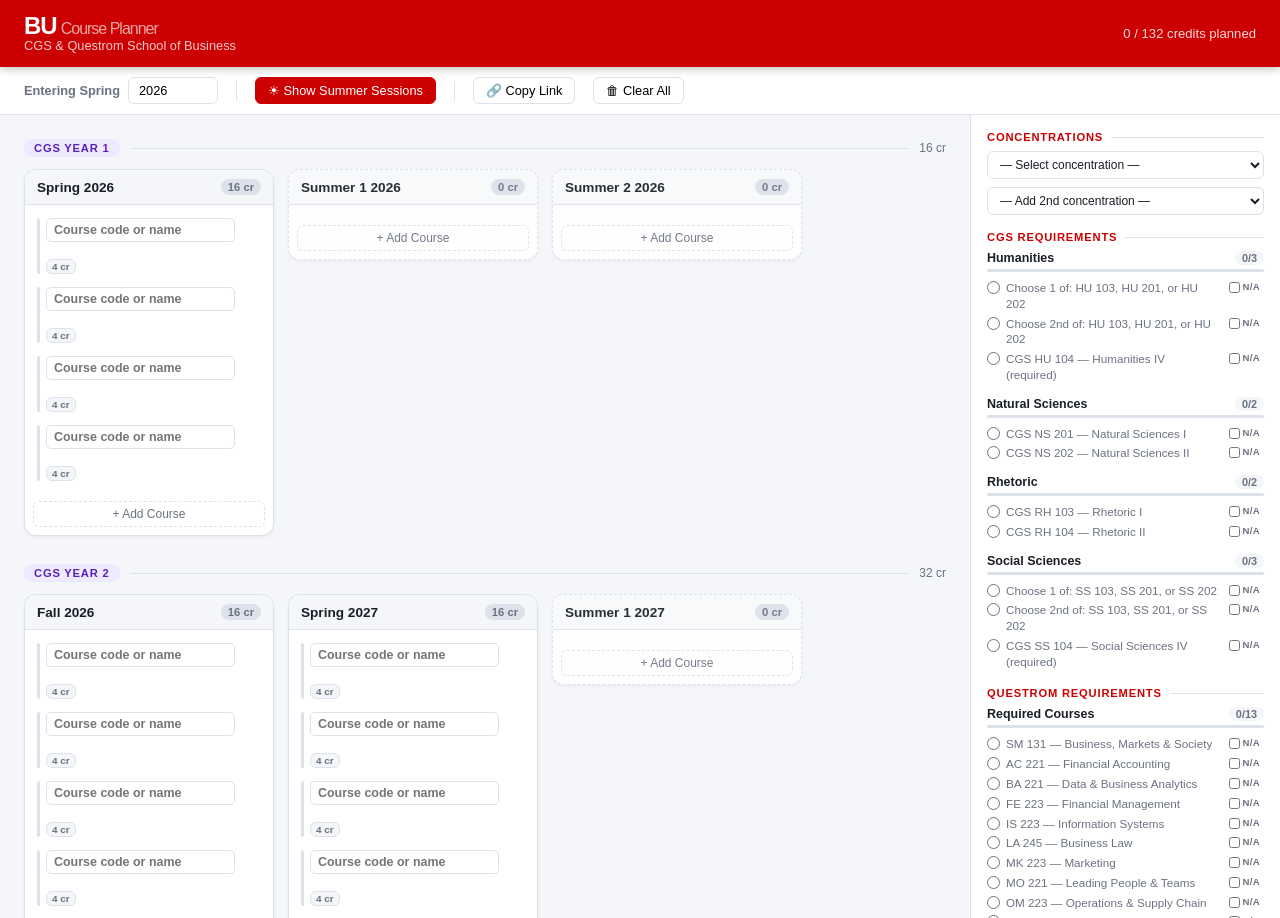
==== index.html @ c560e8c5 "Add index.html so GitHub Pages serves at root URL Copies bu-course-planner.html → index.html so the " ====
<!DOCTYPE html>
<html lang="en">
<head>
<meta charset="UTF-8">
<meta name="viewport" content="width=device-width, initial-scale=1.0">
<title>BU Course Planner — CGS &amp; Questrom</title>
<style>
:root {
  --red: #CC0000;
  --red-dark: #990000;
  --red-light: #FFF0F0;
  --bg: #F4F6F9;
  --card: #FFFFFF;
  --border: #DDE2EA;
  --text: #1A1E27;
  --muted: #6B7280;
  --success: #16A34A;
  --warn: #B45309;
  --cat-hu: #7C3AED;
  --cat-ns: #059669;
  --cat-rh: #D97706;
  --cat-ss: #DC2626;
  --cat-qst: #CC0000;
  --cat-career: #2563EB;
  --cat-gbe: #0891B2;
  --cat-econ: #047857;
  --cat-math: #6D28D9;
  --cat-writing: #BE185D;
  --cat-elective: #6B7280;
}
*, *::before, *::after { box-sizing: border-box; margin: 0; padding: 0; }
body { font-family: -apple-system, BlinkMacSystemFont, 'Segoe UI', Roboto, sans-serif; background: var(--bg); color: var(--text); min-height: 100vh; font-size: 14px; }

/* ── Header ── */
.header {
  background: var(--red);
  color: #fff;
  padding: 14px 24px;
  display: flex;
  align-items: center;
  justify-content: space-between;
  box-shadow: 0 2px 8px rgba(0,0,0,.25);
  position: sticky;
  top: 0;
  z-index: 200;
}
.header-left { display: flex; align-items: center; gap: 14px; }
.header-logo { font-size: 1.5rem; font-weight: 900; letter-spacing: -1px; line-height: 1; }
.header-logo span { opacity: .65; font-weight: 400; font-size: 1rem; margin-left: 4px; }
.header-sub { font-size: .8rem; opacity: .8; }
.header-right { display: flex; align-items: center; gap: 10px; }

/* ── Controls bar ── */
.controls {
  background: #fff;
  border-bottom: 1px solid var(--border);
  padding: 10px 24px;
  display: flex;
  align-items: center;
  gap: 18px;
  flex-wrap: wrap;
}
.ctrl-group { display: flex; align-items: center; gap: 8px; }
.ctrl-label { font-size: .8rem; font-weight: 600; color: var(--muted); white-space: nowrap; }
.ctrl-input {
  border: 1px solid var(--border);
  border-radius: 6px;
  padding: 5px 10px;
  font-size: .8rem;
  font-family: inherit;
  outline: none;
  width: 90px;
  transition: border-color .15s;
}
.ctrl-input:focus { border-color: var(--red); }
.ctrl-btn {
  background: #fff;
  border: 1px solid var(--border);
  border-radius: 6px;
  padding: 5px 12px;
  font-size: .8rem;
  font-family: inherit;
  cursor: pointer;
  display: flex;
  align-items: center;
  gap: 5px;
  transition: all .15s;
  white-space: nowrap;
}
.ctrl-btn:hover { border-color: var(--red); color: var(--red); }
.ctrl-btn.active { background: var(--red); color: #fff; border-color: var(--red); }
.ctrl-sep { width: 1px; height: 20px; background: var(--border); }

/* ── Main layout ── */
.main {
  display: grid;
  grid-template-columns: 1fr 310px;
  height: calc(100vh - 97px);
}

/* ── Planner area ── */
.planner {
  padding: 24px;
  overflow-y: auto;
  overflow-x: hidden;
}

/* ── Year group ── */
.year-group { margin-bottom: 28px; }
.year-header {
  display: flex;
  align-items: center;
  gap: 10px;
  margin-bottom: 12px;
}
.year-badge {
  font-size: .7rem;
  font-weight: 700;
  text-transform: uppercase;
  letter-spacing: .8px;
  padding: 3px 10px;
  border-radius: 12px;
  white-space: nowrap;
}
.year-badge.cgs { background: #EDE9FE; color: #5B21B6; }
.year-badge.questrom { background: #FFE4E4; color: var(--red-dark); }
.year-header-line { flex: 1; height: 1px; background: var(--border); }
.year-credits { font-size: .75rem; color: var(--muted); }

.semesters-row {
  display: flex;
  gap: 14px;
  flex-wrap: wrap;
  align-items: flex-start;
}

/* ── Semester card ── */
.sem-card {
  background: var(--card);
  border: 1px solid var(--border);
  border-radius: 12px;
  width: 250px;
  flex-shrink: 0;
  box-shadow: 0 1px 3px rgba(0,0,0,.06);
  overflow: visible;
}
.sem-card.is-summer { border-style: dashed; opacity: .92; }
.sem-card.is-summer .sem-header { background: #F9FAFB; }

.sem-header {
  background: var(--bg);
  border-bottom: 1px solid var(--border);
  border-radius: 12px 12px 0 0;
  padding: 9px 12px;
  display: flex;
  justify-content: space-between;
  align-items: center;
}
.sem-title { font-weight: 700; font-size: .85rem; }
.sem-credits-badge {
  font-size: .7rem;
  font-weight: 600;
  background: var(--border);
  color: var(--muted);
  padding: 2px 7px;
  border-radius: 10px;
}

.course-list { padding: 8px; }

/* ── Course item ── */
.course-item {
  display: flex;
  align-items: center;
  gap: 6px;
  padding: 5px 4px;
  border-radius: 8px;
  margin-bottom: 3px;
  position: relative;
}
.course-item:hover { background: var(--bg); }
.course-item:hover .remove-btn { opacity: 1; }

.cat-bar {
  width: 3px;
  min-height: 32px;
  border-radius: 2px;
  flex-shrink: 0;
  background: var(--border);
  align-self: stretch;
}

.course-body { flex: 1; min-width: 0; position: relative; }

.course-code-wrap { position: relative; }
.course-code-input {
  width: 100%;
  border: 1px solid var(--border);
  border-radius: 5px;
  padding: 4px 7px;
  font-size: .78rem;
  font-weight: 600;
  font-family: inherit;
  outline: none;
  transition: border-color .15s;
  background: #fff;
}
.course-code-input:focus { border-color: var(--red); }
.course-item.waived .course-code-input { text-decoration: line-through; color: var(--muted); }

.course-name {
  font-size: .68rem;
  color: var(--muted);
  margin-top: 2px;
  padding: 0 2px;
  white-space: nowrap;
  overflow: hidden;
  text-overflow: ellipsis;
  max-width: 100%;
}

.course-meta { display: flex; align-items: center; gap: 4px; margin-top: 3px; }

.sidebar-na {
  display: flex;
  align-items: center;
  gap: 3px;
  cursor: pointer;
  flex-shrink: 0;
  padding: 1px 4px;
  border-radius: 3px;
  transition: background .1s;
  user-select: none;
}
.sidebar-na:hover { background: #F3F4F6; }
.sidebar-na input[type="checkbox"] {
  width: 11px;
  height: 11px;
  cursor: pointer;
  accent-color: var(--muted);
  margin: 0;
  flex-shrink: 0;
}
.sidebar-na span {
  font-size: .6rem;
  font-weight: 800;
  letter-spacing: .3px;
  color: var(--muted);
  text-transform: uppercase;
}
.req-item.waived .sidebar-na span { color: var(--cat-hu); }
.req-item.waived .sidebar-na input { accent-color: var(--cat-hu); }

.course-credits-tag {
  font-size: .62rem;
  font-weight: 600;
  color: var(--muted);
  background: var(--bg);
  padding: 1px 5px;
  border-radius: 6px;
  border: 1px solid var(--border);
}

.remove-btn {
  background: none;
  border: none;
  cursor: pointer;
  color: var(--muted);
  font-size: 15px;
  line-height: 1;
  width: 20px;
  height: 20px;
  border-radius: 4px;
  display: flex;
  align-items: center;
  justify-content: center;
  flex-shrink: 0;
  opacity: 0;
  transition: all .15s;
}
.remove-btn:hover { background: #FFE4E4; color: var(--red); }

.add-course-btn {
  width: 100%;
  background: none;
  border: 1px dashed var(--border);
  border-radius: 6px;
  padding: 5px;
  margin-top: 4px;
  cursor: pointer;
  color: var(--muted);
  font-size: .75rem;
  font-family: inherit;
  display: flex;
  align-items: center;
  justify-content: center;
  gap: 4px;
  transition: all .15s;
}
.add-course-btn:hover { border-color: var(--red); color: var(--red); background: var(--red-light); }
.add-course-btn:disabled { opacity: .35; cursor: not-allowed; }

/* ── Autocomplete ── */
.ac-dropdown {
  position: absolute;
  top: calc(100% + 3px);
  left: 0;
  right: 0;
  background: #fff;
  border: 1px solid var(--border);
  border-radius: 8px;
  box-shadow: 0 8px 24px rgba(0,0,0,.13);
  z-index: 1000;
  max-height: 210px;
  overflow-y: auto;
  display: none;
}
.ac-dropdown.open { display: block; }
.ac-item {
  padding: 7px 10px;
  cursor: pointer;
  border-bottom: 1px solid var(--bg);
}
.ac-item:last-child { border-bottom: none; }
.ac-item:hover, .ac-item.focused { background: var(--bg); }
.ac-code { font-weight: 700; font-size: .78rem; color: var(--text); }
.ac-name { font-size: .7rem; color: var(--muted); margin-top: 1px; }
.ac-cat {
  float: right;
  font-size: .62rem;
  font-weight: 700;
  padding: 1px 5px;
  border-radius: 6px;
  margin-top: 1px;
}

/* ── Requirements sidebar ── */
.sidebar {
  background: #fff;
  border-left: 1px solid var(--border);
  overflow-y: auto;
  padding: 16px;
  height: 100%;
}
.req-section-title {
  font-size: .7rem;
  font-weight: 800;
  text-transform: uppercase;
  letter-spacing: .8px;
  color: var(--red);
  margin: 16px 0 8px;
  display: flex;
  align-items: center;
  gap: 8px;
}
.req-section-title::after { content: ''; flex: 1; height: 1px; background: var(--border); }
.req-section-title:first-child { margin-top: 0; }

.req-group { margin-bottom: 12px; }
.req-group-header {
  display: flex;
  align-items: center;
  justify-content: space-between;
  margin-bottom: 4px;
}
.req-group-name { font-size: .78rem; font-weight: 600; }
.req-badge {
  font-size: .68rem;
  font-weight: 700;
  padding: 1px 7px;
  border-radius: 10px;
}
.req-badge.done { background: #DCFCE7; color: #15803D; }
.req-badge.partial { background: #FEF9C3; color: #92400E; }
.req-badge.empty { background: var(--bg); color: var(--muted); }

.req-bar { height: 3px; background: var(--border); border-radius: 2px; margin-bottom: 6px; overflow: hidden; }
.req-bar-fill { height: 100%; background: var(--red); border-radius: 2px; transition: width .35s ease; }
.req-bar-fill.done { background: var(--success); }

.req-item {
  display: flex;
  align-items: flex-start;
  gap: 6px;
  font-size: .73rem;
  color: var(--muted);
  padding: 2px 0;
  line-height: 1.35;
}
.req-item.met { color: var(--success); }
.req-item.waived { color: var(--cat-hu); }

.req-check {
  width: 13px;
  height: 13px;
  border-radius: 50%;
  border: 1.5px solid currentColor;
  flex-shrink: 0;
  margin-top: 1px;
  display: flex;
  align-items: center;
  justify-content: center;
  font-size: 8px;
}
.req-item.met .req-check { background: var(--success); border-color: var(--success); color: #fff; }
.req-item.waived .req-check { background: var(--cat-hu); border-color: var(--cat-hu); color: #fff; }

.total-box {
  background: var(--bg);
  border-radius: 8px;
  padding: 10px 12px;
  margin-top: 12px;
  display: flex;
  justify-content: space-between;
  align-items: center;
}
.total-box .lbl { font-size: .75rem; color: var(--muted); }
.total-box .num { font-size: 1.3rem; font-weight: 800; color: var(--red); }
.total-box .denom { font-size: .8rem; font-weight: 600; color: var(--muted); }

/* ── Category color helpers ── */
.cat-CGS-HU { color: var(--cat-hu); }
.cat-CGS-NS { color: var(--cat-ns); }
.cat-CGS-RH { color: var(--cat-rh); }
.cat-CGS-SS { color: var(--cat-ss); }
.cat-QST-REQ { color: var(--cat-qst); }
.cat-QST-CAREER { color: var(--cat-career); }
.cat-QST-GBE { color: var(--cat-gbe); }
.cat-ECON { color: var(--cat-econ); }
.cat-MATH { color: var(--cat-math); }
.cat-WRITING { color: var(--cat-writing); }
.cat-ELECTIVE { color: var(--cat-elective); }

.bg-CGS-HU { background: #EDE9FE; color: #5B21B6; }
.bg-CGS-NS { background: #D1FAE5; color: #065F46; }
.bg-CGS-RH { background: #FEF3C7; color: #78350F; }
.bg-CGS-SS { background: #FFE4E4; color: #991B1B; }
.bg-QST-REQ { background: #FFE4E4; color: var(--red-dark); }
.bg-QST-CAREER { background: #DBEAFE; color: #1E40AF; }
.bg-QST-GBE { background: #CFFAFE; color: #0E7490; }
.bg-ECON { background: #D1FAE5; color: #065F46; }
.bg-MATH { background: #EDE9FE; color: #5B21B6; }
.bg-WRITING { background: #FCE7F3; color: #9D174D; }
.bg-ELECTIVE { background: #F3F4F6; color: #374151; }

/* ── Scrollbars ── */
.planner::-webkit-scrollbar, .sidebar::-webkit-scrollbar { width: 5px; }
.planner::-webkit-scrollbar-thumb, .sidebar::-webkit-scrollbar-thumb { background: var(--border); border-radius: 3px; }

/* ── Concentration picker ── */
.conc-picker { display: flex; flex-direction: column; gap: 8px; margin-bottom: 4px; }
.conc-slot { display: flex; flex-direction: column; gap: 3px; }
.conc-select {
  width: 100%;
  border: 1px solid var(--border);
  border-radius: 6px;
  padding: 5px 8px;
  font-size: .75rem;
  font-family: inherit;
  background: #fff;
  outline: none;
  cursor: pointer;
  color: var(--text);
}
.conc-select:focus { border-color: var(--red); }
.conc-sub-label {
  font-size: .63rem;
  font-weight: 700;
  text-transform: uppercase;
  letter-spacing: .5px;
  color: var(--muted);
  margin: 6px 0 2px;
}

/* ── B-list toggle ── */
.blist-toggle {
  background: none;
  border: 1px solid var(--border);
  border-radius: 5px;
  cursor: pointer;
  font-size: .68rem;
  color: var(--muted);
  padding: 3px 7px;
  margin-top: 4px;
  display: flex;
  align-items: center;
  gap: 4px;
  font-family: inherit;
  transition: all .12s;
}
.blist-toggle:hover { border-color: currentColor; color: var(--text); }
.blist-item {
  display: flex;
  align-items: flex-start;
  gap: 6px;
  font-size: .68rem;
  color: var(--muted);
  padding: 2px 0;
  line-height: 1.3;
}

/* ── Overlap tags on course cards ── */
.overlap-tags { display: flex; flex-wrap: wrap; gap: 2px; margin-top: 3px; }
.overlap-tag {
  font-size: .58rem;
  font-weight: 700;
  padding: 1px 4px;
  border-radius: 3px;
  letter-spacing: .2px;
  white-space: nowrap;
}

/* ── Responsive ── */
@media (max-width: 900px) {
  .main { grid-template-columns: 1fr; height: auto; }
  .sidebar { height: auto; border-left: none; border-top: 1px solid var(--border); }
}
</style>
</head>
<body>

<header class="header">
  <div class="header-left">
    <div>
      <div class="header-logo">BU<span>Course Planner</span></div>
      <div class="header-sub">CGS &amp; Questrom School of Business</div>
    </div>
  </div>
  <div class="header-right">
    <span id="total-header" style="font-size:.82rem;opacity:.85;">0 / 132 credits planned</span>
  </div>
</header>

<div class="controls">
  <div class="ctrl-group">
    <span class="ctrl-label">Entering Spring</span>
    <input class="ctrl-input" type="number" id="entering-year" value="2026" min="2020" max="2035">
  </div>
  <div class="ctrl-sep"></div>
  <button class="ctrl-btn active" id="toggle-summers">☀ Show Summer Sessions</button>
  <div class="ctrl-sep"></div>
  <button class="ctrl-btn" id="save-btn">🔗 Copy Link</button>
  <button class="ctrl-btn" id="clear-btn">🗑 Clear All</button>
</div>

<div class="main">
  <div class="planner" id="planner"></div>
  <aside class="sidebar" id="sidebar"></aside>
</div>

<script>
// ─── COURSE CATALOG ───────────────────────────────────────────────────────────
const CATALOG = [
  // CGS Humanities
  { code:'CGS HU 103', name:'Humanities I', credits:4, cat:'CGS-HU' },
  { code:'CGS HU 104', name:'Humanities IV', credits:4, cat:'CGS-HU' },
  { code:'CGS HU 201', name:'Humanities II', credits:4, cat:'CGS-HU' },
  { code:'CGS HU 202', name:'Humanities III', credits:4, cat:'CGS-HU' },
  // CGS Natural Sciences
  { code:'CGS NS 201', name:'Natural Sciences I', credits:4, cat:'CGS-NS' },
  { code:'CGS NS 202', name:'Natural Sciences II', credits:4, cat:'CGS-NS' },
  // CGS Rhetoric
  { code:'CGS RH 103', name:'Rhetoric I', credits:4, cat:'CGS-RH' },
  { code:'CGS RH 104', name:'Rhetoric II', credits:4, cat:'CGS-RH' },
  // CGS Social Sciences
  { code:'CGS SS 103', name:'Social Sciences I', credits:4, cat:'CGS-SS' },
  { code:'CGS SS 104', name:'Social Sciences IV', credits:4, cat:'CGS-SS' },
  { code:'CGS SS 201', name:'Social Sciences II', credits:4, cat:'CGS-SS' },
  { code:'CGS SS 202', name:'Social Sciences III', credits:4, cat:'CGS-SS' },
  // Questrom Required
  { code:'QST SM 131', name:'Business, Markets & Society', credits:4, cat:'QST-REQ' },
  { code:'QST AC 221', name:'Financial Accounting', credits:4, cat:'QST-REQ' },
  { code:'QST BA 221', name:'Introduction to Data & Business Analytics', credits:4, cat:'QST-REQ' },
  { code:'QST BA 222', name:'Modeling Business Decisions & Market Outcomes', credits:4, cat:'QST-REQ' },
  { code:'QST BA 223', name:'Business Modeling with Spreadsheets', credits:4, cat:'QST-REQ' },
  { code:'QST FE 223', name:'Introduction to Financial Management', credits:4, cat:'QST-REQ' },
  { code:'QST IS 223', name:'Information Systems & Emerging Technologies', credits:4, cat:'QST-REQ' },
  { code:'QST LA 245', name:'Business Law, Contracts & Regulation', credits:4, cat:'QST-REQ' },
  { code:'QST MK 223', name:'Marketing: Concepts to Consumers', credits:4, cat:'QST-REQ' },
  { code:'QST MO 221', name:'Leading People & Teams', credits:4, cat:'QST-REQ' },
  { code:'QST OM 223', name:'Creating Value with Operations & Supply Chain', credits:4, cat:'QST-REQ' },
  { code:'QST SI 422', name:'Strategy, Innovation & Global Competition', credits:4, cat:'QST-REQ' },
  { code:'QST SM 275', name:'Critical & Analytic Thinking for Business', credits:4, cat:'QST-REQ' },
  { code:'QST XP 298', name:'Innovation Project', credits:4, cat:'QST-REQ' },
  // Global Business Experience
  { code:'QST XP 301', name:'Global Business Experience', credits:1, cat:'QST-GBE' },
  // Career Development
  { code:'QST ES 110', name:'Explore Your Career', credits:1, cat:'QST-CAREER' },
  { code:'QST ES 210', name:'Build Your Career Toolkit', credits:1, cat:'QST-CAREER' },
  { code:'QST ES 215', name:'Career Development (replaces ES 110 + 210)', credits:2, cat:'QST-CAREER' },
  { code:'QST ES 310', name:'Implement Your Career Plan', credits:1, cat:'QST-CAREER' },
  // Economics
  { code:'QST BE 101', name:'Intro to Microeconomics for Business', credits:4, cat:'ECON' },
  { code:'QST BE 102', name:'Intro to Macroeconomics for Business', credits:4, cat:'ECON' },
  { code:'CAS EC 101', name:'Introductory Microeconomic Analysis', credits:4, cat:'ECON' },
  { code:'CAS EC 102', name:'Introductory Macroeconomic Analysis', credits:4, cat:'ECON' },
  // Math
  { code:'CAS MA 121', name:'Calculus for Life & Social Sciences I', credits:4, cat:'MATH' },
  { code:'CAS MA 123', name:'Calculus 1', credits:4, cat:'MATH' },
  // Writing
  { code:'CAS WR 120', name:'First-Year Writing Seminar', credits:4, cat:'WRITING' },
];

const CATALOG_MAP = {};
CATALOG.forEach(c => { CATALOG_MAP[c.code.toUpperCase()] = c; });

// ─── CONCENTRATION CATALOG (elective courses) ─────────────────────────────────
const CONC_CATALOG = [
  // Accounting
  { code:'QST AC 347', name:'Intermediate Accounting 1', credits:4, cat:'ELECTIVE' },
  { code:'QST AC 348', name:'Intermediate Accounting 2', credits:4, cat:'ELECTIVE' },
  { code:'QST AC 414', name:'Financial Statement Analysis', credits:4, cat:'ELECTIVE' },
  { code:'QST AC 420', name:'Introduction to Financial Analytics', credits:4, cat:'ELECTIVE' },
  { code:'QST AC 430', name:'Accounting Research', credits:2, cat:'ELECTIVE' },
  { code:'QST AC 431', name:'Sustainability Reporting', credits:4, cat:'ELECTIVE' },
  { code:'QST AC 469', name:'Principles of Income Taxation 1', credits:4, cat:'ELECTIVE' },
  { code:'QST AC 498', name:'Directed Study: Accounting', credits:4, cat:'ELECTIVE' },
  { code:'QST AC 565', name:'Auditing', credits:4, cat:'ELECTIVE' },
  // Business Analytics
  { code:'QST BA 305', name:'Business Decision-Making with Data', credits:4, cat:'ELECTIVE' },
  { code:'QST BA 498', name:'Directed Study: Business Analytics', credits:4, cat:'ELECTIVE' },
  { code:'QST BA 572', name:'Business Experiments and Causal Methods', credits:4, cat:'ELECTIVE' },
  { code:'QST BA 576', name:'Machine Learning for Business Analytics', credits:4, cat:'ELECTIVE' },
  // Behavioral Economics / Policy
  { code:'QST BE 325', name:'Strategy in the Health and Life Science Sector', credits:4, cat:'ELECTIVE' },
  { code:'QST BE 350', name:'The Psychology of Decision Making', credits:4, cat:'ELECTIVE' },
  // Finance
  { code:'QST FE 342', name:'Money, Financial Markets, and Economic Activity', credits:4, cat:'ELECTIVE' },
  { code:'QST FE 427', name:'International Financial Management', credits:4, cat:'ELECTIVE' },
  { code:'QST FE 429', name:'Futures, Options, and Financial Risk Management', credits:4, cat:'ELECTIVE' },
  { code:'QST FE 430', name:'Entertainment Finance', credits:4, cat:'ELECTIVE' },
  { code:'QST FE 433', name:'ESG Equity Investing', credits:4, cat:'ELECTIVE' },
  { code:'QST FE 445', name:'Investment Analysis and Portfolio Management', credits:4, cat:'ELECTIVE' },
  { code:'QST FE 449', name:'Corporate Financial Management', credits:4, cat:'ELECTIVE' },
  { code:'QST FE 450', name:'Private Equity: Leveraged Buyouts', credits:4, cat:'ELECTIVE' },
  { code:'QST FE 454', name:'Investment Banking', credits:4, cat:'ELECTIVE' },
  { code:'QST FE 455', name:'Financing New Ventures', credits:4, cat:'ELECTIVE' },
  { code:'QST FE 456', name:'Fixed Income Analysis', credits:4, cat:'ELECTIVE' },
  { code:'QST FE 458', name:'Equity Security Analysis', credits:4, cat:'ELECTIVE' },
  { code:'QST FE 459', name:'Programming for Investments', credits:4, cat:'ELECTIVE' },
  { code:'QST FE 460', name:'Equity Analysis for Strategic Decision Making', credits:4, cat:'ELECTIVE' },
  { code:'QST FE 462', name:'Business Valuation', credits:4, cat:'ELECTIVE' },
  { code:'QST FE 469', name:'Real Estate Finance', credits:4, cat:'ELECTIVE' },
  { code:'QST FE 498', name:'Directed Study in Finance', credits:4, cat:'ELECTIVE' },
  // International Management
  { code:'QST IM 345', name:'Global Business Environment', credits:4, cat:'ELECTIVE' },
  { code:'QST IM 430', name:'Managing in a Global Environment', credits:4, cat:'ELECTIVE' },
  { code:'QST IM 445', name:'Multinational Management', credits:4, cat:'ELECTIVE' },
  { code:'QST IM 471', name:'Made in Italy', credits:4, cat:'ELECTIVE' },
  { code:'QST IM 475', name:'Global Management Experience', credits:4, cat:'ELECTIVE' },
  // Information Systems
  { code:'QST IS 428', name:'Managing Information Security', credits:4, cat:'ELECTIVE' },
  { code:'QST IS 467', name:'Agile Development Methodologies', credits:4, cat:'ELECTIVE' },
  { code:'QST IS 469', name:'Designing Information Systems', credits:4, cat:'ELECTIVE' },
  { code:'QST IS 474', name:'Platform Strategy and Design', credits:4, cat:'ELECTIVE' },
  { code:'QST IS 479', name:'Innovating with Information Technology', credits:4, cat:'ELECTIVE' },
  { code:'QST IS 498', name:'Directed Study: Information Systems', credits:4, cat:'ELECTIVE' },
  { code:'QST IS 565', name:'Managing Data Resources', credits:4, cat:'ELECTIVE' },
  { code:'QST IS 579', name:'Financial Business Modeling with Spreadsheets', credits:4, cat:'ELECTIVE' },
  // Law
  { code:'QST LA 343', name:'Discrimination and the Law: Implications for Business', credits:4, cat:'ELECTIVE' },
  { code:'QST LA 346', name:'Business, Justice, and Responsibility', credits:4, cat:'ELECTIVE' },
  { code:'QST LA 355', name:'Employment Law and Public Policy', credits:4, cat:'ELECTIVE' },
  { code:'QST LA 360', name:'Real Estate Law', credits:4, cat:'ELECTIVE' },
  { code:'QST LA 365', name:'Securities Regulation', credits:4, cat:'ELECTIVE' },
  { code:'QST LA 430', name:'Entertainment Law', credits:4, cat:'ELECTIVE' },
  { code:'QST LA 450', name:'Law and Risk Management', credits:4, cat:'ELECTIVE' },
  { code:'QST LA 498', name:'Directed Study in Law', credits:4, cat:'ELECTIVE' },
  // Marketing
  { code:'QST MK 345', name:'Consumer Insights', credits:4, cat:'ELECTIVE' },
  { code:'QST MK 435', name:'Introduction to the Music Business and Music Marketing', credits:4, cat:'ELECTIVE' },
  { code:'QST MK 447', name:'Marketing Research', credits:4, cat:'ELECTIVE' },
  { code:'QST MK 465', name:'Omni-Channel Retailing', credits:4, cat:'ELECTIVE' },
  { code:'QST MK 467', name:'Global Marketing Management', credits:4, cat:'ELECTIVE' },
  { code:'QST MK 469', name:'Integrated Marketing Communications', credits:4, cat:'ELECTIVE' },
  { code:'QST MK 470', name:'Pricing Strategy and Tactics', credits:4, cat:'ELECTIVE' },
  { code:'QST MK 475', name:'Luxury Brands', credits:4, cat:'ELECTIVE' },
  { code:'QST MK 487', name:'Branding', credits:4, cat:'ELECTIVE' },
  { code:'QST MK 498', name:'Directed Study in Marketing', credits:4, cat:'ELECTIVE' },
  { code:'QST MK 542', name:'Digital Marketing Analytics', credits:4, cat:'ELECTIVE' },
  // Management & Organizations
  { code:'QST MO 356', name:'Leadership and Management of Social Enterprises', credits:4, cat:'ELECTIVE' },
  { code:'QST MO 441', name:'Human Resources: People Strategies to Drive Career Performance', credits:4, cat:'ELECTIVE' },
  { code:'QST MO 448', name:'Negotiations', credits:4, cat:'ELECTIVE' },
  { code:'QST MO 460', name:'The Leadership Challenge', credits:4, cat:'ELECTIVE' },
  { code:'QST MO 498', name:'Directed Study in Management & Organizations', credits:4, cat:'ELECTIVE' },
  { code:'QST MO 520', name:'People Analytics', credits:4, cat:'ELECTIVE' },
  // Operations & Supply Chain
  { code:'QST OM 351', name:'Environmentally Sustainable Supply Chains', credits:4, cat:'ELECTIVE' },
  { code:'QST OM 353', name:'Project Management', credits:4, cat:'ELECTIVE' },
  { code:'QST OM 365', name:'Improving Quality: Six Sigma Certification', credits:4, cat:'ELECTIVE' },
  { code:'QST OM 440', name:'Supply Chain Strategy', credits:4, cat:'ELECTIVE' },
  { code:'QST OM 441', name:'Supply Chain Analysis', credits:4, cat:'ELECTIVE' },
  { code:'QST OM 467', name:'Global Sourcing', credits:4, cat:'ELECTIVE' },
  { code:'QST OM 498', name:'Directed Study in Operations & Supply Chain', credits:4, cat:'ELECTIVE' },
  // Policy
  { code:'QST PL 330', name:'The US Health Care System in Transition', credits:4, cat:'ELECTIVE' },
  // Strategy & Innovation
  { code:'QST SI 344', name:'Entrepreneurship: Solving Problems in a Dynamic World', credits:4, cat:'ELECTIVE' },
  { code:'QST SI 348', name:'The Fundamentals of Selling', credits:4, cat:'ELECTIVE' },
  { code:'QST SI 360', name:'Strategy Lab', credits:4, cat:'ELECTIVE' },
  { code:'QST SI 432', name:'Corporate Strategy: Formulation & Implementation', credits:4, cat:'ELECTIVE' },
  { code:'QST SI 435', name:'Entertainment Management', credits:4, cat:'ELECTIVE' },
  { code:'QST SI 445', name:'Managing a Growing Enterprise', credits:4, cat:'ELECTIVE' },
  { code:'QST SI 451', name:'Organizing for Design and Innovation', credits:4, cat:'ELECTIVE' },
  { code:'QST SI 453', name:'Strategies for Environmental Sustainability', credits:4, cat:'ELECTIVE' },
  { code:'QST SI 464', name:'Intellectual Property Strategies', credits:4, cat:'ELECTIVE' },
  { code:'QST SI 469', name:'Real Estate Development', credits:4, cat:'ELECTIVE' },
  { code:'QST SI 471', name:'International Entrepreneurship', credits:4, cat:'ELECTIVE' },
  { code:'QST SI 482', name:'Strategy for Technology-Based Firms', credits:4, cat:'ELECTIVE' },
  { code:'QST SI 498', name:'Directed Study in Strategy', credits:4, cat:'ELECTIVE' },
  // CAS – Global Business B-list
  { code:'CAS EC 320', name:'Economics of Less-Developed Regions', credits:4, cat:'ELECTIVE' },
  { code:'CAS EC 369', name:'Economic Development of Latin America', credits:4, cat:'ELECTIVE' },
  { code:'CAS EC 370', name:'The Chinese Economy', credits:4, cat:'ELECTIVE' },
  { code:'CAS EC 391', name:'International Economics', credits:4, cat:'ELECTIVE' },
  { code:'CAS EE 304', name:'Environmentally Sustainable Development', credits:4, cat:'ELECTIVE' },
  { code:'CAS IR 250', name:'Europe & International Relations', credits:4, cat:'ELECTIVE' },
  { code:'CAS IR 271', name:'Introduction to International Relations', credits:4, cat:'ELECTIVE' },
  { code:'CAS IR 275', name:'The Making of Asia', credits:4, cat:'ELECTIVE' },
  { code:'CAS IR 292', name:'Fundamentals of International Economics', credits:4, cat:'ELECTIVE' },
  { code:'CAS IR 307', name:'Introduction to Middle East Politics', credits:4, cat:'ELECTIVE' },
  { code:'CAS IR 308', name:'Introduction to Global Resource Geopolitics', credits:4, cat:'ELECTIVE' },
  { code:'CAS IR 322', name:'Governing Crises: The Political Economy of Financial Booms & Busts', credits:4, cat:'ELECTIVE' },
  { code:'CAS IR 333', name:'Non-State Actors in International Relations', credits:4, cat:'ELECTIVE' },
  { code:'CAS IR 336', name:'European Business Environment: Institutions and Enterprise', credits:4, cat:'ELECTIVE' },
  { code:'CAS IR 340', name:'Comparative Public Policy', credits:4, cat:'ELECTIVE' },
  { code:'CAS IR 373', name:'Global Governance & International Organization', credits:4, cat:'ELECTIVE' },
  { code:'CAS IR 395', name:'North-South Relations', credits:4, cat:'ELECTIVE' },
  { code:'CAS IR 399', name:'Fundamentals of Global Money', credits:4, cat:'ELECTIVE' },
  { code:'CAS IR 428', name:'International Negotiations', credits:4, cat:'ELECTIVE' },
  { code:'CAS SO 206', name:'Introduction to the Sociology of Globalization', credits:4, cat:'ELECTIVE' },
  { code:'CAS SO 242', name:'Globalization & World Poverty', credits:4, cat:'ELECTIVE' },
  // CAS – Real Estate B-list
  { code:'CAS AH 201', name:'Understanding Architecture', credits:4, cat:'ELECTIVE' },
  { code:'CAS AH 387', name:'Boston Architecture and Urbanism', credits:4, cat:'ELECTIVE' },
  { code:'CAS AH 399', name:'History of Landscape Architecture', credits:4, cat:'ELECTIVE' },
  { code:'CAS AN 309', name:'Boston: An Ethnographic Approach', credits:4, cat:'ELECTIVE' },
  { code:'CAS BI 475', name:'Urban Ecology', credits:4, cat:'ELECTIVE' },
  { code:'CAS EE 201', name:'Economic Geography', credits:4, cat:'ELECTIVE' },
  { code:'CAS EE 309', name:'Intermediate Environmental Analysis and Policy', credits:4, cat:'ELECTIVE' },
  { code:'CAS SO 306', name:"Boston's People and Neighborhoods", credits:4, cat:'ELECTIVE' },
  { code:'ENG EK 225', name:'Intro to Energy Conservation and Environmental Engineering', credits:4, cat:'ELECTIVE' },
  { code:'SHA HF 314', name:'Hospitality Market Feasibility and Valuation', credits:2, cat:'ELECTIVE' },
  { code:'SHA HF 315', name:'Fundamentals of a Hotel Real Estate Deal', credits:2, cat:'ELECTIVE' },
];
CONC_CATALOG.forEach(c => { CATALOG.push(c); CATALOG_MAP[c.code.toUpperCase()] = c; });

// ─── CONCENTRATION REQUIREMENTS ───────────────────────────────────────────────
const CONCENTRATIONS = {
  'Accounting': {
    color:'#1E6FBA', abbr:'AC',
    required:[['QST AC 347']],
    bList:['QST AC 348','QST AC 414','QST AC 420','QST AC 430','QST AC 431','QST AC 469','QST AC 498','QST AC 565','QST BA 576','QST FE 449','QST IS 565','QST LA 450'],
    bNeeded:3,
  },
  'Business Analytics': {
    color:'#E07B39', abbr:'BA',
    required:[['QST BA 305'],['QST IS 565']],
    bList:['QST AC 420','QST BA 498','QST BA 572','QST BA 576','QST FE 459','QST MK 542','QST MO 520'],
    bNeeded:2,
  },
  'Finance': {
    color:'#2AAB6C', abbr:'FE',
    tracks:{
      'General Finance':{
        required:[['QST FE 445'],['QST FE 449']],
        bList:['QST AC 414','QST FE 342','QST FE 427','QST FE 429','QST FE 430','QST FE 433','QST FE 450','QST FE 454','QST FE 455','QST FE 456','QST FE 458','QST FE 459','QST FE 462','QST FE 469','QST FE 498','QST IS 579','QST LA 365'],
        bNeeded:2,
      },
      'Investment Management':{
        required:[['QST FE 445'],['QST FE 458']],
        bList:['QST AC 414','QST AC 420','QST FE 342','QST FE 427','QST FE 429','QST FE 433','QST FE 450','QST FE 455','QST FE 456','QST FE 459','QST FE 460','QST FE 469','QST FE 498','QST IS 579'],
        bNeeded:2,
      },
      'Banking':{
        required:[['QST FE 449','QST FE 462'],['QST FE 454']],
        bList:['QST AC 414','QST FE 342','QST FE 427','QST FE 429','QST FE 445','QST FE 456','QST FE 460','QST FE 469','QST FE 498','QST IS 579','QST LA 365'],
        bNeeded:2,
      },
      'Corporate Finance':{
        required:[['QST FE 449']],
        bList:['QST AC 414','QST AC 420','QST FE 342','QST FE 427','QST FE 430','QST FE 450','QST FE 454','QST FE 455','QST FE 456','QST FE 460','QST FE 462','QST FE 469','QST FE 498','QST IS 579'],
        bNeeded:3,
      },
    },
  },
  'Global Business': {
    color:'#0891B2', abbr:'GB',
    required:[['QST IM 345']],
    bList:['CAS EC 320','CAS EC 369','CAS EC 370','CAS EC 391','CAS EE 304','CAS IR 250','CAS IR 271','CAS IR 275','CAS IR 292','CAS IR 307','CAS IR 308','CAS IR 322','CAS IR 333','CAS IR 336','CAS IR 340','CAS IR 373','CAS IR 395','CAS IR 399','CAS IR 428','CAS SO 206','CAS SO 242','QST FE 427','QST IM 430','QST IM 445','QST IM 471','QST IM 475','QST MK 467','QST OM 467','QST SI 471'],
    bNeeded:3,
  },
  'Independent': {
    color:'#6B7280', abbr:'IND',
    required:[],
    bList:[],
    bNeeded:4,
    note:'4 custom QST 300/400-level courses (requires advisor approval)',
  },
  'Information Systems': {
    color:'#7C3AED', abbr:'IS',
    required:[['QST IS 467'],['QST IS 565']],
    bList:['QST AC 420','QST BA 576','QST FE 449','QST FE 459','QST IS 428','QST IS 469','QST IS 474','QST IS 479','QST IS 498','QST MK 542','QST OM 365','QST OM 441','QST SI 482'],
    bNeeded:2,
  },
  'Innovation & Entrepreneurship': {
    color:'#D97706', abbr:'IE',
    required:[['QST SI 344']],
    bList:['QST FE 455','QST IS 474','QST MO 356','QST SI 348','QST SI 445','QST SI 451','QST SI 464','QST SI 471','QST SI 482','QST SI 498'],
    bNeeded:3,
  },
  'Law': {
    color:'#B45309', abbr:'LA',
    required:[['QST LA 355'],['QST LA 450']],
    bList:['QST BE 325','QST BE 350','QST LA 343','QST LA 346','QST LA 360','QST LA 365','QST LA 430','QST LA 498','QST MO 356','QST MO 441','QST MO 448','QST PL 330','QST SI 445','QST SI 464','QST SI 469'],
    bNeeded:2,
  },
  'Management & Organizations': {
    color:'#BE185D', abbr:'MO',
    required:[['QST MO 460']],
    bList:['QST BE 350','QST IM 430','QST IS 467','QST LA 343','QST LA 355','QST MK 345','QST MO 356','QST MO 441','QST MO 448','QST MO 498','QST MO 520','QST OM 353','QST SI 445','QST SI 451'],
    bNeeded:3,
  },
  'Marketing': {
    color:'#C0392B', abbr:'MK',
    required:[['QST MK 447','QST MK 542']],
    bList:['QST BA 572','QST BA 576','QST BE 350','QST FE 449','QST IM 471','QST IS 474','QST MK 345','QST MK 435','QST MK 447','QST MK 465','QST MK 467','QST MK 469','QST MK 470','QST MK 475','QST MK 487','QST MK 498','QST MK 542','QST MO 448','QST SI 435','QST SI 451'],
    bNeeded:3,
  },
  'Operations & Supply Chain': {
    color:'#047857', abbr:'OM',
    required:[['QST OM 441']],
    bList:['QST BA 305','QST IS 467','QST IS 565','QST MO 448','QST OM 351','QST OM 353','QST OM 365','QST OM 440','QST OM 467','QST OM 498','QST SI 360'],
    bNeeded:3,
  },
  'Real Estate': {
    color:'#6D28D9', abbr:'RE',
    required:[['QST FE 469']],
    bList:['CAS AH 201','CAS AH 387','CAS AH 399','CAS AN 309','CAS BI 475','CAS EE 201','CAS EE 304','CAS EE 309','CAS SO 306','ENG EK 225','QST FE 456','QST LA 360','QST SI 469','SHA HF 314','SHA HF 315'],
    bNeeded:3,
  },
  'Strategy': {
    color:'#27AE60', abbr:'SI',
    required:[['QST SI 432']],
    bList:['QST BA 305','QST BE 325','QST FE 460','QST IM 345','QST IM 475','QST IS 474','QST MK 447','QST SI 360','QST SI 451','QST SI 453','QST SI 464','QST SI 482','QST SI 498'],
    bNeeded:3,
  },
};

function inferCat(code) {
  const u = code.toUpperCase();
  if (u.startsWith('CGS HU')) return 'CGS-HU';
  if (u.startsWith('CGS NS')) return 'CGS-NS';
  if (u.startsWith('CGS RH')) return 'CGS-RH';
  if (u.startsWith('CGS SS')) return 'CGS-SS';
  if (u.startsWith('QST ES')) return 'QST-CAREER';
  if (u.startsWith('QST XP 301')) return 'QST-GBE';
  if (u.startsWith('QST XP')) return 'QST-REQ';
  if (u.startsWith('QST BE') || u.startsWith('CAS EC')) return 'ECON';
  if (u.startsWith('CAS MA')) return 'MATH';
  if (u.startsWith('CAS WR')) return 'WRITING';
  if (u.startsWith('QST')) return 'QST-REQ';
  if (u.startsWith('CGS')) return 'CGS-HU';
  return 'ELECTIVE';
}

const CAT_LABELS = {
  'CGS-HU':'CGS HU','CGS-NS':'CGS NS','CGS-RH':'CGS RH','CGS-SS':'CGS SS',
  'QST-REQ':'QST','QST-CAREER':'Career','QST-GBE':'Global',
  'ECON':'Econ','MATH':'Math','WRITING':'Writing','ELECTIVE':'Elective'
};

const CAT_COLORS = {
  'CGS-HU':'#7C3AED','CGS-NS':'#059669','CGS-RH':'#D97706','CGS-SS':'#DC2626',
  'QST-REQ':'#CC0000','QST-CAREER':'#2563EB','QST-GBE':'#0891B2',
  'ECON':'#047857','MATH':'#6D28D9','WRITING':'#BE185D','ELECTIVE':'#9CA3AF'
};

// ─── STATE ────────────────────────────────────────────────────────────────────
let showSummers = true;
let enteringYear = 2026;
let waived = {};
let selectedConcentrations = [null, null]; // each: null | {name, track}
let overlapMap = {}; // code.toUpperCase() → [concName, ...]
let concBListExpanded = new Set(); // keys: "name|track" for expanded B-lists

function mkCourse(partial = {}) {
  return {
    id: Math.random().toString(36).slice(2,11),
    code: '',
    name: '',
    credits: 4,
    cat: null,
    ap: false,
    ...partial
  };
}

function mkSemester(id, label, isSummer) {
  return {
    id, label, isSummer,
    courses: isSummer ? [] : [mkCourse(), mkCourse(), mkCourse(), mkCourse()]
  };
}

function buildSemesters(startYear) {
  const sems = [];
  // Year 1: spring entry — Spring + optional summers only
  sems.push({ ...mkSemester('y1-spring', `Spring ${startYear}`,   false), group: 'cgs', groupLabel: 'CGS Year 1' });
  sems.push({ ...mkSemester('y1-sum1',   `Summer 1 ${startYear}`, true),  group: 'cgs', groupLabel: 'CGS Year 1' });
  sems.push({ ...mkSemester('y1-sum2',   `Summer 2 ${startYear}`, true),  group: 'cgs', groupLabel: 'CGS Year 1' });
  // Years 2–4: normal Fall → Spring → Summers
  const rest = [
    { n: 2, group: 'cgs',      label: 'CGS Year 2',      fy: startYear,     sy: startYear + 1 },
    { n: 3, group: 'questrom', label: 'Questrom Year 1', fy: startYear + 1, sy: startYear + 2 },
    { n: 4, group: 'questrom', label: 'Questrom Year 2', fy: startYear + 2, sy: startYear + 3 },
  ];
  rest.forEach(({ n, group, label, fy, sy }) => {
    sems.push({ ...mkSemester(`y${n}-fall`,   `Fall ${fy}`,     false), group, groupLabel: label });
    sems.push({ ...mkSemester(`y${n}-spring`, `Spring ${sy}`,   false), group, groupLabel: label });
    sems.push({ ...mkSemester(`y${n}-sum1`,   `Summer 1 ${sy}`, true),  group, groupLabel: label });
    sems.push({ ...mkSemester(`y${n}-sum2`,   `Summer 2 ${sy}`, true),  group, groupLabel: label });
  });
  return sems;
}

let semesters = buildSemesters(enteringYear);

function semById(id) { return semesters.find(s => s.id === id); }

// ─── REQUIREMENTS COMPUTATION ─────────────────────────────────────────────────
function allActiveCourses() {
  const list = [];
  semesters.forEach(s => s.courses.forEach(c => {
    if (c.code.trim()) list.push(c);
  }));
  return list;
}

function hasCourse(courses, codes) {
  const arr = Array.isArray(codes) ? codes : [codes];
  return courses.some(c => arr.includes(c.code.trim().toUpperCase()) || arr.includes(c.code.trim()));
}

function countFrom(courses, codes) {
  const arr = Array.isArray(codes) ? codes : [codes];
  return courses.filter(c => arr.includes(c.code.trim().toUpperCase()) || arr.includes(c.code.trim())).length;
}

function plannerHas(code) {
  const u = code.toUpperCase();
  return !!waived[u] || allActiveCourses().some(c => c.code.trim().toUpperCase() === u);
}

function getConcDef(name, track) {
  const conc = CONCENTRATIONS[name];
  if (!conc) return null;
  if (conc.tracks) return conc.tracks[track] || Object.values(conc.tracks)[0];
  return conc;
}

function computeOverlapMap() {
  const map = {};
  selectedConcentrations.forEach(sel => {
    if (!sel) return;
    const def = getConcDef(sel.name, sel.track);
    if (!def) return;
    [...def.required.flat(), ...def.bList].forEach(c => {
      const u = c.toUpperCase();
      if (!map[u]) map[u] = [];
      if (!map[u].includes(sel.name)) map[u].push(sel.name);
    });
  });
  return map;
}

function pushHash() {
  history.replaceState(null, '', '#' + encodeState());
}

function renderAll() {
  overlapMap = computeOverlapMap();
  renderPlanner();
  renderSidebar();
}

function computeReqs() {
  const all = allActiveCourses();
  const codes = all.map(c => c.code.trim().toUpperCase());

  function has(code) { return codes.includes(code.toUpperCase()) || !!waived[code.toUpperCase()]; }
  function countAny(arr) { return arr.filter(c => has(c)).length; }

  // CGS Humanities: HU 104 required + 2 from {103, 201, 202}
  const huChoose2 = countAny(['CGS HU 103','CGS HU 201','CGS HU 202']);
  const huReq = has('CGS HU 104');

  // CGS Natural Sciences: NS 201 + NS 202
  const ns201 = has('CGS NS 201');
  const ns202 = has('CGS NS 202');

  // CGS Rhetoric: RH 103 + RH 104
  const rh103 = has('CGS RH 103');
  const rh104 = has('CGS RH 104');

  // CGS Social Sciences: SS 104 required + 2 from {103, 201, 202}
  const ssChoose2 = countAny(['CGS SS 103','CGS SS 201','CGS SS 202']);
  const ssReq = has('CGS SS 104');

  // Questrom 13 required
  const qstReqCodes = [
    'QST SM 131','QST AC 221','QST BA 221',
    'QST FE 223','QST IS 223','QST LA 245','QST MK 223',
    'QST MO 221','QST OM 223','QST SI 422','QST SM 275','QST XP 298'
  ];
  // BA 222 OR BA 223 (only one)
  const ba222or223 = has('QST BA 222') || has('QST BA 223');
  const qstReqMet = qstReqCodes.filter(c => has(c)).length + (ba222or223 ? 1 : 0);

  // Career dev
  const es215 = has('QST ES 215');
  const es110 = has('QST ES 110') || es215;
  const es210 = has('QST ES 210') || es215;
  const es310 = has('QST ES 310');

  // GBE
  const gbe = has('QST XP 301');

  // Econ
  const micro = has('QST BE 101') || has('CAS EC 101');
  const macro = has('QST BE 102') || has('CAS EC 102');

  // Math
  const math = has('CAS MA 121') || has('CAS MA 123');

  // Writing
  const writing = has('CAS WR 120');

  // Gateway (need C or better — we just check if planned)
  const gateway = ['QST SM 131','QST AC 221','CAS WR 120'];
  const gatewayMath = has('CAS MA 121') || has('CAS MA 123');
  const gatewayEcon = has('QST BE 101') || has('CAS EC 101');

  // Electives
  // CGS fulfills ALL non-concentration elective slots:
  //   5 liberal arts + 3 non-business + 2 free = 10 total (7 non-mgmt + 3 free)
  const allCgsCodes = [
    'CGS HU 103','CGS HU 104','CGS HU 201','CGS HU 202',
    'CGS NS 201','CGS NS 202','CGS RH 103','CGS RH 104',
    'CGS SS 103','CGS SS 104','CGS SS 201','CGS SS 202'
  ];
  const cgsCourseCount = allCgsCodes.filter(c => has(c)).length;

  const knownReqCodes = new Set([
    ...qstReqCodes,'QST BA 222','QST BA 223',
    'QST XP 301','QST ES 110','QST ES 210','QST ES 215','QST ES 310',
    'QST BE 101','QST BE 102','CAS EC 101','CAS EC 102',
    'CAS MA 121','CAS MA 123','CAS WR 120',
    ...allCgsCodes.map(c => c.toUpperCase())
  ]);
  // Non-mgmt (7): CGS fills all 7, counting first 7 CGS courses completed
  const nonMgmtMet = Math.min(cgsCourseCount, 7);
  // Free (3): CGS courses 8–10 fill these; also any extra non-QST, non-required courses
  const extraFree = all.filter(c => {
    const u = c.code.trim().toUpperCase();
    return !knownReqCodes.has(u) && !u.startsWith('QST');
  }).length;
  const freeFromCGS = Math.max(0, cgsCourseCount - 7);
  const freeMet = Math.min(freeFromCGS + extraFree, 3);
  // Concentration (5): non-required QST courses
  const qstElectives = all.filter(c => {
    const u = c.code.trim().toUpperCase();
    return u.startsWith('QST') && !knownReqCodes.has(u);
  }).length;

  // Total credits
  const totalCredits = all.reduce((sum, c) => sum + (c.credits || 4), 0);

  return {
    cgs: {
      hu: { choose2: Math.min(huChoose2, 2), choose2Max: 2, req104: huReq },
      ns: { ns201, ns202 },
      rh: { rh103, rh104 },
      ss: { choose2: Math.min(ssChoose2, 2), choose2Max: 2, req104: ssReq },
    },
    qst: {
      required: { met: qstReqMet, total: 13, ba222or223 },
      reqDetails: qstReqCodes.map(c => ({ code: c, met: has(c) })),
      ba222: { met: ba222or223, has222: has('QST BA 222'), has223: has('QST BA 223') },
      gbe: { met: gbe },
      career: { es110, es210, es310, es215 },
      econ: { micro, macro },
      math: { met: math, ma121: has('CAS MA 121'), ma123: has('CAS MA 123') },
      writing: { met: writing },
      gateway: gateway.map(c => ({ code: c, met: has(c) })).concat([
        { code: 'CAS MA 121 / MA 123', met: gatewayMath },
        { code: 'QST BE 101 / CAS EC 101', met: gatewayEcon }
      ]),
      qstElectives, nonMgmtMet, freeMet, cgsCourseCount,
    },
    totalCredits,
  };
}

// ─── RENDER SIDEBAR ────────────────────────────────────────────────────────────
function renderSidebar() {
  const r = computeReqs();
  const sidebar = document.getElementById('sidebar');
  const { cgs, qst, totalCredits } = r;

  function badge(n, total) {
    const cls = n === total ? 'done' : n > 0 ? 'partial' : 'empty';
    return `<span class="req-badge ${cls}">${n}/${total}</span>`;
  }
  function bar(n, total) {
    const pct = total ? Math.min(100, Math.round(n/total*100)) : 0;
    const cls = n === total ? 'done' : '';
    return `<div class="req-bar"><div class="req-bar-fill ${cls}" style="width:${pct}%"></div></div>`;
  }
  function item(met, text) {
    const cls = met ? 'met' : '';
    const symbol = met ? '✓' : '';
    return `<div class="req-item ${cls}"><span class="req-check">${symbol}</span><span>${text}</span></div>`;
  }
  function itemNa(met, text, key) {
    const na = key && !!waived[key.toUpperCase()];
    const cls = na ? 'waived' : met ? 'met' : '';
    const symbol = na ? '✦' : met ? '✓' : '';
    const naLabel = `<label class="sidebar-na"><input type="checkbox" class="sidebar-na-cb" data-key="${(key||'').toUpperCase()}"${na ? ' checked' : ''}><span>N/A</span></label>`;
    return `<div class="req-item ${cls}"><span class="req-check">${symbol}</span><span style="flex:1">${text}</span>${naLabel}</div>`;
  }

  // CGS progress counts
  const huMet = Math.min(cgs.hu.choose2, 2) + (cgs.hu.req104 ? 1 : 0);
  const nsMet = (cgs.ns.ns201 ? 1 : 0) + (cgs.ns.ns202 ? 1 : 0);
  const rhMet = (cgs.rh.rh103 ? 1 : 0) + (cgs.rh.rh104 ? 1 : 0);
  const ssMet = Math.min(cgs.ss.choose2, 2) + (cgs.ss.req104 ? 1 : 0);

  let html = '';

  // ── Concentrations Section
  html += `<div class="req-section-title">Concentrations</div>`;
  html += `<div class="conc-picker">`;
  [0, 1].forEach(slot => {
    const sel = selectedConcentrations[slot];
    const concObj = sel ? CONCENTRATIONS[sel.name] : null;
    const hasTracks = !!(concObj && concObj.tracks);
    const trackNames = hasTracks ? Object.keys(concObj.tracks) : [];
    html += `<div class="conc-slot">
      <select class="conc-select" data-slot="${slot}">
        <option value="">${slot === 0 ? '— Select concentration —' : '— Add 2nd concentration —'}</option>
        ${Object.keys(CONCENTRATIONS).map(n =>
          `<option value="${escHtml(n)}"${sel && sel.name === n ? ' selected' : ''}>${escHtml(n)}</option>`
        ).join('')}
      </select>
      ${hasTracks ? `<select class="conc-select conc-track-sel" data-slot="${slot}">
        ${trackNames.map(t =>
          `<option value="${escHtml(t)}"${sel && sel.track === t ? ' selected' : ''}>${escHtml(t)}</option>`
        ).join('')}
      </select>` : ''}
    </div>`;
  });
  html += `</div>`;

  // ── Show requirements for each selected concentration
  selectedConcentrations.forEach(sel => {
    if (!sel) return;
    const conc = CONCENTRATIONS[sel.name];
    if (!conc) return;
    const def = getConcDef(sel.name, sel.track);
    if (!def) return;

    const reqResults = def.required.map(opts => ({ opts, met: opts.some(c => plannerHas(c)) }));
    const bMetCodes = def.bList.filter(c => plannerHas(c));
    const reqMet = reqResults.filter(r => r.met).length;
    const bMet = Math.min(bMetCodes.length, def.bNeeded);
    const totalMet = reqMet + bMet;
    const totalNeeded = def.required.length + def.bNeeded;
    const trackLabel = conc.tracks ? ` — ${sel.track}` : '';

    html += `<div class="req-group" style="border-left:3px solid ${conc.color}40;padding-left:8px">
      <div class="req-group-header">
        <span class="req-group-name" style="color:${conc.color}">${escHtml(sel.name)}${escHtml(trackLabel)}</span>
        ${badge(totalMet, totalNeeded)}
      </div>
      ${bar(totalMet, totalNeeded)}`;

    if (def.required.length > 0) {
      html += `<div class="conc-sub-label">Required</div>`;
      reqResults.forEach((r, i) => {
        const displayNames = r.opts.map(c => {
          const entry = CATALOG_MAP[c.toUpperCase()];
          const shortCode = c.replace(/^QST /, '');
          return entry ? `${shortCode} — ${entry.name}` : c;
        });
        const text = displayNames.length > 1 ? displayNames.join(' <em>or</em> ') : displayNames[0];
        const key = `CONC-${sel.name}-${sel.track || ''}-REQ-${i}`.replace(/\s+/g, '_').toUpperCase();
        html += itemNa(r.met, text, key);
      });
    }

    if (conc.note) {
      html += `<div style="font-size:.68rem;color:var(--muted);margin-top:4px;font-style:italic">${escHtml(conc.note)}</div>`;
    }

    html += `<div class="conc-sub-label">Electives (${bMet}/${def.bNeeded} needed)</div>`;
    bMetCodes.forEach(c => {
      const entry = CATALOG_MAP[c.toUpperCase()];
      const shortCode = c.replace(/^QST /, '');
      const label = entry ? `${shortCode} — ${entry.name}` : c;
      html += item(true, label);
    });
    const stillNeeded = def.bNeeded - bMetCodes.length;
    if (stillNeeded > 0) {
      html += `<div class="req-item"><span class="req-check"></span>
        <span style="color:var(--muted);font-style:italic">${stillNeeded} more from B-list electives</span>
      </div>`;
    }

    if (def.bList.length > 0) {
      const blistKey = `${sel.name}|${sel.track || ''}`;
      const expanded = concBListExpanded.has(blistKey);
      const unmet = def.bList.filter(c => !plannerHas(c));
      html += `<button class="blist-toggle" data-blist-key="${escHtml(blistKey)}">
        ${expanded ? '▾' : '▸'} ${expanded ? 'Hide' : 'Show'} B-list (${def.bList.length} courses)
      </button>`;
      if (expanded) {
        html += `<div class="blist-list">`;
        def.bList.forEach(c => {
          const met = plannerHas(c);
          const entry = CATALOG_MAP[c.toUpperCase()];
          const shortCode = c.replace(/^QST /, '');
          const label = entry ? `${shortCode} — ${entry.name}` : c;
          if (met) {
            html += item(true, label);
          } else {
            html += `<div class="blist-item"><span style="width:13px;flex-shrink:0">○</span><span>${label}</span></div>`;
          }
        });
        html += `</div>`;
      }
    }
    html += `</div>`;
  });

  // ── CGS Section
  html += `<div class="req-section-title">CGS Requirements</div>`;

  // Humanities
  html += `<div class="req-group">
    <div class="req-group-header">
      <span class="req-group-name">Humanities</span>${badge(huMet, 3)}
    </div>
    ${bar(huMet, 3)}
    ${itemNa(cgs.hu.choose2 >= 1, 'Choose 1 of: HU 103, HU 201, or HU 202', 'CGS-HU-CHOOSE1')}
    ${itemNa(cgs.hu.choose2 >= 2, 'Choose 2nd of: HU 103, HU 201, or HU 202', 'CGS-HU-CHOOSE2')}
    ${itemNa(cgs.hu.req104, 'CGS HU 104 — Humanities IV (required)', 'CGS HU 104')}
  </div>`;

  // Natural Sciences
  html += `<div class="req-group">
    <div class="req-group-header">
      <span class="req-group-name">Natural Sciences</span>${badge(nsMet, 2)}
    </div>
    ${bar(nsMet, 2)}
    ${itemNa(cgs.ns.ns201, 'CGS NS 201 — Natural Sciences I', 'CGS NS 201')}
    ${itemNa(cgs.ns.ns202, 'CGS NS 202 — Natural Sciences II', 'CGS NS 202')}
  </div>`;

  // Rhetoric
  html += `<div class="req-group">
    <div class="req-group-header">
      <span class="req-group-name">Rhetoric</span>${badge(rhMet, 2)}
    </div>
    ${bar(rhMet, 2)}
    ${itemNa(cgs.rh.rh103, 'CGS RH 103 — Rhetoric I', 'CGS RH 103')}
    ${itemNa(cgs.rh.rh104, 'CGS RH 104 — Rhetoric II', 'CGS RH 104')}
  </div>`;

  // Social Sciences
  html += `<div class="req-group">
    <div class="req-group-header">
      <span class="req-group-name">Social Sciences</span>${badge(ssMet, 3)}
    </div>
    ${bar(ssMet, 3)}
    ${itemNa(cgs.ss.choose2 >= 1, 'Choose 1 of: SS 103, SS 201, or SS 202', 'CGS-SS-CHOOSE1')}
    ${itemNa(cgs.ss.choose2 >= 2, 'Choose 2nd of: SS 103, SS 201, or SS 202', 'CGS-SS-CHOOSE2')}
    ${itemNa(cgs.ss.req104, 'CGS SS 104 — Social Sciences IV (required)', 'CGS SS 104')}
  </div>`;

  // ── Questrom Section
  html += `<div class="req-section-title">Questrom Requirements</div>`;

  // Required courses
  const reqNames = {
    'QST SM 131':'SM 131 — Business, Markets & Society',
    'QST AC 221':'AC 221 — Financial Accounting',
    'QST BA 221':'BA 221 — Data & Business Analytics',
    'QST FE 223':'FE 223 — Financial Management',
    'QST IS 223':'IS 223 — Information Systems',
    'QST LA 245':'LA 245 — Business Law',
    'QST MK 223':'MK 223 — Marketing',
    'QST MO 221':'MO 221 — Leading People & Teams',
    'QST OM 223':'OM 223 — Operations & Supply Chain',
    'QST SI 422':'SI 422 — Strategy & Innovation',
    'QST SM 275':'SM 275 — Critical & Analytic Thinking',
    'QST XP 298':'XP 298 — Innovation Project',
  };
  html += `<div class="req-group">
    <div class="req-group-header">
      <span class="req-group-name">Required Courses</span>${badge(qst.required.met, 13)}
    </div>
    ${bar(qst.required.met, 13)}`;
  qst.reqDetails.forEach(d => {
    html += itemNa(d.met, reqNames[d.code] || d.code, d.code);
  });
  html += itemNa(qst.ba222.met, 'BA 222 — Modeling Business Decisions (or BA 223)', 'QST-BA-222-OR-223');
  html += `</div>`;

  // Gateway
  const gatewayMet = qst.gateway.filter(g => g.met).length;
  html += `<div class="req-group">
    <div class="req-group-header">
      <span class="req-group-name">Gateway (min grade C)</span>${badge(gatewayMet, 5)}
    </div>
    ${bar(gatewayMet, 5)}
    ${qst.gateway.map(g => itemNa(g.met, g.code, g.code)).join('')}
  </div>`;

  // Economics
  const econMet = (qst.econ.micro ? 1 : 0) + (qst.econ.macro ? 1 : 0);
  html += `<div class="req-group">
    <div class="req-group-header">
      <span class="req-group-name">Economics</span>${badge(econMet, 2)}
    </div>
    ${bar(econMet, 2)}
    ${itemNa(qst.econ.micro, 'Microeconomics (BE 101 or CAS EC 101)', 'QST-MICRO')}
    ${itemNa(qst.econ.macro, 'Macroeconomics (BE 102 or CAS EC 102)', 'QST-MACRO')}
  </div>`;

  // Math + Writing
  html += `<div class="req-group">
    <div class="req-group-header">
      <span class="req-group-name">Math &amp; Writing</span>${badge((qst.math.met?1:0)+(qst.writing.met?1:0), 2)}
    </div>
    ${bar((qst.math.met?1:0)+(qst.writing.met?1:0), 2)}
    ${itemNa(qst.math.met, 'Calculus (CAS MA 121 or MA 123)', 'QST-MATH')}
    ${itemNa(qst.writing.met, 'CAS WR 120 — First-Year Writing', 'CAS WR 120')}
  </div>`;

  // Career Development
  const careerMet = (qst.career.es110?1:0)+(qst.career.es210?1:0)+(qst.career.es310?1:0);
  html += `<div class="req-group">
    <div class="req-group-header">
      <span class="req-group-name">Career Development</span>${badge(careerMet, 3)}
    </div>
    ${bar(careerMet, 3)}
    ${itemNa(qst.career.es110, 'ES 110 — Explore Your Career (1 cr)'+(qst.career.es215?' via ES 215':''), 'QST ES 110')}
    ${itemNa(qst.career.es210, 'ES 210 — Build Career Toolkit (1 cr)'+(qst.career.es215?' via ES 215':''), 'QST ES 210')}
    ${itemNa(qst.career.es310, 'ES 310 — Implement Career Plan (1 cr)', 'QST ES 310')}
  </div>`;

  // Global Business Experience
  html += `<div class="req-group">
    <div class="req-group-header">
      <span class="req-group-name">Global Business Experience</span>${badge(qst.gbe.met?1:0, 1)}
    </div>
    ${bar(qst.gbe.met?1:0, 1)}
    ${itemNa(qst.gbe.met, 'XP 301 — Global Business Experience (1 cr)', 'QST XP 301')}
  </div>`;

  // Electives
  const qstElecMet = Math.min(qst.qstElectives, 5);
  const nonMgmtMet = qst.nonMgmtMet;
  const freeMet = qst.freeMet;
  const elecAll = qstElecMet >= 5 && nonMgmtMet >= 7 && freeMet >= 3;
  const elecBadgeCls = elecAll ? 'done' : (qstElecMet+nonMgmtMet+freeMet > 0 ? 'partial' : 'empty');
  html += `<div class="req-group">
    <div class="req-group-header">
      <span class="req-group-name">Electives</span>
      <span class="req-badge ${elecBadgeCls}" style="font-size:.65rem">see below</span>
    </div>
    <div class="req-item ${nonMgmtMet >= 7 ? 'met' : ''}" style="margin-top:4px">
      <span class="req-check">${nonMgmtMet >= 7 ? '✓' : ''}</span>
      <span>Non-management electives: ${nonMgmtMet}/7
        <span style="color:#9CA3AF;font-size:.65rem;display:block">Covered by CGS completion</span>
      </span>
    </div>
    <div class="req-item ${freeMet >= 3 ? 'met' : ''}">
      <span class="req-check">${freeMet >= 3 ? '✓' : ''}</span>
      <span>Free electives: ${freeMet}/3
        <span style="color:#9CA3AF;font-size:.65rem;display:block">Covered by CGS completion</span>
      </span>
    </div>
    <div class="req-item ${qstElecMet >= 5 ? 'met' : ''}">
      <span class="req-check">${qstElecMet >= 5 ? '✓' : ''}</span>
      <span>Concentration electives (QST): ${qstElecMet}/5</span>
    </div>
  </div>`;

  // Concentration note
  html += `<div style="font-size:.7rem;color:var(--muted);background:var(--bg);border-radius:6px;padding:8px;margin-top:4px;line-height:1.45">
    <strong style="color:var(--text)">Concentration:</strong> Must complete at least 1 concentration (5 Questrom elective courses).
    Options: Accounting, Business Analytics, Finance, Global Business, Info Systems, Innovation &amp; Entrepreneurship, Law, Management &amp; Orgs, Marketing, Operations &amp; Supply Chain, Real Estate, Strategy.
  </div>`;

  // Total credits
  html += `<div class="total-box">
    <div>
      <div class="lbl">Total Credits Planned</div>
      <div style="font-size:.7rem;color:var(--muted)">132 required to graduate</div>
    </div>
    <div style="text-align:right">
      <span class="num">${totalCredits}</span>
      <span class="denom"> / 132</span>
    </div>
  </div>`;

  sidebar.innerHTML = html;

  // Wire N/A checkboxes
  sidebar.querySelectorAll('.sidebar-na-cb').forEach(cb => {
    cb.addEventListener('change', () => {
      const key = cb.dataset.key;
      if (cb.checked) waived[key] = true;
      else delete waived[key];
      renderSidebar();
    });
  });

  // Wire B-list toggles
  sidebar.querySelectorAll('.blist-toggle').forEach(btn => {
    btn.addEventListener('click', () => {
      const key = btn.dataset.blistKey;
      if (concBListExpanded.has(key)) concBListExpanded.delete(key);
      else concBListExpanded.add(key);
      renderSidebar();
    });
  });

  // Wire concentration selects
  sidebar.querySelectorAll('.conc-select').forEach(sel => {
    sel.addEventListener('change', () => {
      const slot = parseInt(sel.dataset.slot);
      if (sel.classList.contains('conc-track-sel')) {
        if (selectedConcentrations[slot]) selectedConcentrations[slot].track = sel.value;
      } else {
        if (sel.value) {
          const conc = CONCENTRATIONS[sel.value];
          const track = conc && conc.tracks ? Object.keys(conc.tracks)[0] : null;
          selectedConcentrations[slot] = { name: sel.value, track };
        } else {
          selectedConcentrations[slot] = null;
        }
      }
      renderAll();
    });
  });

  // Update header
  document.getElementById('total-header').textContent = `${totalCredits} / 132 credits planned`;

  pushHash();
}

// ─── RENDER PLANNER ───────────────────────────────────────────────────────────
function renderPlanner() {
  overlapMap = computeOverlapMap();
  const planner = document.getElementById('planner');

  // Group by year group
  const groups = {};
  semesters.forEach(s => {
    if (!groups[s.groupLabel]) groups[s.groupLabel] = { type: s.group, sems: [] };
    groups[s.groupLabel].sems.push(s);
  });

  let html = '';
  Object.entries(groups).forEach(([label, {type, sems}]) => {
    const visibleSems = sems.filter(s => !s.isSummer || showSummers);
    const groupCredits = visibleSems.reduce((sum, s) =>
      sum + s.courses.reduce((cs, c) => cs + (c.credits || 4), 0), 0);

    html += `<div class="year-group" data-group="${label}">
      <div class="year-header">
        <span class="year-badge ${type}">${label}</span>
        <div class="year-header-line"></div>
        <span class="year-credits">${groupCredits} cr</span>
      </div>
      <div class="semesters-row">`;

    visibleSems.forEach(sem => {
      html += renderSemCard(sem);
    });

    html += `</div></div>`;
  });

  planner.innerHTML = html;
  attachPlannerEvents();
}

function semesterCredits(sem) {
  return sem.courses.reduce((s, c) => s + (c.credits || 4), 0);
}

function renderSemCard(sem) {
  const credits = semesterCredits(sem);
  const canAdd = sem.courses.length < 5;
  const sumClass = sem.isSummer ? ' is-summer' : '';

  let coursesHtml = sem.courses.map(c => renderCourseItem(sem.id, c)).join('');

  return `<div class="sem-card${sumClass}" data-sem-id="${sem.id}">
    <div class="sem-header">
      <span class="sem-title">${sem.label}</span>
      <span class="sem-credits-badge">${credits} cr</span>
    </div>
    <div class="course-list" data-courses="${sem.id}">${coursesHtml}</div>
    <div style="padding:0 8px 8px">
      <button class="add-course-btn" data-sem="${sem.id}" ${canAdd?'':'disabled'}>
        + Add Course ${canAdd ? '' : '(max 5)'}
      </button>
    </div>
  </div>`;
}

function renderCourseItem(semId, course) {
  const cat = course.cat || (course.code ? inferCat(course.code) : null);
  const barColor = cat ? CAT_COLORS[cat] : '#DDE2EA';
  const catLabel = cat ? (CAT_LABELS[cat] || cat) : '';
  const bgCls = cat ? `bg-${cat}` : '';
  const canRemove = semById(semId).courses.length > 1;

  const concNames = course.code ? (overlapMap[course.code.trim().toUpperCase()] || []) : [];
  const overlapHtml = concNames.length > 0
    ? `<div class="overlap-tags">${concNames.map(n => {
        const c = CONCENTRATIONS[n];
        return `<span class="overlap-tag" style="background:${c.color}18;color:${c.color};border:1px solid ${c.color}55" title="${n}">${c.abbr}</span>`;
      }).join('')}</div>`
    : '';

  return `<div class="course-item" data-course-id="${course.id}" data-sem-id="${semId}">
    <div class="cat-bar" style="background:${barColor}"></div>
    <div class="course-body">
      <div class="course-code-wrap">
        <input
          class="course-code-input"
          type="text"
          placeholder="Course code or name"
          value="${escHtml(course.code)}"
          data-course-id="${course.id}"
          data-sem-id="${semId}"
          autocomplete="off"
        >
        <div class="ac-dropdown" id="ac-${course.id}"></div>
      </div>
      <div class="course-name" title="${escHtml(course.name)}">${escHtml(course.name) || '&nbsp;'}</div>
      <div class="course-meta">
        ${catLabel ? `<span class="course-credits-tag ${bgCls}">${catLabel}</span>` : ''}
        <span class="course-credits-tag">${course.credits} cr</span>
      </div>
      ${overlapHtml}
    </div>
    <button class="remove-btn" data-remove="${course.id}" data-sem="${semId}" ${canRemove?'':'disabled'} title="Remove course">×</button>
  </div>`;
}

function escHtml(str) {
  return (str || '').replace(/&/g,'&amp;').replace(/</g,'&lt;').replace(/>/g,'&gt;').replace(/"/g,'&quot;');
}

// ─── AUTOCOMPLETE ─────────────────────────────────────────────────────────────
let activeAc = null;

function getMatches(query) {
  if (!query || query.length < 2) return [];
  const q = query.toUpperCase();
  return CATALOG.filter(c =>
    c.code.toUpperCase().includes(q) || c.name.toUpperCase().includes(q)
  ).slice(0, 10);
}

function showAc(courseId, semId, inputEl) {
  const dropdown = document.getElementById(`ac-${courseId}`);
  if (!dropdown) return;
  const matches = getMatches(inputEl.value.trim());
  if (!matches.length) { dropdown.classList.remove('open'); return; }

  dropdown.innerHTML = matches.map((m, i) => {
    const bgCls = `bg-${m.cat}`;
    return `<div class="ac-item" data-idx="${i}" data-code="${escHtml(m.code)}">
      <div style="display:flex;justify-content:space-between;align-items:flex-start">
        <span class="ac-code">${escHtml(m.code)}</span>
        <span class="ac-cat ${bgCls}">${CAT_LABELS[m.cat]||m.cat}</span>
      </div>
      <div class="ac-name">${escHtml(m.name)} · ${m.credits} cr</div>
    </div>`;
  }).join('');

  dropdown.classList.add('open');
  activeAc = { courseId, semId, inputEl, matches, focusIdx: -1, selecting: false };

  dropdown.addEventListener('mousedown', e => { e.preventDefault(); }, { once: true });

  dropdown.querySelectorAll('.ac-item').forEach((el, i) => {
    el.addEventListener('mousedown', e => {
      e.preventDefault();
      if (activeAc) activeAc.selecting = true;
      selectAcItem(i);
    });
    el.addEventListener('click', e => {
      e.preventDefault();
      selectAcItem(i);
    });
  });
}

function selectAcItem(idx) {
  if (!activeAc) return;
  const { courseId, semId, matches } = activeAc;
  const chosen = matches[idx];
  if (!chosen) return;
  updateCourse(semId, courseId, {
    code: chosen.code,
    name: chosen.name,
    credits: chosen.credits,
    cat: chosen.cat,
  });
  closeAc();
}

function closeAc() {
  if (activeAc) {
    const d = document.getElementById(`ac-${activeAc.courseId}`);
    if (d) d.classList.remove('open');
    activeAc = null;
  }
}

// ─── EVENT HANDLING ───────────────────────────────────────────────────────────
function attachPlannerEvents() {
  const planner = document.getElementById('planner');

  // Delegate course-code input
  planner.querySelectorAll('.course-code-input').forEach(input => {
    const courseId = input.dataset.courseId;
    const semId = input.dataset.semId;

    input.addEventListener('input', () => {
      const val = input.value;
      const known = CATALOG_MAP[val.toUpperCase()];
      if (known) {
        updateCourse(semId, courseId, { code: val, name: known.name, credits: known.credits, cat: known.cat });
        closeAc();
      } else {
        const cat = val.trim() ? inferCat(val) : null;
        updateCourseField(semId, courseId, 'code', val);
        updateCourseField(semId, courseId, 'cat', cat);
        if (!val.trim()) {
          updateCourseField(semId, courseId, 'name', '');
        }
        showAc(courseId, semId, input);
      }
    });

    input.addEventListener('keydown', e => {
      if (!activeAc || activeAc.courseId !== courseId) return;
      const items = document.querySelectorAll(`#ac-${courseId} .ac-item`);
      if (e.key === 'ArrowDown') {
        e.preventDefault();
        activeAc.focusIdx = Math.min(activeAc.focusIdx + 1, items.length - 1);
        items.forEach((el, i) => el.classList.toggle('focused', i === activeAc.focusIdx));
      } else if (e.key === 'ArrowUp') {
        e.preventDefault();
        activeAc.focusIdx = Math.max(activeAc.focusIdx - 1, -1);
        items.forEach((el, i) => el.classList.toggle('focused', i === activeAc.focusIdx));
      } else if (e.key === 'Enter' && activeAc.focusIdx >= 0) {
        e.preventDefault();
        selectAcItem(activeAc.focusIdx);
      } else if (e.key === 'Escape') {
        closeAc();
      }
    });

    input.addEventListener('blur', () => {
      // Small delay so mousedown on ac-item fires first
      setTimeout(closeAc, 150);
    });
  });

  // Remove course buttons
  planner.querySelectorAll('[data-remove]').forEach(btn => {
    btn.addEventListener('click', () => {
      const courseId = btn.dataset.remove;
      const semId = btn.dataset.sem;
      const sem = semById(semId);
      if (sem.courses.length <= 1) return;
      sem.courses = sem.courses.filter(c => c.id !== courseId);
      rerenderSem(semId);
      renderSidebar();
    });
  });

  // Add course buttons
  planner.querySelectorAll('[data-sem]').forEach(btn => {
    if (!btn.classList.contains('add-course-btn')) return;
    btn.addEventListener('click', () => {
      const semId = btn.dataset.sem;
      const sem = semById(semId);
      if (sem.courses.length >= 5) return;
      sem.courses.push(mkCourse());
      rerenderSem(semId);
      renderSidebar();
    });
  });
}

function rerenderSem(semId) {
  overlapMap = computeOverlapMap();
  const sem = semById(semId);
  const card = document.querySelector(`.sem-card[data-sem-id="${semId}"]`);
  if (!card) return;
  const newCard = document.createElement('div');
  newCard.innerHTML = renderSemCard(sem);
  const newEl = newCard.firstElementChild;
  card.replaceWith(newEl);
  // Re-attach events for this card only
  const planner = document.getElementById('planner');
  attachPlannerEvents();
  // Re-update year group credits label
  updateYearCredits();
}

function updateYearCredits() {
  document.querySelectorAll('.year-group').forEach(group => {
    const label = group.dataset.group;
    const g = Object.entries(groupsMap()).find(([l]) => l === label);
    if (!g) return;
    const {sems} = g[1];
    const visibleSems = sems.filter(s => !s.isSummer || showSummers);
    const credits = visibleSems.reduce((sum, s) =>
      sum + s.courses.reduce((cs, c) => cs + (c.credits || 4), 0), 0);
    const yc = group.querySelector('.year-credits');
    if (yc) yc.textContent = `${credits} cr`;
  });
}

function groupsMap() {
  const groups = {};
  semesters.forEach(s => {
    if (!groups[s.groupLabel]) groups[s.groupLabel] = { type: s.group, sems: [] };
    groups[s.groupLabel].sems.push(s);
  });
  return groups;
}

function updateCourse(semId, courseId, fields) {
  const sem = semById(semId);
  const course = sem.courses.find(c => c.id === courseId);
  if (course) Object.assign(course, fields);
  rerenderSem(semId);
  renderSidebar();
}

function updateCourseField(semId, courseId, field, value) {
  const sem = semById(semId);
  const course = sem.courses.find(c => c.id === courseId);
  if (course) course[field] = value;
  // Don't re-render here — only for sidebar update
  renderSidebar();
  // Update the cat bar color live
  const courseEl = document.querySelector(`[data-course-id="${courseId}"]`);
  if (courseEl) {
    const bar = courseEl.querySelector('.cat-bar');
    if (bar && field === 'cat') {
      bar.style.background = value ? (CAT_COLORS[value] || '#DDE2EA') : '#DDE2EA';
    }
  }
}

// ─── CONTROLS ─────────────────────────────────────────────────────────────────
document.getElementById('toggle-summers').addEventListener('click', function() {
  showSummers = !showSummers;
  this.classList.toggle('active', showSummers);
  this.textContent = `☀ ${showSummers ? 'Hide' : 'Show'} Summer Sessions`;
  renderAll();
});

document.getElementById('entering-year').addEventListener('change', function() {
  const yr = parseInt(this.value);
  if (isNaN(yr) || yr < 2020 || yr > 2035) return;
  enteringYear = yr;
  const newSems = buildSemesters(yr);
  // Transfer existing course data by position
  newSems.forEach((newS, i) => {
    const oldS = semesters[i];
    if (oldS) newS.courses = oldS.courses;
  });
  semesters = newSems;
  renderAll();
});

function copyText(text) {
  // Try modern API first; fall back to textarea trick which works on HTTP
  if (navigator.clipboard && window.isSecureContext) {
    return navigator.clipboard.writeText(text);
  }
  return new Promise((resolve, reject) => {
    const ta = document.createElement('textarea');
    ta.value = text;
    ta.style.cssText = 'position:fixed;left:-9999px;top:-9999px;opacity:0';
    document.body.appendChild(ta);
    ta.focus(); ta.select();
    try { document.execCommand('copy') ? resolve() : reject(); }
    catch(e) { reject(e); }
    finally { document.body.removeChild(ta); }
  });
}

document.getElementById('save-btn').addEventListener('click', () => {
  const encoded = encodeState();
  const url = location.href.split('#')[0] + '#' + encoded;
  history.replaceState(null, '', '#' + encoded);
  const btn = document.getElementById('save-btn');
  copyText(url).then(() => {
    btn.textContent = '✓ Link Copied!';
    setTimeout(() => btn.textContent = '🔗 Copy Link', 2000);
  }).catch(() => {
    prompt('Copy this link to share your plan:', url);
  });
  // Also persist to localStorage as backup
  try { localStorage.setItem('bu-planner-v2', JSON.stringify({ semesters, enteringYear, showSummers, waived, selectedConcentrations })); } catch(_) {}
});

document.getElementById('clear-btn').addEventListener('click', () => {
  if (!confirm('Clear all planned courses? This cannot be undone.')) return;
  semesters = buildSemesters(enteringYear);
  renderAll();
});

// Close AC on outside click
document.addEventListener('click', e => {
  if (activeAc && !e.target.closest('.course-code-wrap')) closeAc();
});

// ─── PERSISTENCE ──────────────────────────────────────────────────────────────

// Unicode-safe base64
function toB64(str) {
  return btoa(encodeURIComponent(str).replace(/%([0-9A-F]{2})/g, (_, p) => String.fromCharCode(parseInt(p, 16))));
}
function fromB64(str) {
  return decodeURIComponent(Array.from(atob(str), c => '%' + c.charCodeAt(0).toString(16).padStart(2,'0')).join(''));
}

function encodeState() {
  const compact = {
    y: enteringYear,
    s: showSummers ? 1 : 0,
    d: semesters
      .filter(sem => sem.courses.some(c => c.code.trim()))
      .map(sem => ({
        id: sem.id,
        c: sem.courses
          .filter(c => c.code.trim())
          .map(c => {
            const o = { q: c.code };
            if (c.name) o.n = c.name;
            if (c.credits !== 4) o.cr = c.credits;
            if (c.cat) o.cat = c.cat;
            return o;
          })
      }))
  };
  const wKeys = Object.keys(waived);
  if (wKeys.length) compact.w = wKeys;
  const selC = selectedConcentrations.filter(Boolean).map(s => s.track ? `${s.name}|${s.track}` : s.name);
  if (selC.length) compact.c = selC;
  return toB64(JSON.stringify(compact));
}

function decodeState(encoded) {
  const raw = JSON.parse(fromB64(encoded));
  enteringYear = raw.y || 2026;
  showSummers = raw.s !== 0;
  waived = {};
  (raw.w || []).forEach(k => { waived[k] = true; });
  selectedConcentrations = [null, null];
  (raw.c || []).forEach((str, i) => {
    if (i >= 2) return;
    const pipe = str.indexOf('|');
    if (pipe > -1) {
      selectedConcentrations[i] = { name: str.slice(0, pipe), track: str.slice(pipe + 1) };
    } else {
      const conc = CONCENTRATIONS[str];
      selectedConcentrations[i] = { name: str, track: conc && conc.tracks ? Object.keys(conc.tracks)[0] : null };
    }
  });
  const base = buildSemesters(enteringYear);
  const dataMap = {};
  (raw.d || []).forEach(s => { dataMap[s.id] = s.c || []; });
  base.forEach(sem => {
    if (dataMap[sem.id]) {
      sem.courses = dataMap[sem.id].map(c => mkCourse({
        code: c.q || '',
        name: c.n || '',
        credits: c.cr || 4,
        cat: c.cat || (c.q ? inferCat(c.q) : null),
      }));
      if (!sem.courses.length) sem.courses = sem.isSummer ? [] : [mkCourse(),mkCourse(),mkCourse(),mkCourse()];
    }
  });
  semesters = base;
}

function applyUIState() {
  document.getElementById('entering-year').value = enteringYear;
  const btn = document.getElementById('toggle-summers');
  btn.classList.toggle('active', showSummers);
  btn.textContent = `☀ ${showSummers ? 'Hide' : 'Show'} Summer Sessions`;
}

function loadSaved() {
  // 1. Try URL hash first
  const hash = location.hash.slice(1);
  if (hash) {
    try {
      decodeState(hash);
      applyUIState();
      return true;
    } catch(_) {}
  }
  // 2. Fall back to localStorage
  try {
    const raw = localStorage.getItem('bu-planner-v2');
    if (!raw) return false;
    const saved = JSON.parse(raw);
    enteringYear = saved.enteringYear || 2026;
    showSummers = saved.showSummers !== false;
    waived = {};
    if (saved.waived) Object.assign(waived, saved.waived);
    selectedConcentrations = [null, null];
    if (saved.selectedConcentrations) {
      saved.selectedConcentrations.forEach((s, i) => { if (i < 2) selectedConcentrations[i] = s; });
    }
    const base = buildSemesters(enteringYear);
    const savedMap = {};
    (saved.semesters || []).forEach(s => { savedMap[s.id] = s; });
    base.forEach(s => {
      if (savedMap[s.id]) s.courses = savedMap[s.id].courses || s.courses;
    });
    semesters = base;
    applyUIState();
    return true;
  } catch(_) { return false; }
}

// ─── INIT ─────────────────────────────────────────────────────────────────────
loadSaved();
renderAll();
</script>
</body>
</html>
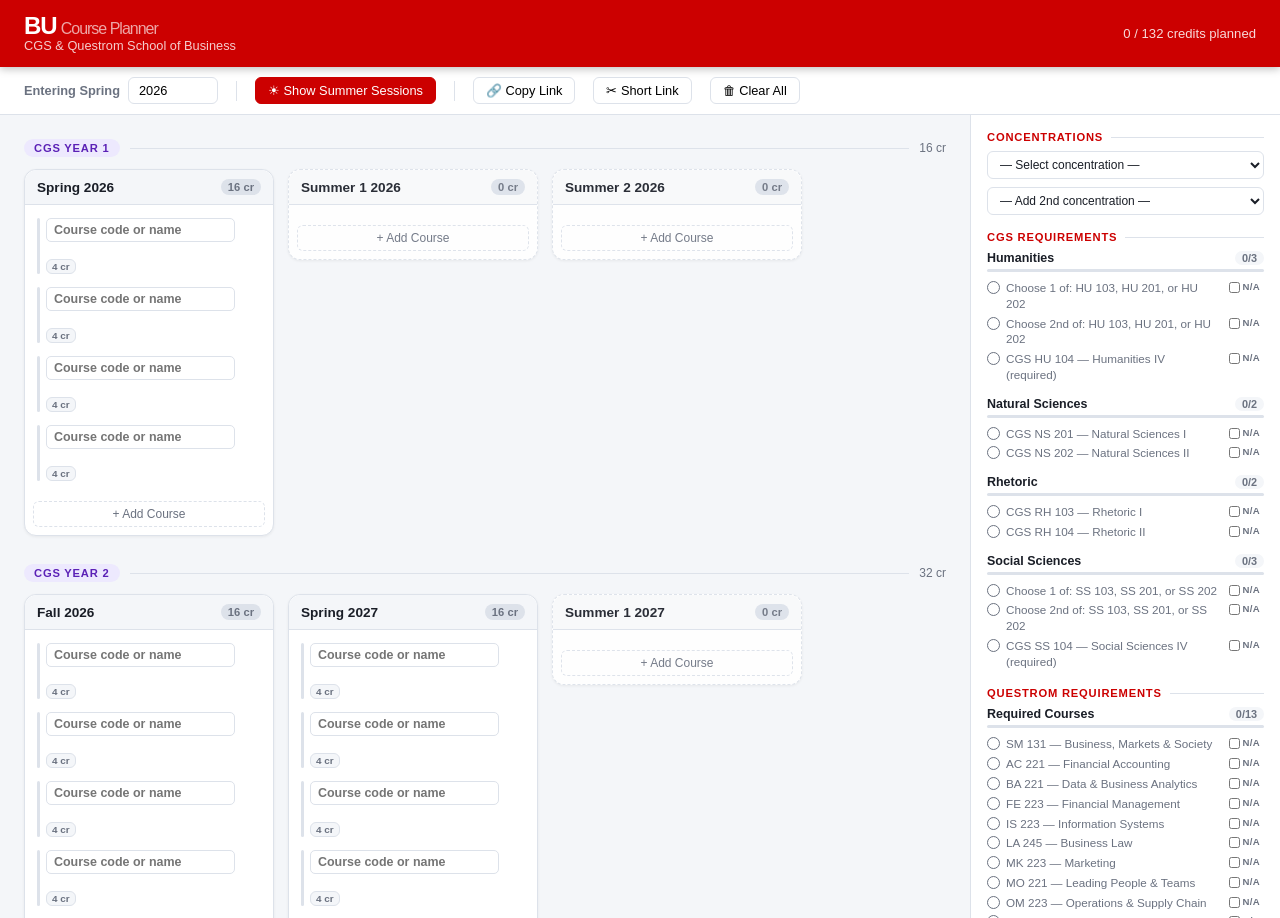
==== commit fa39aacb: "Add Short Link button using TinyURL API Clicking "Short Link" generates a TinyURL for the current pl" ====
--- a/index.html
+++ b/index.html
@@ -540,6 +540,7 @@
   <button class="ctrl-btn active" id="toggle-summers">☀ Show Summer Sessions</button>
   <div class="ctrl-sep"></div>
   <button class="ctrl-btn" id="save-btn">🔗 Copy Link</button>
+  <button class="ctrl-btn" id="short-btn">✂ Short Link</button>
   <button class="ctrl-btn" id="clear-btn">🗑 Clear All</button>
 </div>
 
@@ -1834,6 +1835,25 @@
   try { localStorage.setItem('bu-planner-v2', JSON.stringify({ semesters, enteringYear, showSummers, waived, selectedConcentrations })); } catch(_) {}
 });
 
+document.getElementById('short-btn').addEventListener('click', async () => {
+  const btn = document.getElementById('short-btn');
+  const encoded = encodeState();
+  const url = location.href.split('#')[0] + '#' + encoded;
+  btn.textContent = '⏳ Shortening…';
+  btn.disabled = true;
+  try {
+    const res = await fetch(`https://tinyurl.com/api-create.php?url=${encodeURIComponent(url)}`);
+    if (!res.ok) throw new Error('API error');
+    const short = await res.text();
+    await copyText(short.trim());
+    btn.textContent = '✓ Short Link Copied!';
+  } catch(_) {
+    btn.textContent = '✗ Failed';
+  }
+  btn.disabled = false;
+  setTimeout(() => btn.textContent = '✂ Short Link', 2500);
+});
+
 document.getElementById('clear-btn').addEventListener('click', () => {
   if (!confirm('Clear all planned courses? This cannot be undone.')) return;
   semesters = buildSemesters(enteringYear);
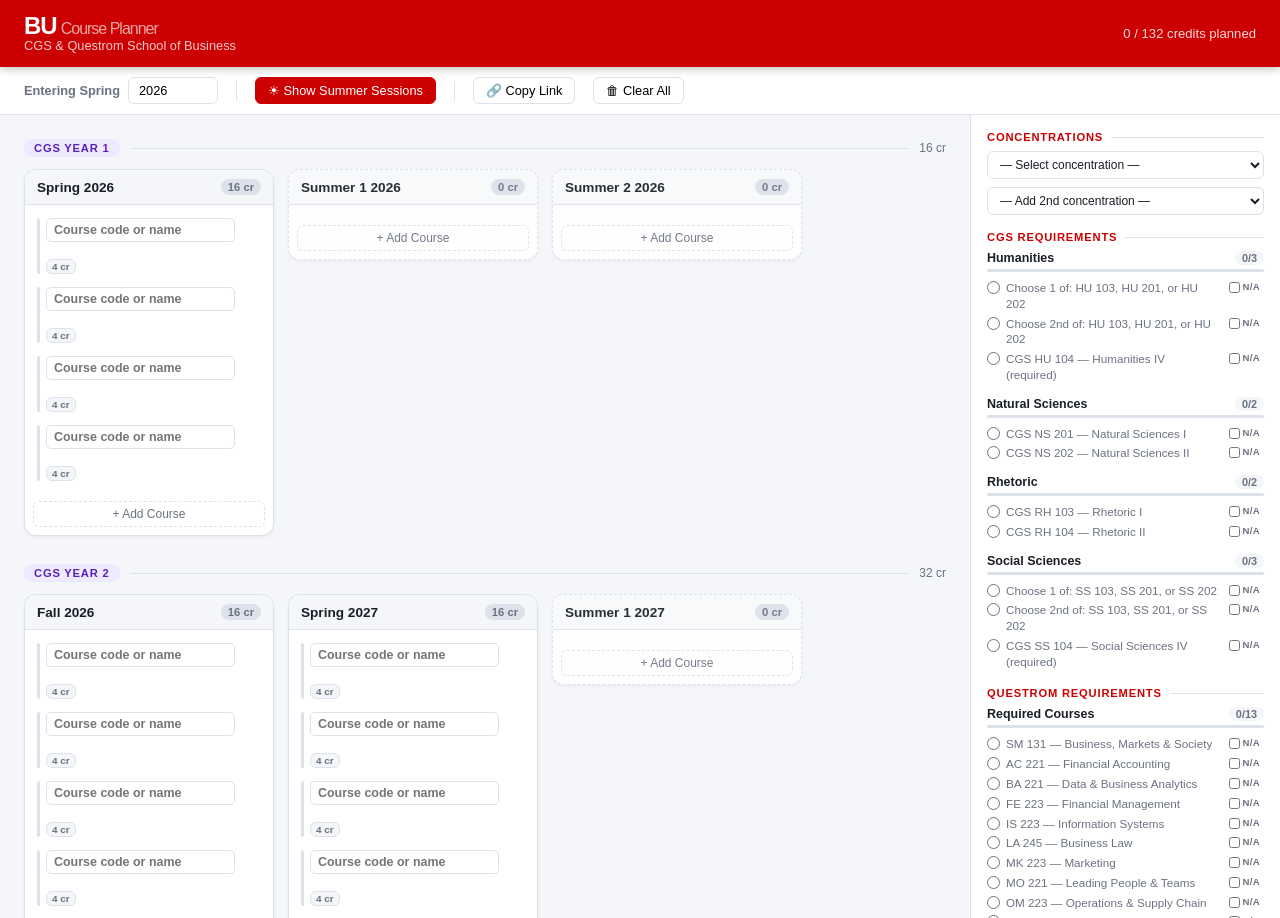
==== commit 3b65fe6d: "Refactor into separate HTML, CSS, and JS files Split monolithic bu-course-planner.html into: - index" ====
--- a/index.html
+++ b/index.html
@@ -4,518 +4,7 @@
 <meta charset="UTF-8">
 <meta name="viewport" content="width=device-width, initial-scale=1.0">
 <title>BU Course Planner — CGS &amp; Questrom</title>
-<style>
-:root {
-  --red: #CC0000;
-  --red-dark: #990000;
-  --red-light: #FFF0F0;
-  --bg: #F4F6F9;
-  --card: #FFFFFF;
-  --border: #DDE2EA;
-  --text: #1A1E27;
-  --muted: #6B7280;
-  --success: #16A34A;
-  --warn: #B45309;
-  --cat-hu: #7C3AED;
-  --cat-ns: #059669;
-  --cat-rh: #D97706;
-  --cat-ss: #DC2626;
-  --cat-qst: #CC0000;
-  --cat-career: #2563EB;
-  --cat-gbe: #0891B2;
-  --cat-econ: #047857;
-  --cat-math: #6D28D9;
-  --cat-writing: #BE185D;
-  --cat-elective: #6B7280;
-}
-*, *::before, *::after { box-sizing: border-box; margin: 0; padding: 0; }
-body { font-family: -apple-system, BlinkMacSystemFont, 'Segoe UI', Roboto, sans-serif; background: var(--bg); color: var(--text); min-height: 100vh; font-size: 14px; }
-
-/* ── Header ── */
-.header {
-  background: var(--red);
-  color: #fff;
-  padding: 14px 24px;
-  display: flex;
-  align-items: center;
-  justify-content: space-between;
-  box-shadow: 0 2px 8px rgba(0,0,0,.25);
-  position: sticky;
-  top: 0;
-  z-index: 200;
-}
-.header-left { display: flex; align-items: center; gap: 14px; }
-.header-logo { font-size: 1.5rem; font-weight: 900; letter-spacing: -1px; line-height: 1; }
-.header-logo span { opacity: .65; font-weight: 400; font-size: 1rem; margin-left: 4px; }
-.header-sub { font-size: .8rem; opacity: .8; }
-.header-right { display: flex; align-items: center; gap: 10px; }
-
-/* ── Controls bar ── */
-.controls {
-  background: #fff;
-  border-bottom: 1px solid var(--border);
-  padding: 10px 24px;
-  display: flex;
-  align-items: center;
-  gap: 18px;
-  flex-wrap: wrap;
-}
-.ctrl-group { display: flex; align-items: center; gap: 8px; }
-.ctrl-label { font-size: .8rem; font-weight: 600; color: var(--muted); white-space: nowrap; }
-.ctrl-input {
-  border: 1px solid var(--border);
-  border-radius: 6px;
-  padding: 5px 10px;
-  font-size: .8rem;
-  font-family: inherit;
-  outline: none;
-  width: 90px;
-  transition: border-color .15s;
-}
-.ctrl-input:focus { border-color: var(--red); }
-.ctrl-btn {
-  background: #fff;
-  border: 1px solid var(--border);
-  border-radius: 6px;
-  padding: 5px 12px;
-  font-size: .8rem;
-  font-family: inherit;
-  cursor: pointer;
-  display: flex;
-  align-items: center;
-  gap: 5px;
-  transition: all .15s;
-  white-space: nowrap;
-}
-.ctrl-btn:hover { border-color: var(--red); color: var(--red); }
-.ctrl-btn.active { background: var(--red); color: #fff; border-color: var(--red); }
-.ctrl-sep { width: 1px; height: 20px; background: var(--border); }
-
-/* ── Main layout ── */
-.main {
-  display: grid;
-  grid-template-columns: 1fr 310px;
-  height: calc(100vh - 97px);
-}
-
-/* ── Planner area ── */
-.planner {
-  padding: 24px;
-  overflow-y: auto;
-  overflow-x: hidden;
-}
-
-/* ── Year group ── */
-.year-group { margin-bottom: 28px; }
-.year-header {
-  display: flex;
-  align-items: center;
-  gap: 10px;
-  margin-bottom: 12px;
-}
-.year-badge {
-  font-size: .7rem;
-  font-weight: 700;
-  text-transform: uppercase;
-  letter-spacing: .8px;
-  padding: 3px 10px;
-  border-radius: 12px;
-  white-space: nowrap;
-}
-.year-badge.cgs { background: #EDE9FE; color: #5B21B6; }
-.year-badge.questrom { background: #FFE4E4; color: var(--red-dark); }
-.year-header-line { flex: 1; height: 1px; background: var(--border); }
-.year-credits { font-size: .75rem; color: var(--muted); }
-
-.semesters-row {
-  display: flex;
-  gap: 14px;
-  flex-wrap: wrap;
-  align-items: flex-start;
-}
-
-/* ── Semester card ── */
-.sem-card {
-  background: var(--card);
-  border: 1px solid var(--border);
-  border-radius: 12px;
-  width: 250px;
-  flex-shrink: 0;
-  box-shadow: 0 1px 3px rgba(0,0,0,.06);
-  overflow: visible;
-}
-.sem-card.is-summer { border-style: dashed; opacity: .92; }
-.sem-card.is-summer .sem-header { background: #F9FAFB; }
-
-.sem-header {
-  background: var(--bg);
-  border-bottom: 1px solid var(--border);
-  border-radius: 12px 12px 0 0;
-  padding: 9px 12px;
-  display: flex;
-  justify-content: space-between;
-  align-items: center;
-}
-.sem-title { font-weight: 700; font-size: .85rem; }
-.sem-credits-badge {
-  font-size: .7rem;
-  font-weight: 600;
-  background: var(--border);
-  color: var(--muted);
-  padding: 2px 7px;
-  border-radius: 10px;
-}
-
-.course-list { padding: 8px; }
-
-/* ── Course item ── */
-.course-item {
-  display: flex;
-  align-items: center;
-  gap: 6px;
-  padding: 5px 4px;
-  border-radius: 8px;
-  margin-bottom: 3px;
-  position: relative;
-}
-.course-item:hover { background: var(--bg); }
-.course-item:hover .remove-btn { opacity: 1; }
-
-.cat-bar {
-  width: 3px;
-  min-height: 32px;
-  border-radius: 2px;
-  flex-shrink: 0;
-  background: var(--border);
-  align-self: stretch;
-}
-
-.course-body { flex: 1; min-width: 0; position: relative; }
-
-.course-code-wrap { position: relative; }
-.course-code-input {
-  width: 100%;
-  border: 1px solid var(--border);
-  border-radius: 5px;
-  padding: 4px 7px;
-  font-size: .78rem;
-  font-weight: 600;
-  font-family: inherit;
-  outline: none;
-  transition: border-color .15s;
-  background: #fff;
-}
-.course-code-input:focus { border-color: var(--red); }
-.course-item.waived .course-code-input { text-decoration: line-through; color: var(--muted); }
-
-.course-name {
-  font-size: .68rem;
-  color: var(--muted);
-  margin-top: 2px;
-  padding: 0 2px;
-  white-space: nowrap;
-  overflow: hidden;
-  text-overflow: ellipsis;
-  max-width: 100%;
-}
-
-.course-meta { display: flex; align-items: center; gap: 4px; margin-top: 3px; }
-
-.sidebar-na {
-  display: flex;
-  align-items: center;
-  gap: 3px;
-  cursor: pointer;
-  flex-shrink: 0;
-  padding: 1px 4px;
-  border-radius: 3px;
-  transition: background .1s;
-  user-select: none;
-}
-.sidebar-na:hover { background: #F3F4F6; }
-.sidebar-na input[type="checkbox"] {
-  width: 11px;
-  height: 11px;
-  cursor: pointer;
-  accent-color: var(--muted);
-  margin: 0;
-  flex-shrink: 0;
-}
-.sidebar-na span {
-  font-size: .6rem;
-  font-weight: 800;
-  letter-spacing: .3px;
-  color: var(--muted);
-  text-transform: uppercase;
-}
-.req-item.waived .sidebar-na span { color: var(--cat-hu); }
-.req-item.waived .sidebar-na input { accent-color: var(--cat-hu); }
-
-.course-credits-tag {
-  font-size: .62rem;
-  font-weight: 600;
-  color: var(--muted);
-  background: var(--bg);
-  padding: 1px 5px;
-  border-radius: 6px;
-  border: 1px solid var(--border);
-}
-
-.remove-btn {
-  background: none;
-  border: none;
-  cursor: pointer;
-  color: var(--muted);
-  font-size: 15px;
-  line-height: 1;
-  width: 20px;
-  height: 20px;
-  border-radius: 4px;
-  display: flex;
-  align-items: center;
-  justify-content: center;
-  flex-shrink: 0;
-  opacity: 0;
-  transition: all .15s;
-}
-.remove-btn:hover { background: #FFE4E4; color: var(--red); }
-
-.add-course-btn {
-  width: 100%;
-  background: none;
-  border: 1px dashed var(--border);
-  border-radius: 6px;
-  padding: 5px;
-  margin-top: 4px;
-  cursor: pointer;
-  color: var(--muted);
-  font-size: .75rem;
-  font-family: inherit;
-  display: flex;
-  align-items: center;
-  justify-content: center;
-  gap: 4px;
-  transition: all .15s;
-}
-.add-course-btn:hover { border-color: var(--red); color: var(--red); background: var(--red-light); }
-.add-course-btn:disabled { opacity: .35; cursor: not-allowed; }
-
-/* ── Autocomplete ── */
-.ac-dropdown {
-  position: absolute;
-  top: calc(100% + 3px);
-  left: 0;
-  right: 0;
-  background: #fff;
-  border: 1px solid var(--border);
-  border-radius: 8px;
-  box-shadow: 0 8px 24px rgba(0,0,0,.13);
-  z-index: 1000;
-  max-height: 210px;
-  overflow-y: auto;
-  display: none;
-}
-.ac-dropdown.open { display: block; }
-.ac-item {
-  padding: 7px 10px;
-  cursor: pointer;
-  border-bottom: 1px solid var(--bg);
-}
-.ac-item:last-child { border-bottom: none; }
-.ac-item:hover, .ac-item.focused { background: var(--bg); }
-.ac-code { font-weight: 700; font-size: .78rem; color: var(--text); }
-.ac-name { font-size: .7rem; color: var(--muted); margin-top: 1px; }
-.ac-cat {
-  float: right;
-  font-size: .62rem;
-  font-weight: 700;
-  padding: 1px 5px;
-  border-radius: 6px;
-  margin-top: 1px;
-}
-
-/* ── Requirements sidebar ── */
-.sidebar {
-  background: #fff;
-  border-left: 1px solid var(--border);
-  overflow-y: auto;
-  padding: 16px;
-  height: 100%;
-}
-.req-section-title {
-  font-size: .7rem;
-  font-weight: 800;
-  text-transform: uppercase;
-  letter-spacing: .8px;
-  color: var(--red);
-  margin: 16px 0 8px;
-  display: flex;
-  align-items: center;
-  gap: 8px;
-}
-.req-section-title::after { content: ''; flex: 1; height: 1px; background: var(--border); }
-.req-section-title:first-child { margin-top: 0; }
-
-.req-group { margin-bottom: 12px; }
-.req-group-header {
-  display: flex;
-  align-items: center;
-  justify-content: space-between;
-  margin-bottom: 4px;
-}
-.req-group-name { font-size: .78rem; font-weight: 600; }
-.req-badge {
-  font-size: .68rem;
-  font-weight: 700;
-  padding: 1px 7px;
-  border-radius: 10px;
-}
-.req-badge.done { background: #DCFCE7; color: #15803D; }
-.req-badge.partial { background: #FEF9C3; color: #92400E; }
-.req-badge.empty { background: var(--bg); color: var(--muted); }
-
-.req-bar { height: 3px; background: var(--border); border-radius: 2px; margin-bottom: 6px; overflow: hidden; }
-.req-bar-fill { height: 100%; background: var(--red); border-radius: 2px; transition: width .35s ease; }
-.req-bar-fill.done { background: var(--success); }
-
-.req-item {
-  display: flex;
-  align-items: flex-start;
-  gap: 6px;
-  font-size: .73rem;
-  color: var(--muted);
-  padding: 2px 0;
-  line-height: 1.35;
-}
-.req-item.met { color: var(--success); }
-.req-item.waived { color: var(--cat-hu); }
-
-.req-check {
-  width: 13px;
-  height: 13px;
-  border-radius: 50%;
-  border: 1.5px solid currentColor;
-  flex-shrink: 0;
-  margin-top: 1px;
-  display: flex;
-  align-items: center;
-  justify-content: center;
-  font-size: 8px;
-}
-.req-item.met .req-check { background: var(--success); border-color: var(--success); color: #fff; }
-.req-item.waived .req-check { background: var(--cat-hu); border-color: var(--cat-hu); color: #fff; }
-
-.total-box {
-  background: var(--bg);
-  border-radius: 8px;
-  padding: 10px 12px;
-  margin-top: 12px;
-  display: flex;
-  justify-content: space-between;
-  align-items: center;
-}
-.total-box .lbl { font-size: .75rem; color: var(--muted); }
-.total-box .num { font-size: 1.3rem; font-weight: 800; color: var(--red); }
-.total-box .denom { font-size: .8rem; font-weight: 600; color: var(--muted); }
-
-/* ── Category color helpers ── */
-.cat-CGS-HU { color: var(--cat-hu); }
-.cat-CGS-NS { color: var(--cat-ns); }
-.cat-CGS-RH { color: var(--cat-rh); }
-.cat-CGS-SS { color: var(--cat-ss); }
-.cat-QST-REQ { color: var(--cat-qst); }
-.cat-QST-CAREER { color: var(--cat-career); }
-.cat-QST-GBE { color: var(--cat-gbe); }
-.cat-ECON { color: var(--cat-econ); }
-.cat-MATH { color: var(--cat-math); }
-.cat-WRITING { color: var(--cat-writing); }
-.cat-ELECTIVE { color: var(--cat-elective); }
-
-.bg-CGS-HU { background: #EDE9FE; color: #5B21B6; }
-.bg-CGS-NS { background: #D1FAE5; color: #065F46; }
-.bg-CGS-RH { background: #FEF3C7; color: #78350F; }
-.bg-CGS-SS { background: #FFE4E4; color: #991B1B; }
-.bg-QST-REQ { background: #FFE4E4; color: var(--red-dark); }
-.bg-QST-CAREER { background: #DBEAFE; color: #1E40AF; }
-.bg-QST-GBE { background: #CFFAFE; color: #0E7490; }
-.bg-ECON { background: #D1FAE5; color: #065F46; }
-.bg-MATH { background: #EDE9FE; color: #5B21B6; }
-.bg-WRITING { background: #FCE7F3; color: #9D174D; }
-.bg-ELECTIVE { background: #F3F4F6; color: #374151; }
-
-/* ── Scrollbars ── */
-.planner::-webkit-scrollbar, .sidebar::-webkit-scrollbar { width: 5px; }
-.planner::-webkit-scrollbar-thumb, .sidebar::-webkit-scrollbar-thumb { background: var(--border); border-radius: 3px; }
-
-/* ── Concentration picker ── */
-.conc-picker { display: flex; flex-direction: column; gap: 8px; margin-bottom: 4px; }
-.conc-slot { display: flex; flex-direction: column; gap: 3px; }
-.conc-select {
-  width: 100%;
-  border: 1px solid var(--border);
-  border-radius: 6px;
-  padding: 5px 8px;
-  font-size: .75rem;
-  font-family: inherit;
-  background: #fff;
-  outline: none;
-  cursor: pointer;
-  color: var(--text);
-}
-.conc-select:focus { border-color: var(--red); }
-.conc-sub-label {
-  font-size: .63rem;
-  font-weight: 700;
-  text-transform: uppercase;
-  letter-spacing: .5px;
-  color: var(--muted);
-  margin: 6px 0 2px;
-}
-
-/* ── B-list toggle ── */
-.blist-toggle {
-  background: none;
-  border: 1px solid var(--border);
-  border-radius: 5px;
-  cursor: pointer;
-  font-size: .68rem;
-  color: var(--muted);
-  padding: 3px 7px;
-  margin-top: 4px;
-  display: flex;
-  align-items: center;
-  gap: 4px;
-  font-family: inherit;
-  transition: all .12s;
-}
-.blist-toggle:hover { border-color: currentColor; color: var(--text); }
-.blist-item {
-  display: flex;
-  align-items: flex-start;
-  gap: 6px;
-  font-size: .68rem;
-  color: var(--muted);
-  padding: 2px 0;
-  line-height: 1.3;
-}
-
-/* ── Overlap tags on course cards ── */
-.overlap-tags { display: flex; flex-wrap: wrap; gap: 2px; margin-top: 3px; }
-.overlap-tag {
-  font-size: .58rem;
-  font-weight: 700;
-  padding: 1px 4px;
-  border-radius: 3px;
-  letter-spacing: .2px;
-  white-space: nowrap;
-}
-
-/* ── Responsive ── */
-@media (max-width: 900px) {
-  .main { grid-template-columns: 1fr; height: auto; }
-  .sidebar { height: auto; border-left: none; border-top: 1px solid var(--border); }
-}
-</style>
+<link rel="stylesheet" href="style.css">
 </head>
 <body>
 
@@ -540,7 +29,6 @@
   <button class="ctrl-btn active" id="toggle-summers">☀ Show Summer Sessions</button>
   <div class="ctrl-sep"></div>
   <button class="ctrl-btn" id="save-btn">🔗 Copy Link</button>
-  <button class="ctrl-btn" id="short-btn">✂ Short Link</button>
   <button class="ctrl-btn" id="clear-btn">🗑 Clear All</button>
 </div>
 
@@ -549,1437 +37,6 @@
   <aside class="sidebar" id="sidebar"></aside>
 </div>
 
-<script>
-// ─── COURSE CATALOG ───────────────────────────────────────────────────────────
-const CATALOG = [
-  // CGS Humanities
-  { code:'CGS HU 103', name:'Humanities I', credits:4, cat:'CGS-HU' },
-  { code:'CGS HU 104', name:'Humanities IV', credits:4, cat:'CGS-HU' },
-  { code:'CGS HU 201', name:'Humanities II', credits:4, cat:'CGS-HU' },
-  { code:'CGS HU 202', name:'Humanities III', credits:4, cat:'CGS-HU' },
-  // CGS Natural Sciences
-  { code:'CGS NS 201', name:'Natural Sciences I', credits:4, cat:'CGS-NS' },
-  { code:'CGS NS 202', name:'Natural Sciences II', credits:4, cat:'CGS-NS' },
-  // CGS Rhetoric
-  { code:'CGS RH 103', name:'Rhetoric I', credits:4, cat:'CGS-RH' },
-  { code:'CGS RH 104', name:'Rhetoric II', credits:4, cat:'CGS-RH' },
-  // CGS Social Sciences
-  { code:'CGS SS 103', name:'Social Sciences I', credits:4, cat:'CGS-SS' },
-  { code:'CGS SS 104', name:'Social Sciences IV', credits:4, cat:'CGS-SS' },
-  { code:'CGS SS 201', name:'Social Sciences II', credits:4, cat:'CGS-SS' },
-  { code:'CGS SS 202', name:'Social Sciences III', credits:4, cat:'CGS-SS' },
-  // Questrom Required
-  { code:'QST SM 131', name:'Business, Markets & Society', credits:4, cat:'QST-REQ' },
-  { code:'QST AC 221', name:'Financial Accounting', credits:4, cat:'QST-REQ' },
-  { code:'QST BA 221', name:'Introduction to Data & Business Analytics', credits:4, cat:'QST-REQ' },
-  { code:'QST BA 222', name:'Modeling Business Decisions & Market Outcomes', credits:4, cat:'QST-REQ' },
-  { code:'QST BA 223', name:'Business Modeling with Spreadsheets', credits:4, cat:'QST-REQ' },
-  { code:'QST FE 223', name:'Introduction to Financial Management', credits:4, cat:'QST-REQ' },
-  { code:'QST IS 223', name:'Information Systems & Emerging Technologies', credits:4, cat:'QST-REQ' },
-  { code:'QST LA 245', name:'Business Law, Contracts & Regulation', credits:4, cat:'QST-REQ' },
-  { code:'QST MK 223', name:'Marketing: Concepts to Consumers', credits:4, cat:'QST-REQ' },
-  { code:'QST MO 221', name:'Leading People & Teams', credits:4, cat:'QST-REQ' },
-  { code:'QST OM 223', name:'Creating Value with Operations & Supply Chain', credits:4, cat:'QST-REQ' },
-  { code:'QST SI 422', name:'Strategy, Innovation & Global Competition', credits:4, cat:'QST-REQ' },
-  { code:'QST SM 275', name:'Critical & Analytic Thinking for Business', credits:4, cat:'QST-REQ' },
-  { code:'QST XP 298', name:'Innovation Project', credits:4, cat:'QST-REQ' },
-  // Global Business Experience
-  { code:'QST XP 301', name:'Global Business Experience', credits:1, cat:'QST-GBE' },
-  // Career Development
-  { code:'QST ES 110', name:'Explore Your Career', credits:1, cat:'QST-CAREER' },
-  { code:'QST ES 210', name:'Build Your Career Toolkit', credits:1, cat:'QST-CAREER' },
-  { code:'QST ES 215', name:'Career Development (replaces ES 110 + 210)', credits:2, cat:'QST-CAREER' },
-  { code:'QST ES 310', name:'Implement Your Career Plan', credits:1, cat:'QST-CAREER' },
-  // Economics
-  { code:'QST BE 101', name:'Intro to Microeconomics for Business', credits:4, cat:'ECON' },
-  { code:'QST BE 102', name:'Intro to Macroeconomics for Business', credits:4, cat:'ECON' },
-  { code:'CAS EC 101', name:'Introductory Microeconomic Analysis', credits:4, cat:'ECON' },
-  { code:'CAS EC 102', name:'Introductory Macroeconomic Analysis', credits:4, cat:'ECON' },
-  // Math
-  { code:'CAS MA 121', name:'Calculus for Life & Social Sciences I', credits:4, cat:'MATH' },
-  { code:'CAS MA 123', name:'Calculus 1', credits:4, cat:'MATH' },
-  // Writing
-  { code:'CAS WR 120', name:'First-Year Writing Seminar', credits:4, cat:'WRITING' },
-];
-
-const CATALOG_MAP = {};
-CATALOG.forEach(c => { CATALOG_MAP[c.code.toUpperCase()] = c; });
-
-// ─── CONCENTRATION CATALOG (elective courses) ─────────────────────────────────
-const CONC_CATALOG = [
-  // Accounting
-  { code:'QST AC 347', name:'Intermediate Accounting 1', credits:4, cat:'ELECTIVE' },
-  { code:'QST AC 348', name:'Intermediate Accounting 2', credits:4, cat:'ELECTIVE' },
-  { code:'QST AC 414', name:'Financial Statement Analysis', credits:4, cat:'ELECTIVE' },
-  { code:'QST AC 420', name:'Introduction to Financial Analytics', credits:4, cat:'ELECTIVE' },
-  { code:'QST AC 430', name:'Accounting Research', credits:2, cat:'ELECTIVE' },
-  { code:'QST AC 431', name:'Sustainability Reporting', credits:4, cat:'ELECTIVE' },
-  { code:'QST AC 469', name:'Principles of Income Taxation 1', credits:4, cat:'ELECTIVE' },
-  { code:'QST AC 498', name:'Directed Study: Accounting', credits:4, cat:'ELECTIVE' },
-  { code:'QST AC 565', name:'Auditing', credits:4, cat:'ELECTIVE' },
-  // Business Analytics
-  { code:'QST BA 305', name:'Business Decision-Making with Data', credits:4, cat:'ELECTIVE' },
-  { code:'QST BA 498', name:'Directed Study: Business Analytics', credits:4, cat:'ELECTIVE' },
-  { code:'QST BA 572', name:'Business Experiments and Causal Methods', credits:4, cat:'ELECTIVE' },
-  { code:'QST BA 576', name:'Machine Learning for Business Analytics', credits:4, cat:'ELECTIVE' },
-  // Behavioral Economics / Policy
-  { code:'QST BE 325', name:'Strategy in the Health and Life Science Sector', credits:4, cat:'ELECTIVE' },
-  { code:'QST BE 350', name:'The Psychology of Decision Making', credits:4, cat:'ELECTIVE' },
-  // Finance
-  { code:'QST FE 342', name:'Money, Financial Markets, and Economic Activity', credits:4, cat:'ELECTIVE' },
-  { code:'QST FE 427', name:'International Financial Management', credits:4, cat:'ELECTIVE' },
-  { code:'QST FE 429', name:'Futures, Options, and Financial Risk Management', credits:4, cat:'ELECTIVE' },
-  { code:'QST FE 430', name:'Entertainment Finance', credits:4, cat:'ELECTIVE' },
-  { code:'QST FE 433', name:'ESG Equity Investing', credits:4, cat:'ELECTIVE' },
-  { code:'QST FE 445', name:'Investment Analysis and Portfolio Management', credits:4, cat:'ELECTIVE' },
-  { code:'QST FE 449', name:'Corporate Financial Management', credits:4, cat:'ELECTIVE' },
-  { code:'QST FE 450', name:'Private Equity: Leveraged Buyouts', credits:4, cat:'ELECTIVE' },
-  { code:'QST FE 454', name:'Investment Banking', credits:4, cat:'ELECTIVE' },
-  { code:'QST FE 455', name:'Financing New Ventures', credits:4, cat:'ELECTIVE' },
-  { code:'QST FE 456', name:'Fixed Income Analysis', credits:4, cat:'ELECTIVE' },
-  { code:'QST FE 458', name:'Equity Security Analysis', credits:4, cat:'ELECTIVE' },
-  { code:'QST FE 459', name:'Programming for Investments', credits:4, cat:'ELECTIVE' },
-  { code:'QST FE 460', name:'Equity Analysis for Strategic Decision Making', credits:4, cat:'ELECTIVE' },
-  { code:'QST FE 462', name:'Business Valuation', credits:4, cat:'ELECTIVE' },
-  { code:'QST FE 469', name:'Real Estate Finance', credits:4, cat:'ELECTIVE' },
-  { code:'QST FE 498', name:'Directed Study in Finance', credits:4, cat:'ELECTIVE' },
-  // International Management
-  { code:'QST IM 345', name:'Global Business Environment', credits:4, cat:'ELECTIVE' },
-  { code:'QST IM 430', name:'Managing in a Global Environment', credits:4, cat:'ELECTIVE' },
-  { code:'QST IM 445', name:'Multinational Management', credits:4, cat:'ELECTIVE' },
-  { code:'QST IM 471', name:'Made in Italy', credits:4, cat:'ELECTIVE' },
-  { code:'QST IM 475', name:'Global Management Experience', credits:4, cat:'ELECTIVE' },
-  // Information Systems
-  { code:'QST IS 428', name:'Managing Information Security', credits:4, cat:'ELECTIVE' },
-  { code:'QST IS 467', name:'Agile Development Methodologies', credits:4, cat:'ELECTIVE' },
-  { code:'QST IS 469', name:'Designing Information Systems', credits:4, cat:'ELECTIVE' },
-  { code:'QST IS 474', name:'Platform Strategy and Design', credits:4, cat:'ELECTIVE' },
-  { code:'QST IS 479', name:'Innovating with Information Technology', credits:4, cat:'ELECTIVE' },
-  { code:'QST IS 498', name:'Directed Study: Information Systems', credits:4, cat:'ELECTIVE' },
-  { code:'QST IS 565', name:'Managing Data Resources', credits:4, cat:'ELECTIVE' },
-  { code:'QST IS 579', name:'Financial Business Modeling with Spreadsheets', credits:4, cat:'ELECTIVE' },
-  // Law
-  { code:'QST LA 343', name:'Discrimination and the Law: Implications for Business', credits:4, cat:'ELECTIVE' },
-  { code:'QST LA 346', name:'Business, Justice, and Responsibility', credits:4, cat:'ELECTIVE' },
-  { code:'QST LA 355', name:'Employment Law and Public Policy', credits:4, cat:'ELECTIVE' },
-  { code:'QST LA 360', name:'Real Estate Law', credits:4, cat:'ELECTIVE' },
-  { code:'QST LA 365', name:'Securities Regulation', credits:4, cat:'ELECTIVE' },
-  { code:'QST LA 430', name:'Entertainment Law', credits:4, cat:'ELECTIVE' },
-  { code:'QST LA 450', name:'Law and Risk Management', credits:4, cat:'ELECTIVE' },
-  { code:'QST LA 498', name:'Directed Study in Law', credits:4, cat:'ELECTIVE' },
-  // Marketing
-  { code:'QST MK 345', name:'Consumer Insights', credits:4, cat:'ELECTIVE' },
-  { code:'QST MK 435', name:'Introduction to the Music Business and Music Marketing', credits:4, cat:'ELECTIVE' },
-  { code:'QST MK 447', name:'Marketing Research', credits:4, cat:'ELECTIVE' },
-  { code:'QST MK 465', name:'Omni-Channel Retailing', credits:4, cat:'ELECTIVE' },
-  { code:'QST MK 467', name:'Global Marketing Management', credits:4, cat:'ELECTIVE' },
-  { code:'QST MK 469', name:'Integrated Marketing Communications', credits:4, cat:'ELECTIVE' },
-  { code:'QST MK 470', name:'Pricing Strategy and Tactics', credits:4, cat:'ELECTIVE' },
-  { code:'QST MK 475', name:'Luxury Brands', credits:4, cat:'ELECTIVE' },
-  { code:'QST MK 487', name:'Branding', credits:4, cat:'ELECTIVE' },
-  { code:'QST MK 498', name:'Directed Study in Marketing', credits:4, cat:'ELECTIVE' },
-  { code:'QST MK 542', name:'Digital Marketing Analytics', credits:4, cat:'ELECTIVE' },
-  // Management & Organizations
-  { code:'QST MO 356', name:'Leadership and Management of Social Enterprises', credits:4, cat:'ELECTIVE' },
-  { code:'QST MO 441', name:'Human Resources: People Strategies to Drive Career Performance', credits:4, cat:'ELECTIVE' },
-  { code:'QST MO 448', name:'Negotiations', credits:4, cat:'ELECTIVE' },
-  { code:'QST MO 460', name:'The Leadership Challenge', credits:4, cat:'ELECTIVE' },
-  { code:'QST MO 498', name:'Directed Study in Management & Organizations', credits:4, cat:'ELECTIVE' },
-  { code:'QST MO 520', name:'People Analytics', credits:4, cat:'ELECTIVE' },
-  // Operations & Supply Chain
-  { code:'QST OM 351', name:'Environmentally Sustainable Supply Chains', credits:4, cat:'ELECTIVE' },
-  { code:'QST OM 353', name:'Project Management', credits:4, cat:'ELECTIVE' },
-  { code:'QST OM 365', name:'Improving Quality: Six Sigma Certification', credits:4, cat:'ELECTIVE' },
-  { code:'QST OM 440', name:'Supply Chain Strategy', credits:4, cat:'ELECTIVE' },
-  { code:'QST OM 441', name:'Supply Chain Analysis', credits:4, cat:'ELECTIVE' },
-  { code:'QST OM 467', name:'Global Sourcing', credits:4, cat:'ELECTIVE' },
-  { code:'QST OM 498', name:'Directed Study in Operations & Supply Chain', credits:4, cat:'ELECTIVE' },
-  // Policy
-  { code:'QST PL 330', name:'The US Health Care System in Transition', credits:4, cat:'ELECTIVE' },
-  // Strategy & Innovation
-  { code:'QST SI 344', name:'Entrepreneurship: Solving Problems in a Dynamic World', credits:4, cat:'ELECTIVE' },
-  { code:'QST SI 348', name:'The Fundamentals of Selling', credits:4, cat:'ELECTIVE' },
-  { code:'QST SI 360', name:'Strategy Lab', credits:4, cat:'ELECTIVE' },
-  { code:'QST SI 432', name:'Corporate Strategy: Formulation & Implementation', credits:4, cat:'ELECTIVE' },
-  { code:'QST SI 435', name:'Entertainment Management', credits:4, cat:'ELECTIVE' },
-  { code:'QST SI 445', name:'Managing a Growing Enterprise', credits:4, cat:'ELECTIVE' },
-  { code:'QST SI 451', name:'Organizing for Design and Innovation', credits:4, cat:'ELECTIVE' },
-  { code:'QST SI 453', name:'Strategies for Environmental Sustainability', credits:4, cat:'ELECTIVE' },
-  { code:'QST SI 464', name:'Intellectual Property Strategies', credits:4, cat:'ELECTIVE' },
-  { code:'QST SI 469', name:'Real Estate Development', credits:4, cat:'ELECTIVE' },
-  { code:'QST SI 471', name:'International Entrepreneurship', credits:4, cat:'ELECTIVE' },
-  { code:'QST SI 482', name:'Strategy for Technology-Based Firms', credits:4, cat:'ELECTIVE' },
-  { code:'QST SI 498', name:'Directed Study in Strategy', credits:4, cat:'ELECTIVE' },
-  // CAS – Global Business B-list
-  { code:'CAS EC 320', name:'Economics of Less-Developed Regions', credits:4, cat:'ELECTIVE' },
-  { code:'CAS EC 369', name:'Economic Development of Latin America', credits:4, cat:'ELECTIVE' },
-  { code:'CAS EC 370', name:'The Chinese Economy', credits:4, cat:'ELECTIVE' },
-  { code:'CAS EC 391', name:'International Economics', credits:4, cat:'ELECTIVE' },
-  { code:'CAS EE 304', name:'Environmentally Sustainable Development', credits:4, cat:'ELECTIVE' },
-  { code:'CAS IR 250', name:'Europe & International Relations', credits:4, cat:'ELECTIVE' },
-  { code:'CAS IR 271', name:'Introduction to International Relations', credits:4, cat:'ELECTIVE' },
-  { code:'CAS IR 275', name:'The Making of Asia', credits:4, cat:'ELECTIVE' },
-  { code:'CAS IR 292', name:'Fundamentals of International Economics', credits:4, cat:'ELECTIVE' },
-  { code:'CAS IR 307', name:'Introduction to Middle East Politics', credits:4, cat:'ELECTIVE' },
-  { code:'CAS IR 308', name:'Introduction to Global Resource Geopolitics', credits:4, cat:'ELECTIVE' },
-  { code:'CAS IR 322', name:'Governing Crises: The Political Economy of Financial Booms & Busts', credits:4, cat:'ELECTIVE' },
-  { code:'CAS IR 333', name:'Non-State Actors in International Relations', credits:4, cat:'ELECTIVE' },
-  { code:'CAS IR 336', name:'European Business Environment: Institutions and Enterprise', credits:4, cat:'ELECTIVE' },
-  { code:'CAS IR 340', name:'Comparative Public Policy', credits:4, cat:'ELECTIVE' },
-  { code:'CAS IR 373', name:'Global Governance & International Organization', credits:4, cat:'ELECTIVE' },
-  { code:'CAS IR 395', name:'North-South Relations', credits:4, cat:'ELECTIVE' },
-  { code:'CAS IR 399', name:'Fundamentals of Global Money', credits:4, cat:'ELECTIVE' },
-  { code:'CAS IR 428', name:'International Negotiations', credits:4, cat:'ELECTIVE' },
-  { code:'CAS SO 206', name:'Introduction to the Sociology of Globalization', credits:4, cat:'ELECTIVE' },
-  { code:'CAS SO 242', name:'Globalization & World Poverty', credits:4, cat:'ELECTIVE' },
-  // CAS – Real Estate B-list
-  { code:'CAS AH 201', name:'Understanding Architecture', credits:4, cat:'ELECTIVE' },
-  { code:'CAS AH 387', name:'Boston Architecture and Urbanism', credits:4, cat:'ELECTIVE' },
-  { code:'CAS AH 399', name:'History of Landscape Architecture', credits:4, cat:'ELECTIVE' },
-  { code:'CAS AN 309', name:'Boston: An Ethnographic Approach', credits:4, cat:'ELECTIVE' },
-  { code:'CAS BI 475', name:'Urban Ecology', credits:4, cat:'ELECTIVE' },
-  { code:'CAS EE 201', name:'Economic Geography', credits:4, cat:'ELECTIVE' },
-  { code:'CAS EE 309', name:'Intermediate Environmental Analysis and Policy', credits:4, cat:'ELECTIVE' },
-  { code:'CAS SO 306', name:"Boston's People and Neighborhoods", credits:4, cat:'ELECTIVE' },
-  { code:'ENG EK 225', name:'Intro to Energy Conservation and Environmental Engineering', credits:4, cat:'ELECTIVE' },
-  { code:'SHA HF 314', name:'Hospitality Market Feasibility and Valuation', credits:2, cat:'ELECTIVE' },
-  { code:'SHA HF 315', name:'Fundamentals of a Hotel Real Estate Deal', credits:2, cat:'ELECTIVE' },
-];
-CONC_CATALOG.forEach(c => { CATALOG.push(c); CATALOG_MAP[c.code.toUpperCase()] = c; });
-
-// ─── CONCENTRATION REQUIREMENTS ───────────────────────────────────────────────
-const CONCENTRATIONS = {
-  'Accounting': {
-    color:'#1E6FBA', abbr:'AC',
-    required:[['QST AC 347']],
-    bList:['QST AC 348','QST AC 414','QST AC 420','QST AC 430','QST AC 431','QST AC 469','QST AC 498','QST AC 565','QST BA 576','QST FE 449','QST IS 565','QST LA 450'],
-    bNeeded:3,
-  },
-  'Business Analytics': {
-    color:'#E07B39', abbr:'BA',
-    required:[['QST BA 305'],['QST IS 565']],
-    bList:['QST AC 420','QST BA 498','QST BA 572','QST BA 576','QST FE 459','QST MK 542','QST MO 520'],
-    bNeeded:2,
-  },
-  'Finance': {
-    color:'#2AAB6C', abbr:'FE',
-    tracks:{
-      'General Finance':{
-        required:[['QST FE 445'],['QST FE 449']],
-        bList:['QST AC 414','QST FE 342','QST FE 427','QST FE 429','QST FE 430','QST FE 433','QST FE 450','QST FE 454','QST FE 455','QST FE 456','QST FE 458','QST FE 459','QST FE 462','QST FE 469','QST FE 498','QST IS 579','QST LA 365'],
-        bNeeded:2,
-      },
-      'Investment Management':{
-        required:[['QST FE 445'],['QST FE 458']],
-        bList:['QST AC 414','QST AC 420','QST FE 342','QST FE 427','QST FE 429','QST FE 433','QST FE 450','QST FE 455','QST FE 456','QST FE 459','QST FE 460','QST FE 469','QST FE 498','QST IS 579'],
-        bNeeded:2,
-      },
-      'Banking':{
-        required:[['QST FE 449','QST FE 462'],['QST FE 454']],
-        bList:['QST AC 414','QST FE 342','QST FE 427','QST FE 429','QST FE 445','QST FE 456','QST FE 460','QST FE 469','QST FE 498','QST IS 579','QST LA 365'],
-        bNeeded:2,
-      },
-      'Corporate Finance':{
-        required:[['QST FE 449']],
-        bList:['QST AC 414','QST AC 420','QST FE 342','QST FE 427','QST FE 430','QST FE 450','QST FE 454','QST FE 455','QST FE 456','QST FE 460','QST FE 462','QST FE 469','QST FE 498','QST IS 579'],
-        bNeeded:3,
-      },
-    },
-  },
-  'Global Business': {
-    color:'#0891B2', abbr:'GB',
-    required:[['QST IM 345']],
-    bList:['CAS EC 320','CAS EC 369','CAS EC 370','CAS EC 391','CAS EE 304','CAS IR 250','CAS IR 271','CAS IR 275','CAS IR 292','CAS IR 307','CAS IR 308','CAS IR 322','CAS IR 333','CAS IR 336','CAS IR 340','CAS IR 373','CAS IR 395','CAS IR 399','CAS IR 428','CAS SO 206','CAS SO 242','QST FE 427','QST IM 430','QST IM 445','QST IM 471','QST IM 475','QST MK 467','QST OM 467','QST SI 471'],
-    bNeeded:3,
-  },
-  'Independent': {
-    color:'#6B7280', abbr:'IND',
-    required:[],
-    bList:[],
-    bNeeded:4,
-    note:'4 custom QST 300/400-level courses (requires advisor approval)',
-  },
-  'Information Systems': {
-    color:'#7C3AED', abbr:'IS',
-    required:[['QST IS 467'],['QST IS 565']],
-    bList:['QST AC 420','QST BA 576','QST FE 449','QST FE 459','QST IS 428','QST IS 469','QST IS 474','QST IS 479','QST IS 498','QST MK 542','QST OM 365','QST OM 441','QST SI 482'],
-    bNeeded:2,
-  },
-  'Innovation & Entrepreneurship': {
-    color:'#D97706', abbr:'IE',
-    required:[['QST SI 344']],
-    bList:['QST FE 455','QST IS 474','QST MO 356','QST SI 348','QST SI 445','QST SI 451','QST SI 464','QST SI 471','QST SI 482','QST SI 498'],
-    bNeeded:3,
-  },
-  'Law': {
-    color:'#B45309', abbr:'LA',
-    required:[['QST LA 355'],['QST LA 450']],
-    bList:['QST BE 325','QST BE 350','QST LA 343','QST LA 346','QST LA 360','QST LA 365','QST LA 430','QST LA 498','QST MO 356','QST MO 441','QST MO 448','QST PL 330','QST SI 445','QST SI 464','QST SI 469'],
-    bNeeded:2,
-  },
-  'Management & Organizations': {
-    color:'#BE185D', abbr:'MO',
-    required:[['QST MO 460']],
-    bList:['QST BE 350','QST IM 430','QST IS 467','QST LA 343','QST LA 355','QST MK 345','QST MO 356','QST MO 441','QST MO 448','QST MO 498','QST MO 520','QST OM 353','QST SI 445','QST SI 451'],
-    bNeeded:3,
-  },
-  'Marketing': {
-    color:'#C0392B', abbr:'MK',
-    required:[['QST MK 447','QST MK 542']],
-    bList:['QST BA 572','QST BA 576','QST BE 350','QST FE 449','QST IM 471','QST IS 474','QST MK 345','QST MK 435','QST MK 447','QST MK 465','QST MK 467','QST MK 469','QST MK 470','QST MK 475','QST MK 487','QST MK 498','QST MK 542','QST MO 448','QST SI 435','QST SI 451'],
-    bNeeded:3,
-  },
-  'Operations & Supply Chain': {
-    color:'#047857', abbr:'OM',
-    required:[['QST OM 441']],
-    bList:['QST BA 305','QST IS 467','QST IS 565','QST MO 448','QST OM 351','QST OM 353','QST OM 365','QST OM 440','QST OM 467','QST OM 498','QST SI 360'],
-    bNeeded:3,
-  },
-  'Real Estate': {
-    color:'#6D28D9', abbr:'RE',
-    required:[['QST FE 469']],
-    bList:['CAS AH 201','CAS AH 387','CAS AH 399','CAS AN 309','CAS BI 475','CAS EE 201','CAS EE 304','CAS EE 309','CAS SO 306','ENG EK 225','QST FE 456','QST LA 360','QST SI 469','SHA HF 314','SHA HF 315'],
-    bNeeded:3,
-  },
-  'Strategy': {
-    color:'#27AE60', abbr:'SI',
-    required:[['QST SI 432']],
-    bList:['QST BA 305','QST BE 325','QST FE 460','QST IM 345','QST IM 475','QST IS 474','QST MK 447','QST SI 360','QST SI 451','QST SI 453','QST SI 464','QST SI 482','QST SI 498'],
-    bNeeded:3,
-  },
-};
-
-function inferCat(code) {
-  const u = code.toUpperCase();
-  if (u.startsWith('CGS HU')) return 'CGS-HU';
-  if (u.startsWith('CGS NS')) return 'CGS-NS';
-  if (u.startsWith('CGS RH')) return 'CGS-RH';
-  if (u.startsWith('CGS SS')) return 'CGS-SS';
-  if (u.startsWith('QST ES')) return 'QST-CAREER';
-  if (u.startsWith('QST XP 301')) return 'QST-GBE';
-  if (u.startsWith('QST XP')) return 'QST-REQ';
-  if (u.startsWith('QST BE') || u.startsWith('CAS EC')) return 'ECON';
-  if (u.startsWith('CAS MA')) return 'MATH';
-  if (u.startsWith('CAS WR')) return 'WRITING';
-  if (u.startsWith('QST')) return 'QST-REQ';
-  if (u.startsWith('CGS')) return 'CGS-HU';
-  return 'ELECTIVE';
-}
-
-const CAT_LABELS = {
-  'CGS-HU':'CGS HU','CGS-NS':'CGS NS','CGS-RH':'CGS RH','CGS-SS':'CGS SS',
-  'QST-REQ':'QST','QST-CAREER':'Career','QST-GBE':'Global',
-  'ECON':'Econ','MATH':'Math','WRITING':'Writing','ELECTIVE':'Elective'
-};
-
-const CAT_COLORS = {
-  'CGS-HU':'#7C3AED','CGS-NS':'#059669','CGS-RH':'#D97706','CGS-SS':'#DC2626',
-  'QST-REQ':'#CC0000','QST-CAREER':'#2563EB','QST-GBE':'#0891B2',
-  'ECON':'#047857','MATH':'#6D28D9','WRITING':'#BE185D','ELECTIVE':'#9CA3AF'
-};
-
-// ─── STATE ────────────────────────────────────────────────────────────────────
-let showSummers = true;
-let enteringYear = 2026;
-let waived = {};
-let selectedConcentrations = [null, null]; // each: null | {name, track}
-let overlapMap = {}; // code.toUpperCase() → [concName, ...]
-let concBListExpanded = new Set(); // keys: "name|track" for expanded B-lists
-
-function mkCourse(partial = {}) {
-  return {
-    id: Math.random().toString(36).slice(2,11),
-    code: '',
-    name: '',
-    credits: 4,
-    cat: null,
-    ap: false,
-    ...partial
-  };
-}
-
-function mkSemester(id, label, isSummer) {
-  return {
-    id, label, isSummer,
-    courses: isSummer ? [] : [mkCourse(), mkCourse(), mkCourse(), mkCourse()]
-  };
-}
-
-function buildSemesters(startYear) {
-  const sems = [];
-  // Year 1: spring entry — Spring + optional summers only
-  sems.push({ ...mkSemester('y1-spring', `Spring ${startYear}`,   false), group: 'cgs', groupLabel: 'CGS Year 1' });
-  sems.push({ ...mkSemester('y1-sum1',   `Summer 1 ${startYear}`, true),  group: 'cgs', groupLabel: 'CGS Year 1' });
-  sems.push({ ...mkSemester('y1-sum2',   `Summer 2 ${startYear}`, true),  group: 'cgs', groupLabel: 'CGS Year 1' });
-  // Years 2–4: normal Fall → Spring → Summers
-  const rest = [
-    { n: 2, group: 'cgs',      label: 'CGS Year 2',      fy: startYear,     sy: startYear + 1 },
-    { n: 3, group: 'questrom', label: 'Questrom Year 1', fy: startYear + 1, sy: startYear + 2 },
-    { n: 4, group: 'questrom', label: 'Questrom Year 2', fy: startYear + 2, sy: startYear + 3 },
-  ];
-  rest.forEach(({ n, group, label, fy, sy }) => {
-    sems.push({ ...mkSemester(`y${n}-fall`,   `Fall ${fy}`,     false), group, groupLabel: label });
-    sems.push({ ...mkSemester(`y${n}-spring`, `Spring ${sy}`,   false), group, groupLabel: label });
-    sems.push({ ...mkSemester(`y${n}-sum1`,   `Summer 1 ${sy}`, true),  group, groupLabel: label });
-    sems.push({ ...mkSemester(`y${n}-sum2`,   `Summer 2 ${sy}`, true),  group, groupLabel: label });
-  });
-  return sems;
-}
-
-let semesters = buildSemesters(enteringYear);
-
-function semById(id) { return semesters.find(s => s.id === id); }
-
-// ─── REQUIREMENTS COMPUTATION ─────────────────────────────────────────────────
-function allActiveCourses() {
-  const list = [];
-  semesters.forEach(s => s.courses.forEach(c => {
-    if (c.code.trim()) list.push(c);
-  }));
-  return list;
-}
-
-function hasCourse(courses, codes) {
-  const arr = Array.isArray(codes) ? codes : [codes];
-  return courses.some(c => arr.includes(c.code.trim().toUpperCase()) || arr.includes(c.code.trim()));
-}
-
-function countFrom(courses, codes) {
-  const arr = Array.isArray(codes) ? codes : [codes];
-  return courses.filter(c => arr.includes(c.code.trim().toUpperCase()) || arr.includes(c.code.trim())).length;
-}
-
-function plannerHas(code) {
-  const u = code.toUpperCase();
-  return !!waived[u] || allActiveCourses().some(c => c.code.trim().toUpperCase() === u);
-}
-
-function getConcDef(name, track) {
-  const conc = CONCENTRATIONS[name];
-  if (!conc) return null;
-  if (conc.tracks) return conc.tracks[track] || Object.values(conc.tracks)[0];
-  return conc;
-}
-
-function computeOverlapMap() {
-  const map = {};
-  selectedConcentrations.forEach(sel => {
-    if (!sel) return;
-    const def = getConcDef(sel.name, sel.track);
-    if (!def) return;
-    [...def.required.flat(), ...def.bList].forEach(c => {
-      const u = c.toUpperCase();
-      if (!map[u]) map[u] = [];
-      if (!map[u].includes(sel.name)) map[u].push(sel.name);
-    });
-  });
-  return map;
-}
-
-function pushHash() {
-  history.replaceState(null, '', '#' + encodeState());
-}
-
-function renderAll() {
-  overlapMap = computeOverlapMap();
-  renderPlanner();
-  renderSidebar();
-}
-
-function computeReqs() {
-  const all = allActiveCourses();
-  const codes = all.map(c => c.code.trim().toUpperCase());
-
-  function has(code) { return codes.includes(code.toUpperCase()) || !!waived[code.toUpperCase()]; }
-  function countAny(arr) { return arr.filter(c => has(c)).length; }
-
-  // CGS Humanities: HU 104 required + 2 from {103, 201, 202}
-  const huChoose2 = countAny(['CGS HU 103','CGS HU 201','CGS HU 202']);
-  const huReq = has('CGS HU 104');
-
-  // CGS Natural Sciences: NS 201 + NS 202
-  const ns201 = has('CGS NS 201');
-  const ns202 = has('CGS NS 202');
-
-  // CGS Rhetoric: RH 103 + RH 104
-  const rh103 = has('CGS RH 103');
-  const rh104 = has('CGS RH 104');
-
-  // CGS Social Sciences: SS 104 required + 2 from {103, 201, 202}
-  const ssChoose2 = countAny(['CGS SS 103','CGS SS 201','CGS SS 202']);
-  const ssReq = has('CGS SS 104');
-
-  // Questrom 13 required
-  const qstReqCodes = [
-    'QST SM 131','QST AC 221','QST BA 221',
-    'QST FE 223','QST IS 223','QST LA 245','QST MK 223',
-    'QST MO 221','QST OM 223','QST SI 422','QST SM 275','QST XP 298'
-  ];
-  // BA 222 OR BA 223 (only one)
-  const ba222or223 = has('QST BA 222') || has('QST BA 223');
-  const qstReqMet = qstReqCodes.filter(c => has(c)).length + (ba222or223 ? 1 : 0);
-
-  // Career dev
-  const es215 = has('QST ES 215');
-  const es110 = has('QST ES 110') || es215;
-  const es210 = has('QST ES 210') || es215;
-  const es310 = has('QST ES 310');
-
-  // GBE
-  const gbe = has('QST XP 301');
-
-  // Econ
-  const micro = has('QST BE 101') || has('CAS EC 101');
-  const macro = has('QST BE 102') || has('CAS EC 102');
-
-  // Math
-  const math = has('CAS MA 121') || has('CAS MA 123');
-
-  // Writing
-  const writing = has('CAS WR 120');
-
-  // Gateway (need C or better — we just check if planned)
-  const gateway = ['QST SM 131','QST AC 221','CAS WR 120'];
-  const gatewayMath = has('CAS MA 121') || has('CAS MA 123');
-  const gatewayEcon = has('QST BE 101') || has('CAS EC 101');
-
-  // Electives
-  // CGS fulfills ALL non-concentration elective slots:
-  //   5 liberal arts + 3 non-business + 2 free = 10 total (7 non-mgmt + 3 free)
-  const allCgsCodes = [
-    'CGS HU 103','CGS HU 104','CGS HU 201','CGS HU 202',
-    'CGS NS 201','CGS NS 202','CGS RH 103','CGS RH 104',
-    'CGS SS 103','CGS SS 104','CGS SS 201','CGS SS 202'
-  ];
-  const cgsCourseCount = allCgsCodes.filter(c => has(c)).length;
-
-  const knownReqCodes = new Set([
-    ...qstReqCodes,'QST BA 222','QST BA 223',
-    'QST XP 301','QST ES 110','QST ES 210','QST ES 215','QST ES 310',
-    'QST BE 101','QST BE 102','CAS EC 101','CAS EC 102',
-    'CAS MA 121','CAS MA 123','CAS WR 120',
-    ...allCgsCodes.map(c => c.toUpperCase())
-  ]);
-  // Non-mgmt (7): CGS fills all 7, counting first 7 CGS courses completed
-  const nonMgmtMet = Math.min(cgsCourseCount, 7);
-  // Free (3): CGS courses 8–10 fill these; also any extra non-QST, non-required courses
-  const extraFree = all.filter(c => {
-    const u = c.code.trim().toUpperCase();
-    return !knownReqCodes.has(u) && !u.startsWith('QST');
-  }).length;
-  const freeFromCGS = Math.max(0, cgsCourseCount - 7);
-  const freeMet = Math.min(freeFromCGS + extraFree, 3);
-  // Concentration (5): non-required QST courses
-  const qstElectives = all.filter(c => {
-    const u = c.code.trim().toUpperCase();
-    return u.startsWith('QST') && !knownReqCodes.has(u);
-  }).length;
-
-  // Total credits
-  const totalCredits = all.reduce((sum, c) => sum + (c.credits || 4), 0);
-
-  return {
-    cgs: {
-      hu: { choose2: Math.min(huChoose2, 2), choose2Max: 2, req104: huReq },
-      ns: { ns201, ns202 },
-      rh: { rh103, rh104 },
-      ss: { choose2: Math.min(ssChoose2, 2), choose2Max: 2, req104: ssReq },
-    },
-    qst: {
-      required: { met: qstReqMet, total: 13, ba222or223 },
-      reqDetails: qstReqCodes.map(c => ({ code: c, met: has(c) })),
-      ba222: { met: ba222or223, has222: has('QST BA 222'), has223: has('QST BA 223') },
-      gbe: { met: gbe },
-      career: { es110, es210, es310, es215 },
-      econ: { micro, macro },
-      math: { met: math, ma121: has('CAS MA 121'), ma123: has('CAS MA 123') },
-      writing: { met: writing },
-      gateway: gateway.map(c => ({ code: c, met: has(c) })).concat([
-        { code: 'CAS MA 121 / MA 123', met: gatewayMath },
-        { code: 'QST BE 101 / CAS EC 101', met: gatewayEcon }
-      ]),
-      qstElectives, nonMgmtMet, freeMet, cgsCourseCount,
-    },
-    totalCredits,
-  };
-}
-
-// ─── RENDER SIDEBAR ────────────────────────────────────────────────────────────
-function renderSidebar() {
-  const r = computeReqs();
-  const sidebar = document.getElementById('sidebar');
-  const { cgs, qst, totalCredits } = r;
-
-  function badge(n, total) {
-    const cls = n === total ? 'done' : n > 0 ? 'partial' : 'empty';
-    return `<span class="req-badge ${cls}">${n}/${total}</span>`;
-  }
-  function bar(n, total) {
-    const pct = total ? Math.min(100, Math.round(n/total*100)) : 0;
-    const cls = n === total ? 'done' : '';
-    return `<div class="req-bar"><div class="req-bar-fill ${cls}" style="width:${pct}%"></div></div>`;
-  }
-  function item(met, text) {
-    const cls = met ? 'met' : '';
-    const symbol = met ? '✓' : '';
-    return `<div class="req-item ${cls}"><span class="req-check">${symbol}</span><span>${text}</span></div>`;
-  }
-  function itemNa(met, text, key) {
-    const na = key && !!waived[key.toUpperCase()];
-    const cls = na ? 'waived' : met ? 'met' : '';
-    const symbol = na ? '✦' : met ? '✓' : '';
-    const naLabel = `<label class="sidebar-na"><input type="checkbox" class="sidebar-na-cb" data-key="${(key||'').toUpperCase()}"${na ? ' checked' : ''}><span>N/A</span></label>`;
-    return `<div class="req-item ${cls}"><span class="req-check">${symbol}</span><span style="flex:1">${text}</span>${naLabel}</div>`;
-  }
-
-  // CGS progress counts
-  const huMet = Math.min(cgs.hu.choose2, 2) + (cgs.hu.req104 ? 1 : 0);
-  const nsMet = (cgs.ns.ns201 ? 1 : 0) + (cgs.ns.ns202 ? 1 : 0);
-  const rhMet = (cgs.rh.rh103 ? 1 : 0) + (cgs.rh.rh104 ? 1 : 0);
-  const ssMet = Math.min(cgs.ss.choose2, 2) + (cgs.ss.req104 ? 1 : 0);
-
-  let html = '';
-
-  // ── Concentrations Section
-  html += `<div class="req-section-title">Concentrations</div>`;
-  html += `<div class="conc-picker">`;
-  [0, 1].forEach(slot => {
-    const sel = selectedConcentrations[slot];
-    const concObj = sel ? CONCENTRATIONS[sel.name] : null;
-    const hasTracks = !!(concObj && concObj.tracks);
-    const trackNames = hasTracks ? Object.keys(concObj.tracks) : [];
-    html += `<div class="conc-slot">
-      <select class="conc-select" data-slot="${slot}">
-        <option value="">${slot === 0 ? '— Select concentration —' : '— Add 2nd concentration —'}</option>
-        ${Object.keys(CONCENTRATIONS).map(n =>
-          `<option value="${escHtml(n)}"${sel && sel.name === n ? ' selected' : ''}>${escHtml(n)}</option>`
-        ).join('')}
-      </select>
-      ${hasTracks ? `<select class="conc-select conc-track-sel" data-slot="${slot}">
-        ${trackNames.map(t =>
-          `<option value="${escHtml(t)}"${sel && sel.track === t ? ' selected' : ''}>${escHtml(t)}</option>`
-        ).join('')}
-      </select>` : ''}
-    </div>`;
-  });
-  html += `</div>`;
-
-  // ── Show requirements for each selected concentration
-  selectedConcentrations.forEach(sel => {
-    if (!sel) return;
-    const conc = CONCENTRATIONS[sel.name];
-    if (!conc) return;
-    const def = getConcDef(sel.name, sel.track);
-    if (!def) return;
-
-    const reqResults = def.required.map(opts => ({ opts, met: opts.some(c => plannerHas(c)) }));
-    const bMetCodes = def.bList.filter(c => plannerHas(c));
-    const reqMet = reqResults.filter(r => r.met).length;
-    const bMet = Math.min(bMetCodes.length, def.bNeeded);
-    const totalMet = reqMet + bMet;
-    const totalNeeded = def.required.length + def.bNeeded;
-    const trackLabel = conc.tracks ? ` — ${sel.track}` : '';
-
-    html += `<div class="req-group" style="border-left:3px solid ${conc.color}40;padding-left:8px">
-      <div class="req-group-header">
-        <span class="req-group-name" style="color:${conc.color}">${escHtml(sel.name)}${escHtml(trackLabel)}</span>
-        ${badge(totalMet, totalNeeded)}
-      </div>
-      ${bar(totalMet, totalNeeded)}`;
-
-    if (def.required.length > 0) {
-      html += `<div class="conc-sub-label">Required</div>`;
-      reqResults.forEach((r, i) => {
-        const displayNames = r.opts.map(c => {
-          const entry = CATALOG_MAP[c.toUpperCase()];
-          const shortCode = c.replace(/^QST /, '');
-          return entry ? `${shortCode} — ${entry.name}` : c;
-        });
-        const text = displayNames.length > 1 ? displayNames.join(' <em>or</em> ') : displayNames[0];
-        const key = `CONC-${sel.name}-${sel.track || ''}-REQ-${i}`.replace(/\s+/g, '_').toUpperCase();
-        html += itemNa(r.met, text, key);
-      });
-    }
-
-    if (conc.note) {
-      html += `<div style="font-size:.68rem;color:var(--muted);margin-top:4px;font-style:italic">${escHtml(conc.note)}</div>`;
-    }
-
-    html += `<div class="conc-sub-label">Electives (${bMet}/${def.bNeeded} needed)</div>`;
-    bMetCodes.forEach(c => {
-      const entry = CATALOG_MAP[c.toUpperCase()];
-      const shortCode = c.replace(/^QST /, '');
-      const label = entry ? `${shortCode} — ${entry.name}` : c;
-      html += item(true, label);
-    });
-    const stillNeeded = def.bNeeded - bMetCodes.length;
-    if (stillNeeded > 0) {
-      html += `<div class="req-item"><span class="req-check"></span>
-        <span style="color:var(--muted);font-style:italic">${stillNeeded} more from B-list electives</span>
-      </div>`;
-    }
-
-    if (def.bList.length > 0) {
-      const blistKey = `${sel.name}|${sel.track || ''}`;
-      const expanded = concBListExpanded.has(blistKey);
-      const unmet = def.bList.filter(c => !plannerHas(c));
-      html += `<button class="blist-toggle" data-blist-key="${escHtml(blistKey)}">
-        ${expanded ? '▾' : '▸'} ${expanded ? 'Hide' : 'Show'} B-list (${def.bList.length} courses)
-      </button>`;
-      if (expanded) {
-        html += `<div class="blist-list">`;
-        def.bList.forEach(c => {
-          const met = plannerHas(c);
-          const entry = CATALOG_MAP[c.toUpperCase()];
-          const shortCode = c.replace(/^QST /, '');
-          const label = entry ? `${shortCode} — ${entry.name}` : c;
-          if (met) {
-            html += item(true, label);
-          } else {
-            html += `<div class="blist-item"><span style="width:13px;flex-shrink:0">○</span><span>${label}</span></div>`;
-          }
-        });
-        html += `</div>`;
-      }
-    }
-    html += `</div>`;
-  });
-
-  // ── CGS Section
-  html += `<div class="req-section-title">CGS Requirements</div>`;
-
-  // Humanities
-  html += `<div class="req-group">
-    <div class="req-group-header">
-      <span class="req-group-name">Humanities</span>${badge(huMet, 3)}
-    </div>
-    ${bar(huMet, 3)}
-    ${itemNa(cgs.hu.choose2 >= 1, 'Choose 1 of: HU 103, HU 201, or HU 202', 'CGS-HU-CHOOSE1')}
-    ${itemNa(cgs.hu.choose2 >= 2, 'Choose 2nd of: HU 103, HU 201, or HU 202', 'CGS-HU-CHOOSE2')}
-    ${itemNa(cgs.hu.req104, 'CGS HU 104 — Humanities IV (required)', 'CGS HU 104')}
-  </div>`;
-
-  // Natural Sciences
-  html += `<div class="req-group">
-    <div class="req-group-header">
-      <span class="req-group-name">Natural Sciences</span>${badge(nsMet, 2)}
-    </div>
-    ${bar(nsMet, 2)}
-    ${itemNa(cgs.ns.ns201, 'CGS NS 201 — Natural Sciences I', 'CGS NS 201')}
-    ${itemNa(cgs.ns.ns202, 'CGS NS 202 — Natural Sciences II', 'CGS NS 202')}
-  </div>`;
-
-  // Rhetoric
-  html += `<div class="req-group">
-    <div class="req-group-header">
-      <span class="req-group-name">Rhetoric</span>${badge(rhMet, 2)}
-    </div>
-    ${bar(rhMet, 2)}
-    ${itemNa(cgs.rh.rh103, 'CGS RH 103 — Rhetoric I', 'CGS RH 103')}
-    ${itemNa(cgs.rh.rh104, 'CGS RH 104 — Rhetoric II', 'CGS RH 104')}
-  </div>`;
-
-  // Social Sciences
-  html += `<div class="req-group">
-    <div class="req-group-header">
-      <span class="req-group-name">Social Sciences</span>${badge(ssMet, 3)}
-    </div>
-    ${bar(ssMet, 3)}
-    ${itemNa(cgs.ss.choose2 >= 1, 'Choose 1 of: SS 103, SS 201, or SS 202', 'CGS-SS-CHOOSE1')}
-    ${itemNa(cgs.ss.choose2 >= 2, 'Choose 2nd of: SS 103, SS 201, or SS 202', 'CGS-SS-CHOOSE2')}
-    ${itemNa(cgs.ss.req104, 'CGS SS 104 — Social Sciences IV (required)', 'CGS SS 104')}
-  </div>`;
-
-  // ── Questrom Section
-  html += `<div class="req-section-title">Questrom Requirements</div>`;
-
-  // Required courses
-  const reqNames = {
-    'QST SM 131':'SM 131 — Business, Markets & Society',
-    'QST AC 221':'AC 221 — Financial Accounting',
-    'QST BA 221':'BA 221 — Data & Business Analytics',
-    'QST FE 223':'FE 223 — Financial Management',
-    'QST IS 223':'IS 223 — Information Systems',
-    'QST LA 245':'LA 245 — Business Law',
-    'QST MK 223':'MK 223 — Marketing',
-    'QST MO 221':'MO 221 — Leading People & Teams',
-    'QST OM 223':'OM 223 — Operations & Supply Chain',
-    'QST SI 422':'SI 422 — Strategy & Innovation',
-    'QST SM 275':'SM 275 — Critical & Analytic Thinking',
-    'QST XP 298':'XP 298 — Innovation Project',
-  };
-  html += `<div class="req-group">
-    <div class="req-group-header">
-      <span class="req-group-name">Required Courses</span>${badge(qst.required.met, 13)}
-    </div>
-    ${bar(qst.required.met, 13)}`;
-  qst.reqDetails.forEach(d => {
-    html += itemNa(d.met, reqNames[d.code] || d.code, d.code);
-  });
-  html += itemNa(qst.ba222.met, 'BA 222 — Modeling Business Decisions (or BA 223)', 'QST-BA-222-OR-223');
-  html += `</div>`;
-
-  // Gateway
-  const gatewayMet = qst.gateway.filter(g => g.met).length;
-  html += `<div class="req-group">
-    <div class="req-group-header">
-      <span class="req-group-name">Gateway (min grade C)</span>${badge(gatewayMet, 5)}
-    </div>
-    ${bar(gatewayMet, 5)}
-    ${qst.gateway.map(g => itemNa(g.met, g.code, g.code)).join('')}
-  </div>`;
-
-  // Economics
-  const econMet = (qst.econ.micro ? 1 : 0) + (qst.econ.macro ? 1 : 0);
-  html += `<div class="req-group">
-    <div class="req-group-header">
-      <span class="req-group-name">Economics</span>${badge(econMet, 2)}
-    </div>
-    ${bar(econMet, 2)}
-    ${itemNa(qst.econ.micro, 'Microeconomics (BE 101 or CAS EC 101)', 'QST-MICRO')}
-    ${itemNa(qst.econ.macro, 'Macroeconomics (BE 102 or CAS EC 102)', 'QST-MACRO')}
-  </div>`;
-
-  // Math + Writing
-  html += `<div class="req-group">
-    <div class="req-group-header">
-      <span class="req-group-name">Math &amp; Writing</span>${badge((qst.math.met?1:0)+(qst.writing.met?1:0), 2)}
-    </div>
-    ${bar((qst.math.met?1:0)+(qst.writing.met?1:0), 2)}
-    ${itemNa(qst.math.met, 'Calculus (CAS MA 121 or MA 123)', 'QST-MATH')}
-    ${itemNa(qst.writing.met, 'CAS WR 120 — First-Year Writing', 'CAS WR 120')}
-  </div>`;
-
-  // Career Development
-  const careerMet = (qst.career.es110?1:0)+(qst.career.es210?1:0)+(qst.career.es310?1:0);
-  html += `<div class="req-group">
-    <div class="req-group-header">
-      <span class="req-group-name">Career Development</span>${badge(careerMet, 3)}
-    </div>
-    ${bar(careerMet, 3)}
-    ${itemNa(qst.career.es110, 'ES 110 — Explore Your Career (1 cr)'+(qst.career.es215?' via ES 215':''), 'QST ES 110')}
-    ${itemNa(qst.career.es210, 'ES 210 — Build Career Toolkit (1 cr)'+(qst.career.es215?' via ES 215':''), 'QST ES 210')}
-    ${itemNa(qst.career.es310, 'ES 310 — Implement Career Plan (1 cr)', 'QST ES 310')}
-  </div>`;
-
-  // Global Business Experience
-  html += `<div class="req-group">
-    <div class="req-group-header">
-      <span class="req-group-name">Global Business Experience</span>${badge(qst.gbe.met?1:0, 1)}
-    </div>
-    ${bar(qst.gbe.met?1:0, 1)}
-    ${itemNa(qst.gbe.met, 'XP 301 — Global Business Experience (1 cr)', 'QST XP 301')}
-  </div>`;
-
-  // Electives
-  const qstElecMet = Math.min(qst.qstElectives, 5);
-  const nonMgmtMet = qst.nonMgmtMet;
-  const freeMet = qst.freeMet;
-  const elecAll = qstElecMet >= 5 && nonMgmtMet >= 7 && freeMet >= 3;
-  const elecBadgeCls = elecAll ? 'done' : (qstElecMet+nonMgmtMet+freeMet > 0 ? 'partial' : 'empty');
-  html += `<div class="req-group">
-    <div class="req-group-header">
-      <span class="req-group-name">Electives</span>
-      <span class="req-badge ${elecBadgeCls}" style="font-size:.65rem">see below</span>
-    </div>
-    <div class="req-item ${nonMgmtMet >= 7 ? 'met' : ''}" style="margin-top:4px">
-      <span class="req-check">${nonMgmtMet >= 7 ? '✓' : ''}</span>
-      <span>Non-management electives: ${nonMgmtMet}/7
-        <span style="color:#9CA3AF;font-size:.65rem;display:block">Covered by CGS completion</span>
-      </span>
-    </div>
-    <div class="req-item ${freeMet >= 3 ? 'met' : ''}">
-      <span class="req-check">${freeMet >= 3 ? '✓' : ''}</span>
-      <span>Free electives: ${freeMet}/3
-        <span style="color:#9CA3AF;font-size:.65rem;display:block">Covered by CGS completion</span>
-      </span>
-    </div>
-    <div class="req-item ${qstElecMet >= 5 ? 'met' : ''}">
-      <span class="req-check">${qstElecMet >= 5 ? '✓' : ''}</span>
-      <span>Concentration electives (QST): ${qstElecMet}/5</span>
-    </div>
-  </div>`;
-
-  // Concentration note
-  html += `<div style="font-size:.7rem;color:var(--muted);background:var(--bg);border-radius:6px;padding:8px;margin-top:4px;line-height:1.45">
-    <strong style="color:var(--text)">Concentration:</strong> Must complete at least 1 concentration (5 Questrom elective courses).
-    Options: Accounting, Business Analytics, Finance, Global Business, Info Systems, Innovation &amp; Entrepreneurship, Law, Management &amp; Orgs, Marketing, Operations &amp; Supply Chain, Real Estate, Strategy.
-  </div>`;
-
-  // Total credits
-  html += `<div class="total-box">
-    <div>
-      <div class="lbl">Total Credits Planned</div>
-      <div style="font-size:.7rem;color:var(--muted)">132 required to graduate</div>
-    </div>
-    <div style="text-align:right">
-      <span class="num">${totalCredits}</span>
-      <span class="denom"> / 132</span>
-    </div>
-  </div>`;
-
-  sidebar.innerHTML = html;
-
-  // Wire N/A checkboxes
-  sidebar.querySelectorAll('.sidebar-na-cb').forEach(cb => {
-    cb.addEventListener('change', () => {
-      const key = cb.dataset.key;
-      if (cb.checked) waived[key] = true;
-      else delete waived[key];
-      renderSidebar();
-    });
-  });
-
-  // Wire B-list toggles
-  sidebar.querySelectorAll('.blist-toggle').forEach(btn => {
-    btn.addEventListener('click', () => {
-      const key = btn.dataset.blistKey;
-      if (concBListExpanded.has(key)) concBListExpanded.delete(key);
-      else concBListExpanded.add(key);
-      renderSidebar();
-    });
-  });
-
-  // Wire concentration selects
-  sidebar.querySelectorAll('.conc-select').forEach(sel => {
-    sel.addEventListener('change', () => {
-      const slot = parseInt(sel.dataset.slot);
-      if (sel.classList.contains('conc-track-sel')) {
-        if (selectedConcentrations[slot]) selectedConcentrations[slot].track = sel.value;
-      } else {
-        if (sel.value) {
-          const conc = CONCENTRATIONS[sel.value];
-          const track = conc && conc.tracks ? Object.keys(conc.tracks)[0] : null;
-          selectedConcentrations[slot] = { name: sel.value, track };
-        } else {
-          selectedConcentrations[slot] = null;
-        }
-      }
-      renderAll();
-    });
-  });
-
-  // Update header
-  document.getElementById('total-header').textContent = `${totalCredits} / 132 credits planned`;
-
-  pushHash();
-}
-
-// ─── RENDER PLANNER ───────────────────────────────────────────────────────────
-function renderPlanner() {
-  overlapMap = computeOverlapMap();
-  const planner = document.getElementById('planner');
-
-  // Group by year group
-  const groups = {};
-  semesters.forEach(s => {
-    if (!groups[s.groupLabel]) groups[s.groupLabel] = { type: s.group, sems: [] };
-    groups[s.groupLabel].sems.push(s);
-  });
-
-  let html = '';
-  Object.entries(groups).forEach(([label, {type, sems}]) => {
-    const visibleSems = sems.filter(s => !s.isSummer || showSummers);
-    const groupCredits = visibleSems.reduce((sum, s) =>
-      sum + s.courses.reduce((cs, c) => cs + (c.credits || 4), 0), 0);
-
-    html += `<div class="year-group" data-group="${label}">
-      <div class="year-header">
-        <span class="year-badge ${type}">${label}</span>
-        <div class="year-header-line"></div>
-        <span class="year-credits">${groupCredits} cr</span>
-      </div>
-      <div class="semesters-row">`;
-
-    visibleSems.forEach(sem => {
-      html += renderSemCard(sem);
-    });
-
-    html += `</div></div>`;
-  });
-
-  planner.innerHTML = html;
-  attachPlannerEvents();
-}
-
-function semesterCredits(sem) {
-  return sem.courses.reduce((s, c) => s + (c.credits || 4), 0);
-}
-
-function renderSemCard(sem) {
-  const credits = semesterCredits(sem);
-  const canAdd = sem.courses.length < 5;
-  const sumClass = sem.isSummer ? ' is-summer' : '';
-
-  let coursesHtml = sem.courses.map(c => renderCourseItem(sem.id, c)).join('');
-
-  return `<div class="sem-card${sumClass}" data-sem-id="${sem.id}">
-    <div class="sem-header">
-      <span class="sem-title">${sem.label}</span>
-      <span class="sem-credits-badge">${credits} cr</span>
-    </div>
-    <div class="course-list" data-courses="${sem.id}">${coursesHtml}</div>
-    <div style="padding:0 8px 8px">
-      <button class="add-course-btn" data-sem="${sem.id}" ${canAdd?'':'disabled'}>
-        + Add Course ${canAdd ? '' : '(max 5)'}
-      </button>
-    </div>
-  </div>`;
-}
-
-function renderCourseItem(semId, course) {
-  const cat = course.cat || (course.code ? inferCat(course.code) : null);
-  const barColor = cat ? CAT_COLORS[cat] : '#DDE2EA';
-  const catLabel = cat ? (CAT_LABELS[cat] || cat) : '';
-  const bgCls = cat ? `bg-${cat}` : '';
-  const canRemove = semById(semId).courses.length > 1;
-
-  const concNames = course.code ? (overlapMap[course.code.trim().toUpperCase()] || []) : [];
-  const overlapHtml = concNames.length > 0
-    ? `<div class="overlap-tags">${concNames.map(n => {
-        const c = CONCENTRATIONS[n];
-        return `<span class="overlap-tag" style="background:${c.color}18;color:${c.color};border:1px solid ${c.color}55" title="${n}">${c.abbr}</span>`;
-      }).join('')}</div>`
-    : '';
-
-  return `<div class="course-item" data-course-id="${course.id}" data-sem-id="${semId}">
-    <div class="cat-bar" style="background:${barColor}"></div>
-    <div class="course-body">
-      <div class="course-code-wrap">
-        <input
-          class="course-code-input"
-          type="text"
-          placeholder="Course code or name"
-          value="${escHtml(course.code)}"
-          data-course-id="${course.id}"
-          data-sem-id="${semId}"
-          autocomplete="off"
-        >
-        <div class="ac-dropdown" id="ac-${course.id}"></div>
-      </div>
-      <div class="course-name" title="${escHtml(course.name)}">${escHtml(course.name) || '&nbsp;'}</div>
-      <div class="course-meta">
-        ${catLabel ? `<span class="course-credits-tag ${bgCls}">${catLabel}</span>` : ''}
-        <span class="course-credits-tag">${course.credits} cr</span>
-      </div>
-      ${overlapHtml}
-    </div>
-    <button class="remove-btn" data-remove="${course.id}" data-sem="${semId}" ${canRemove?'':'disabled'} title="Remove course">×</button>
-  </div>`;
-}
-
-function escHtml(str) {
-  return (str || '').replace(/&/g,'&amp;').replace(/</g,'&lt;').replace(/>/g,'&gt;').replace(/"/g,'&quot;');
-}
-
-// ─── AUTOCOMPLETE ─────────────────────────────────────────────────────────────
-let activeAc = null;
-
-function getMatches(query) {
-  if (!query || query.length < 2) return [];
-  const q = query.toUpperCase();
-  return CATALOG.filter(c =>
-    c.code.toUpperCase().includes(q) || c.name.toUpperCase().includes(q)
-  ).slice(0, 10);
-}
-
-function showAc(courseId, semId, inputEl) {
-  const dropdown = document.getElementById(`ac-${courseId}`);
-  if (!dropdown) return;
-  const matches = getMatches(inputEl.value.trim());
-  if (!matches.length) { dropdown.classList.remove('open'); return; }
-
-  dropdown.innerHTML = matches.map((m, i) => {
-    const bgCls = `bg-${m.cat}`;
-    return `<div class="ac-item" data-idx="${i}" data-code="${escHtml(m.code)}">
-      <div style="display:flex;justify-content:space-between;align-items:flex-start">
-        <span class="ac-code">${escHtml(m.code)}</span>
-        <span class="ac-cat ${bgCls}">${CAT_LABELS[m.cat]||m.cat}</span>
-      </div>
-      <div class="ac-name">${escHtml(m.name)} · ${m.credits} cr</div>
-    </div>`;
-  }).join('');
-
-  dropdown.classList.add('open');
-  activeAc = { courseId, semId, inputEl, matches, focusIdx: -1, selecting: false };
-
-  dropdown.addEventListener('mousedown', e => { e.preventDefault(); }, { once: true });
-
-  dropdown.querySelectorAll('.ac-item').forEach((el, i) => {
-    el.addEventListener('mousedown', e => {
-      e.preventDefault();
-      if (activeAc) activeAc.selecting = true;
-      selectAcItem(i);
-    });
-    el.addEventListener('click', e => {
-      e.preventDefault();
-      selectAcItem(i);
-    });
-  });
-}
-
-function selectAcItem(idx) {
-  if (!activeAc) return;
-  const { courseId, semId, matches } = activeAc;
-  const chosen = matches[idx];
-  if (!chosen) return;
-  updateCourse(semId, courseId, {
-    code: chosen.code,
-    name: chosen.name,
-    credits: chosen.credits,
-    cat: chosen.cat,
-  });
-  closeAc();
-}
-
-function closeAc() {
-  if (activeAc) {
-    const d = document.getElementById(`ac-${activeAc.courseId}`);
-    if (d) d.classList.remove('open');
-    activeAc = null;
-  }
-}
-
-// ─── EVENT HANDLING ───────────────────────────────────────────────────────────
-function attachPlannerEvents() {
-  const planner = document.getElementById('planner');
-
-  // Delegate course-code input
-  planner.querySelectorAll('.course-code-input').forEach(input => {
-    const courseId = input.dataset.courseId;
-    const semId = input.dataset.semId;
-
-    input.addEventListener('input', () => {
-      const val = input.value;
-      const known = CATALOG_MAP[val.toUpperCase()];
-      if (known) {
-        updateCourse(semId, courseId, { code: val, name: known.name, credits: known.credits, cat: known.cat });
-        closeAc();
-      } else {
-        const cat = val.trim() ? inferCat(val) : null;
-        updateCourseField(semId, courseId, 'code', val);
-        updateCourseField(semId, courseId, 'cat', cat);
-        if (!val.trim()) {
-          updateCourseField(semId, courseId, 'name', '');
-        }
-        showAc(courseId, semId, input);
-      }
-    });
-
-    input.addEventListener('keydown', e => {
-      if (!activeAc || activeAc.courseId !== courseId) return;
-      const items = document.querySelectorAll(`#ac-${courseId} .ac-item`);
-      if (e.key === 'ArrowDown') {
-        e.preventDefault();
-        activeAc.focusIdx = Math.min(activeAc.focusIdx + 1, items.length - 1);
-        items.forEach((el, i) => el.classList.toggle('focused', i === activeAc.focusIdx));
-      } else if (e.key === 'ArrowUp') {
-        e.preventDefault();
-        activeAc.focusIdx = Math.max(activeAc.focusIdx - 1, -1);
-        items.forEach((el, i) => el.classList.toggle('focused', i === activeAc.focusIdx));
-      } else if (e.key === 'Enter' && activeAc.focusIdx >= 0) {
-        e.preventDefault();
-        selectAcItem(activeAc.focusIdx);
-      } else if (e.key === 'Escape') {
-        closeAc();
-      }
-    });
-
-    input.addEventListener('blur', () => {
-      // Small delay so mousedown on ac-item fires first
-      setTimeout(closeAc, 150);
-    });
-  });
-
-  // Remove course buttons
-  planner.querySelectorAll('[data-remove]').forEach(btn => {
-    btn.addEventListener('click', () => {
-      const courseId = btn.dataset.remove;
-      const semId = btn.dataset.sem;
-      const sem = semById(semId);
-      if (sem.courses.length <= 1) return;
-      sem.courses = sem.courses.filter(c => c.id !== courseId);
-      rerenderSem(semId);
-      renderSidebar();
-    });
-  });
-
-  // Add course buttons
-  planner.querySelectorAll('[data-sem]').forEach(btn => {
-    if (!btn.classList.contains('add-course-btn')) return;
-    btn.addEventListener('click', () => {
-      const semId = btn.dataset.sem;
-      const sem = semById(semId);
-      if (sem.courses.length >= 5) return;
-      sem.courses.push(mkCourse());
-      rerenderSem(semId);
-      renderSidebar();
-    });
-  });
-}
-
-function rerenderSem(semId) {
-  overlapMap = computeOverlapMap();
-  const sem = semById(semId);
-  const card = document.querySelector(`.sem-card[data-sem-id="${semId}"]`);
-  if (!card) return;
-  const newCard = document.createElement('div');
-  newCard.innerHTML = renderSemCard(sem);
-  const newEl = newCard.firstElementChild;
-  card.replaceWith(newEl);
-  // Re-attach events for this card only
-  const planner = document.getElementById('planner');
-  attachPlannerEvents();
-  // Re-update year group credits label
-  updateYearCredits();
-}
-
-function updateYearCredits() {
-  document.querySelectorAll('.year-group').forEach(group => {
-    const label = group.dataset.group;
-    const g = Object.entries(groupsMap()).find(([l]) => l === label);
-    if (!g) return;
-    const {sems} = g[1];
-    const visibleSems = sems.filter(s => !s.isSummer || showSummers);
-    const credits = visibleSems.reduce((sum, s) =>
-      sum + s.courses.reduce((cs, c) => cs + (c.credits || 4), 0), 0);
-    const yc = group.querySelector('.year-credits');
-    if (yc) yc.textContent = `${credits} cr`;
-  });
-}
-
-function groupsMap() {
-  const groups = {};
-  semesters.forEach(s => {
-    if (!groups[s.groupLabel]) groups[s.groupLabel] = { type: s.group, sems: [] };
-    groups[s.groupLabel].sems.push(s);
-  });
-  return groups;
-}
-
-function updateCourse(semId, courseId, fields) {
-  const sem = semById(semId);
-  const course = sem.courses.find(c => c.id === courseId);
-  if (course) Object.assign(course, fields);
-  rerenderSem(semId);
-  renderSidebar();
-}
-
-function updateCourseField(semId, courseId, field, value) {
-  const sem = semById(semId);
-  const course = sem.courses.find(c => c.id === courseId);
-  if (course) course[field] = value;
-  // Don't re-render here — only for sidebar update
-  renderSidebar();
-  // Update the cat bar color live
-  const courseEl = document.querySelector(`[data-course-id="${courseId}"]`);
-  if (courseEl) {
-    const bar = courseEl.querySelector('.cat-bar');
-    if (bar && field === 'cat') {
-      bar.style.background = value ? (CAT_COLORS[value] || '#DDE2EA') : '#DDE2EA';
-    }
-  }
-}
-
-// ─── CONTROLS ─────────────────────────────────────────────────────────────────
-document.getElementById('toggle-summers').addEventListener('click', function() {
-  showSummers = !showSummers;
-  this.classList.toggle('active', showSummers);
-  this.textContent = `☀ ${showSummers ? 'Hide' : 'Show'} Summer Sessions`;
-  renderAll();
-});
-
-document.getElementById('entering-year').addEventListener('change', function() {
-  const yr = parseInt(this.value);
-  if (isNaN(yr) || yr < 2020 || yr > 2035) return;
-  enteringYear = yr;
-  const newSems = buildSemesters(yr);
-  // Transfer existing course data by position
-  newSems.forEach((newS, i) => {
-    const oldS = semesters[i];
-    if (oldS) newS.courses = oldS.courses;
-  });
-  semesters = newSems;
-  renderAll();
-});
-
-function copyText(text) {
-  // Try modern API first; fall back to textarea trick which works on HTTP
-  if (navigator.clipboard && window.isSecureContext) {
-    return navigator.clipboard.writeText(text);
-  }
-  return new Promise((resolve, reject) => {
-    const ta = document.createElement('textarea');
-    ta.value = text;
-    ta.style.cssText = 'position:fixed;left:-9999px;top:-9999px;opacity:0';
-    document.body.appendChild(ta);
-    ta.focus(); ta.select();
-    try { document.execCommand('copy') ? resolve() : reject(); }
-    catch(e) { reject(e); }
-    finally { document.body.removeChild(ta); }
-  });
-}
-
-document.getElementById('save-btn').addEventListener('click', () => {
-  const encoded = encodeState();
-  const url = location.href.split('#')[0] + '#' + encoded;
-  history.replaceState(null, '', '#' + encoded);
-  const btn = document.getElementById('save-btn');
-  copyText(url).then(() => {
-    btn.textContent = '✓ Link Copied!';
-    setTimeout(() => btn.textContent = '🔗 Copy Link', 2000);
-  }).catch(() => {
-    prompt('Copy this link to share your plan:', url);
-  });
-  // Also persist to localStorage as backup
-  try { localStorage.setItem('bu-planner-v2', JSON.stringify({ semesters, enteringYear, showSummers, waived, selectedConcentrations })); } catch(_) {}
-});
-
-document.getElementById('short-btn').addEventListener('click', async () => {
-  const btn = document.getElementById('short-btn');
-  const encoded = encodeState();
-  const url = location.href.split('#')[0] + '#' + encoded;
-  btn.textContent = '⏳ Shortening…';
-  btn.disabled = true;
-  try {
-    const res = await fetch(`https://tinyurl.com/api-create.php?url=${encodeURIComponent(url)}`);
-    if (!res.ok) throw new Error('API error');
-    const short = await res.text();
-    await copyText(short.trim());
-    btn.textContent = '✓ Short Link Copied!';
-  } catch(_) {
-    btn.textContent = '✗ Failed';
-  }
-  btn.disabled = false;
-  setTimeout(() => btn.textContent = '✂ Short Link', 2500);
-});
-
-document.getElementById('clear-btn').addEventListener('click', () => {
-  if (!confirm('Clear all planned courses? This cannot be undone.')) return;
-  semesters = buildSemesters(enteringYear);
-  renderAll();
-});
-
-// Close AC on outside click
-document.addEventListener('click', e => {
-  if (activeAc && !e.target.closest('.course-code-wrap')) closeAc();
-});
-
-// ─── PERSISTENCE ──────────────────────────────────────────────────────────────
-
-// Unicode-safe base64
-function toB64(str) {
-  return btoa(encodeURIComponent(str).replace(/%([0-9A-F]{2})/g, (_, p) => String.fromCharCode(parseInt(p, 16))));
-}
-function fromB64(str) {
-  return decodeURIComponent(Array.from(atob(str), c => '%' + c.charCodeAt(0).toString(16).padStart(2,'0')).join(''));
-}
-
-function encodeState() {
-  const compact = {
-    y: enteringYear,
-    s: showSummers ? 1 : 0,
-    d: semesters
-      .filter(sem => sem.courses.some(c => c.code.trim()))
-      .map(sem => ({
-        id: sem.id,
-        c: sem.courses
-          .filter(c => c.code.trim())
-          .map(c => {
-            const o = { q: c.code };
-            if (c.name) o.n = c.name;
-            if (c.credits !== 4) o.cr = c.credits;
-            if (c.cat) o.cat = c.cat;
-            return o;
-          })
-      }))
-  };
-  const wKeys = Object.keys(waived);
-  if (wKeys.length) compact.w = wKeys;
-  const selC = selectedConcentrations.filter(Boolean).map(s => s.track ? `${s.name}|${s.track}` : s.name);
-  if (selC.length) compact.c = selC;
-  return toB64(JSON.stringify(compact));
-}
-
-function decodeState(encoded) {
-  const raw = JSON.parse(fromB64(encoded));
-  enteringYear = raw.y || 2026;
-  showSummers = raw.s !== 0;
-  waived = {};
-  (raw.w || []).forEach(k => { waived[k] = true; });
-  selectedConcentrations = [null, null];
-  (raw.c || []).forEach((str, i) => {
-    if (i >= 2) return;
-    const pipe = str.indexOf('|');
-    if (pipe > -1) {
-      selectedConcentrations[i] = { name: str.slice(0, pipe), track: str.slice(pipe + 1) };
-    } else {
-      const conc = CONCENTRATIONS[str];
-      selectedConcentrations[i] = { name: str, track: conc && conc.tracks ? Object.keys(conc.tracks)[0] : null };
-    }
-  });
-  const base = buildSemesters(enteringYear);
-  const dataMap = {};
-  (raw.d || []).forEach(s => { dataMap[s.id] = s.c || []; });
-  base.forEach(sem => {
-    if (dataMap[sem.id]) {
-      sem.courses = dataMap[sem.id].map(c => mkCourse({
-        code: c.q || '',
-        name: c.n || '',
-        credits: c.cr || 4,
-        cat: c.cat || (c.q ? inferCat(c.q) : null),
-      }));
-      if (!sem.courses.length) sem.courses = sem.isSummer ? [] : [mkCourse(),mkCourse(),mkCourse(),mkCourse()];
-    }
-  });
-  semesters = base;
-}
-
-function applyUIState() {
-  document.getElementById('entering-year').value = enteringYear;
-  const btn = document.getElementById('toggle-summers');
-  btn.classList.toggle('active', showSummers);
-  btn.textContent = `☀ ${showSummers ? 'Hide' : 'Show'} Summer Sessions`;
-}
-
-function loadSaved() {
-  // 1. Try URL hash first
-  const hash = location.hash.slice(1);
-  if (hash) {
-    try {
-      decodeState(hash);
-      applyUIState();
-      return true;
-    } catch(_) {}
-  }
-  // 2. Fall back to localStorage
-  try {
-    const raw = localStorage.getItem('bu-planner-v2');
-    if (!raw) return false;
-    const saved = JSON.parse(raw);
-    enteringYear = saved.enteringYear || 2026;
-    showSummers = saved.showSummers !== false;
-    waived = {};
-    if (saved.waived) Object.assign(waived, saved.waived);
-    selectedConcentrations = [null, null];
-    if (saved.selectedConcentrations) {
-      saved.selectedConcentrations.forEach((s, i) => { if (i < 2) selectedConcentrations[i] = s; });
-    }
-    const base = buildSemesters(enteringYear);
-    const savedMap = {};
-    (saved.semesters || []).forEach(s => { savedMap[s.id] = s; });
-    base.forEach(s => {
-      if (savedMap[s.id]) s.courses = savedMap[s.id].courses || s.courses;
-    });
-    semesters = base;
-    applyUIState();
-    return true;
-  } catch(_) { return false; }
-}
-
-// ─── INIT ─────────────────────────────────────────────────────────────────────
-loadSaved();
-renderAll();
-</script>
+<script src="app.js"></script>
 </body>
 </html>
--- a/style.css
+++ b/style.css
@@ -0,0 +1,510 @@
+:root {
+  --red: #CC0000;
+  --red-dark: #990000;
+  --red-light: #FFF0F0;
+  --bg: #F4F6F9;
+  --card: #FFFFFF;
+  --border: #DDE2EA;
+  --text: #1A1E27;
+  --muted: #6B7280;
+  --success: #16A34A;
+  --warn: #B45309;
+  --cat-hu: #7C3AED;
+  --cat-ns: #059669;
+  --cat-rh: #D97706;
+  --cat-ss: #DC2626;
+  --cat-qst: #CC0000;
+  --cat-career: #2563EB;
+  --cat-gbe: #0891B2;
+  --cat-econ: #047857;
+  --cat-math: #6D28D9;
+  --cat-writing: #BE185D;
+  --cat-elective: #6B7280;
+}
+*, *::before, *::after { box-sizing: border-box; margin: 0; padding: 0; }
+body { font-family: -apple-system, BlinkMacSystemFont, 'Segoe UI', Roboto, sans-serif; background: var(--bg); color: var(--text); min-height: 100vh; font-size: 14px; }
+
+/* ── Header ── */
+.header {
+  background: var(--red);
+  color: #fff;
+  padding: 14px 24px;
+  display: flex;
+  align-items: center;
+  justify-content: space-between;
+  box-shadow: 0 2px 8px rgba(0,0,0,.25);
+  position: sticky;
+  top: 0;
+  z-index: 200;
+}
+.header-left { display: flex; align-items: center; gap: 14px; }
+.header-logo { font-size: 1.5rem; font-weight: 900; letter-spacing: -1px; line-height: 1; }
+.header-logo span { opacity: .65; font-weight: 400; font-size: 1rem; margin-left: 4px; }
+.header-sub { font-size: .8rem; opacity: .8; }
+.header-right { display: flex; align-items: center; gap: 10px; }
+
+/* ── Controls bar ── */
+.controls {
+  background: #fff;
+  border-bottom: 1px solid var(--border);
+  padding: 10px 24px;
+  display: flex;
+  align-items: center;
+  gap: 18px;
+  flex-wrap: wrap;
+}
+.ctrl-group { display: flex; align-items: center; gap: 8px; }
+.ctrl-label { font-size: .8rem; font-weight: 600; color: var(--muted); white-space: nowrap; }
+.ctrl-input {
+  border: 1px solid var(--border);
+  border-radius: 6px;
+  padding: 5px 10px;
+  font-size: .8rem;
+  font-family: inherit;
+  outline: none;
+  width: 90px;
+  transition: border-color .15s;
+}
+.ctrl-input:focus { border-color: var(--red); }
+.ctrl-btn {
+  background: #fff;
+  border: 1px solid var(--border);
+  border-radius: 6px;
+  padding: 5px 12px;
+  font-size: .8rem;
+  font-family: inherit;
+  cursor: pointer;
+  display: flex;
+  align-items: center;
+  gap: 5px;
+  transition: all .15s;
+  white-space: nowrap;
+}
+.ctrl-btn:hover { border-color: var(--red); color: var(--red); }
+.ctrl-btn.active { background: var(--red); color: #fff; border-color: var(--red); }
+.ctrl-sep { width: 1px; height: 20px; background: var(--border); }
+
+/* ── Main layout ── */
+.main {
+  display: grid;
+  grid-template-columns: 1fr 310px;
+  height: calc(100vh - 97px);
+}
+
+/* ── Planner area ── */
+.planner {
+  padding: 24px;
+  overflow-y: auto;
+  overflow-x: hidden;
+}
+
+/* ── Year group ── */
+.year-group { margin-bottom: 28px; }
+.year-header {
+  display: flex;
+  align-items: center;
+  gap: 10px;
+  margin-bottom: 12px;
+}
+.year-badge {
+  font-size: .7rem;
+  font-weight: 700;
+  text-transform: uppercase;
+  letter-spacing: .8px;
+  padding: 3px 10px;
+  border-radius: 12px;
+  white-space: nowrap;
+}
+.year-badge.cgs { background: #EDE9FE; color: #5B21B6; }
+.year-badge.questrom { background: #FFE4E4; color: var(--red-dark); }
+.year-header-line { flex: 1; height: 1px; background: var(--border); }
+.year-credits { font-size: .75rem; color: var(--muted); }
+
+.semesters-row {
+  display: flex;
+  gap: 14px;
+  flex-wrap: wrap;
+  align-items: flex-start;
+}
+
+/* ── Semester card ── */
+.sem-card {
+  background: var(--card);
+  border: 1px solid var(--border);
+  border-radius: 12px;
+  width: 250px;
+  flex-shrink: 0;
+  box-shadow: 0 1px 3px rgba(0,0,0,.06);
+  overflow: visible;
+}
+.sem-card.is-summer { border-style: dashed; opacity: .92; }
+.sem-card.is-summer .sem-header { background: #F9FAFB; }
+
+.sem-header {
+  background: var(--bg);
+  border-bottom: 1px solid var(--border);
+  border-radius: 12px 12px 0 0;
+  padding: 9px 12px;
+  display: flex;
+  justify-content: space-between;
+  align-items: center;
+}
+.sem-title { font-weight: 700; font-size: .85rem; }
+.sem-credits-badge {
+  font-size: .7rem;
+  font-weight: 600;
+  background: var(--border);
+  color: var(--muted);
+  padding: 2px 7px;
+  border-radius: 10px;
+}
+
+.course-list { padding: 8px; }
+
+/* ── Course item ── */
+.course-item {
+  display: flex;
+  align-items: center;
+  gap: 6px;
+  padding: 5px 4px;
+  border-radius: 8px;
+  margin-bottom: 3px;
+  position: relative;
+}
+.course-item:hover { background: var(--bg); }
+.course-item:hover .remove-btn { opacity: 1; }
+
+.cat-bar {
+  width: 3px;
+  min-height: 32px;
+  border-radius: 2px;
+  flex-shrink: 0;
+  background: var(--border);
+  align-self: stretch;
+}
+
+.course-body { flex: 1; min-width: 0; position: relative; }
+
+.course-code-wrap { position: relative; }
+.course-code-input {
+  width: 100%;
+  border: 1px solid var(--border);
+  border-radius: 5px;
+  padding: 4px 7px;
+  font-size: .78rem;
+  font-weight: 600;
+  font-family: inherit;
+  outline: none;
+  transition: border-color .15s;
+  background: #fff;
+}
+.course-code-input:focus { border-color: var(--red); }
+.course-item.waived .course-code-input { text-decoration: line-through; color: var(--muted); }
+
+.course-name {
+  font-size: .68rem;
+  color: var(--muted);
+  margin-top: 2px;
+  padding: 0 2px;
+  white-space: nowrap;
+  overflow: hidden;
+  text-overflow: ellipsis;
+  max-width: 100%;
+}
+
+.course-meta { display: flex; align-items: center; gap: 4px; margin-top: 3px; }
+
+.sidebar-na {
+  display: flex;
+  align-items: center;
+  gap: 3px;
+  cursor: pointer;
+  flex-shrink: 0;
+  padding: 1px 4px;
+  border-radius: 3px;
+  transition: background .1s;
+  user-select: none;
+}
+.sidebar-na:hover { background: #F3F4F6; }
+.sidebar-na input[type="checkbox"] {
+  width: 11px;
+  height: 11px;
+  cursor: pointer;
+  accent-color: var(--muted);
+  margin: 0;
+  flex-shrink: 0;
+}
+.sidebar-na span {
+  font-size: .6rem;
+  font-weight: 800;
+  letter-spacing: .3px;
+  color: var(--muted);
+  text-transform: uppercase;
+}
+.req-item.waived .sidebar-na span { color: var(--cat-hu); }
+.req-item.waived .sidebar-na input { accent-color: var(--cat-hu); }
+
+.course-credits-tag {
+  font-size: .62rem;
+  font-weight: 600;
+  color: var(--muted);
+  background: var(--bg);
+  padding: 1px 5px;
+  border-radius: 6px;
+  border: 1px solid var(--border);
+}
+
+.remove-btn {
+  background: none;
+  border: none;
+  cursor: pointer;
+  color: var(--muted);
+  font-size: 15px;
+  line-height: 1;
+  width: 20px;
+  height: 20px;
+  border-radius: 4px;
+  display: flex;
+  align-items: center;
+  justify-content: center;
+  flex-shrink: 0;
+  opacity: 0;
+  transition: all .15s;
+}
+.remove-btn:hover { background: #FFE4E4; color: var(--red); }
+
+.add-course-btn {
+  width: 100%;
+  background: none;
+  border: 1px dashed var(--border);
+  border-radius: 6px;
+  padding: 5px;
+  margin-top: 4px;
+  cursor: pointer;
+  color: var(--muted);
+  font-size: .75rem;
+  font-family: inherit;
+  display: flex;
+  align-items: center;
+  justify-content: center;
+  gap: 4px;
+  transition: all .15s;
+}
+.add-course-btn:hover { border-color: var(--red); color: var(--red); background: var(--red-light); }
+.add-course-btn:disabled { opacity: .35; cursor: not-allowed; }
+
+/* ── Autocomplete ── */
+.ac-dropdown {
+  position: absolute;
+  top: calc(100% + 3px);
+  left: 0;
+  right: 0;
+  background: #fff;
+  border: 1px solid var(--border);
+  border-radius: 8px;
+  box-shadow: 0 8px 24px rgba(0,0,0,.13);
+  z-index: 1000;
+  max-height: 210px;
+  overflow-y: auto;
+  display: none;
+}
+.ac-dropdown.open { display: block; }
+.ac-item {
+  padding: 7px 10px;
+  cursor: pointer;
+  border-bottom: 1px solid var(--bg);
+}
+.ac-item:last-child { border-bottom: none; }
+.ac-item:hover, .ac-item.focused { background: var(--bg); }
+.ac-code { font-weight: 700; font-size: .78rem; color: var(--text); }
+.ac-name { font-size: .7rem; color: var(--muted); margin-top: 1px; }
+.ac-cat {
+  float: right;
+  font-size: .62rem;
+  font-weight: 700;
+  padding: 1px 5px;
+  border-radius: 6px;
+  margin-top: 1px;
+}
+
+/* ── Requirements sidebar ── */
+.sidebar {
+  background: #fff;
+  border-left: 1px solid var(--border);
+  overflow-y: auto;
+  padding: 16px;
+  height: 100%;
+}
+.req-section-title {
+  font-size: .7rem;
+  font-weight: 800;
+  text-transform: uppercase;
+  letter-spacing: .8px;
+  color: var(--red);
+  margin: 16px 0 8px;
+  display: flex;
+  align-items: center;
+  gap: 8px;
+}
+.req-section-title::after { content: ''; flex: 1; height: 1px; background: var(--border); }
+.req-section-title:first-child { margin-top: 0; }
+
+.req-group { margin-bottom: 12px; }
+.req-group-header {
+  display: flex;
+  align-items: center;
+  justify-content: space-between;
+  margin-bottom: 4px;
+}
+.req-group-name { font-size: .78rem; font-weight: 600; }
+.req-badge {
+  font-size: .68rem;
+  font-weight: 700;
+  padding: 1px 7px;
+  border-radius: 10px;
+}
+.req-badge.done { background: #DCFCE7; color: #15803D; }
+.req-badge.partial { background: #FEF9C3; color: #92400E; }
+.req-badge.empty { background: var(--bg); color: var(--muted); }
+
+.req-bar { height: 3px; background: var(--border); border-radius: 2px; margin-bottom: 6px; overflow: hidden; }
+.req-bar-fill { height: 100%; background: var(--red); border-radius: 2px; transition: width .35s ease; }
+.req-bar-fill.done { background: var(--success); }
+
+.req-item {
+  display: flex;
+  align-items: flex-start;
+  gap: 6px;
+  font-size: .73rem;
+  color: var(--muted);
+  padding: 2px 0;
+  line-height: 1.35;
+}
+.req-item.met { color: var(--success); }
+.req-item.waived { color: var(--cat-hu); }
+
+.req-check {
+  width: 13px;
+  height: 13px;
+  border-radius: 50%;
+  border: 1.5px solid currentColor;
+  flex-shrink: 0;
+  margin-top: 1px;
+  display: flex;
+  align-items: center;
+  justify-content: center;
+  font-size: 8px;
+}
+.req-item.met .req-check { background: var(--success); border-color: var(--success); color: #fff; }
+.req-item.waived .req-check { background: var(--cat-hu); border-color: var(--cat-hu); color: #fff; }
+
+.total-box {
+  background: var(--bg);
+  border-radius: 8px;
+  padding: 10px 12px;
+  margin-top: 12px;
+  display: flex;
+  justify-content: space-between;
+  align-items: center;
+}
+.total-box .lbl { font-size: .75rem; color: var(--muted); }
+.total-box .num { font-size: 1.3rem; font-weight: 800; color: var(--red); }
+.total-box .denom { font-size: .8rem; font-weight: 600; color: var(--muted); }
+
+/* ── Category color helpers ── */
+.cat-CGS-HU { color: var(--cat-hu); }
+.cat-CGS-NS { color: var(--cat-ns); }
+.cat-CGS-RH { color: var(--cat-rh); }
+.cat-CGS-SS { color: var(--cat-ss); }
+.cat-QST-REQ { color: var(--cat-qst); }
+.cat-QST-CAREER { color: var(--cat-career); }
+.cat-QST-GBE { color: var(--cat-gbe); }
+.cat-ECON { color: var(--cat-econ); }
+.cat-MATH { color: var(--cat-math); }
+.cat-WRITING { color: var(--cat-writing); }
+.cat-ELECTIVE { color: var(--cat-elective); }
+
+.bg-CGS-HU { background: #EDE9FE; color: #5B21B6; }
+.bg-CGS-NS { background: #D1FAE5; color: #065F46; }
+.bg-CGS-RH { background: #FEF3C7; color: #78350F; }
+.bg-CGS-SS { background: #FFE4E4; color: #991B1B; }
+.bg-QST-REQ { background: #FFE4E4; color: var(--red-dark); }
+.bg-QST-CAREER { background: #DBEAFE; color: #1E40AF; }
+.bg-QST-GBE { background: #CFFAFE; color: #0E7490; }
+.bg-ECON { background: #D1FAE5; color: #065F46; }
+.bg-MATH { background: #EDE9FE; color: #5B21B6; }
+.bg-WRITING { background: #FCE7F3; color: #9D174D; }
+.bg-ELECTIVE { background: #F3F4F6; color: #374151; }
+
+/* ── Scrollbars ── */
+.planner::-webkit-scrollbar, .sidebar::-webkit-scrollbar { width: 5px; }
+.planner::-webkit-scrollbar-thumb, .sidebar::-webkit-scrollbar-thumb { background: var(--border); border-radius: 3px; }
+
+/* ── Concentration picker ── */
+.conc-picker { display: flex; flex-direction: column; gap: 8px; margin-bottom: 4px; }
+.conc-slot { display: flex; flex-direction: column; gap: 3px; }
+.conc-select {
+  width: 100%;
+  border: 1px solid var(--border);
+  border-radius: 6px;
+  padding: 5px 8px;
+  font-size: .75rem;
+  font-family: inherit;
+  background: #fff;
+  outline: none;
+  cursor: pointer;
+  color: var(--text);
+}
+.conc-select:focus { border-color: var(--red); }
+.conc-sub-label {
+  font-size: .63rem;
+  font-weight: 700;
+  text-transform: uppercase;
+  letter-spacing: .5px;
+  color: var(--muted);
+  margin: 6px 0 2px;
+}
+
+/* ── B-list toggle ── */
+.blist-toggle {
+  background: none;
+  border: 1px solid var(--border);
+  border-radius: 5px;
+  cursor: pointer;
+  font-size: .68rem;
+  color: var(--muted);
+  padding: 3px 7px;
+  margin-top: 4px;
+  display: flex;
+  align-items: center;
+  gap: 4px;
+  font-family: inherit;
+  transition: all .12s;
+}
+.blist-toggle:hover { border-color: currentColor; color: var(--text); }
+.blist-item {
+  display: flex;
+  align-items: flex-start;
+  gap: 6px;
+  font-size: .68rem;
+  color: var(--muted);
+  padding: 2px 0;
+  line-height: 1.3;
+}
+
+/* ── Overlap tags on course cards ── */
+.overlap-tags { display: flex; flex-wrap: wrap; gap: 2px; margin-top: 3px; }
+.overlap-tag {
+  font-size: .58rem;
+  font-weight: 700;
+  padding: 1px 4px;
+  border-radius: 3px;
+  letter-spacing: .2px;
+  white-space: nowrap;
+}
+
+/* ── Responsive ── */
+@media (max-width: 900px) {
+  .main { grid-template-columns: 1fr; height: auto; }
+  .sidebar { height: auto; border-left: none; border-top: 1px solid var(--border); }
+}
